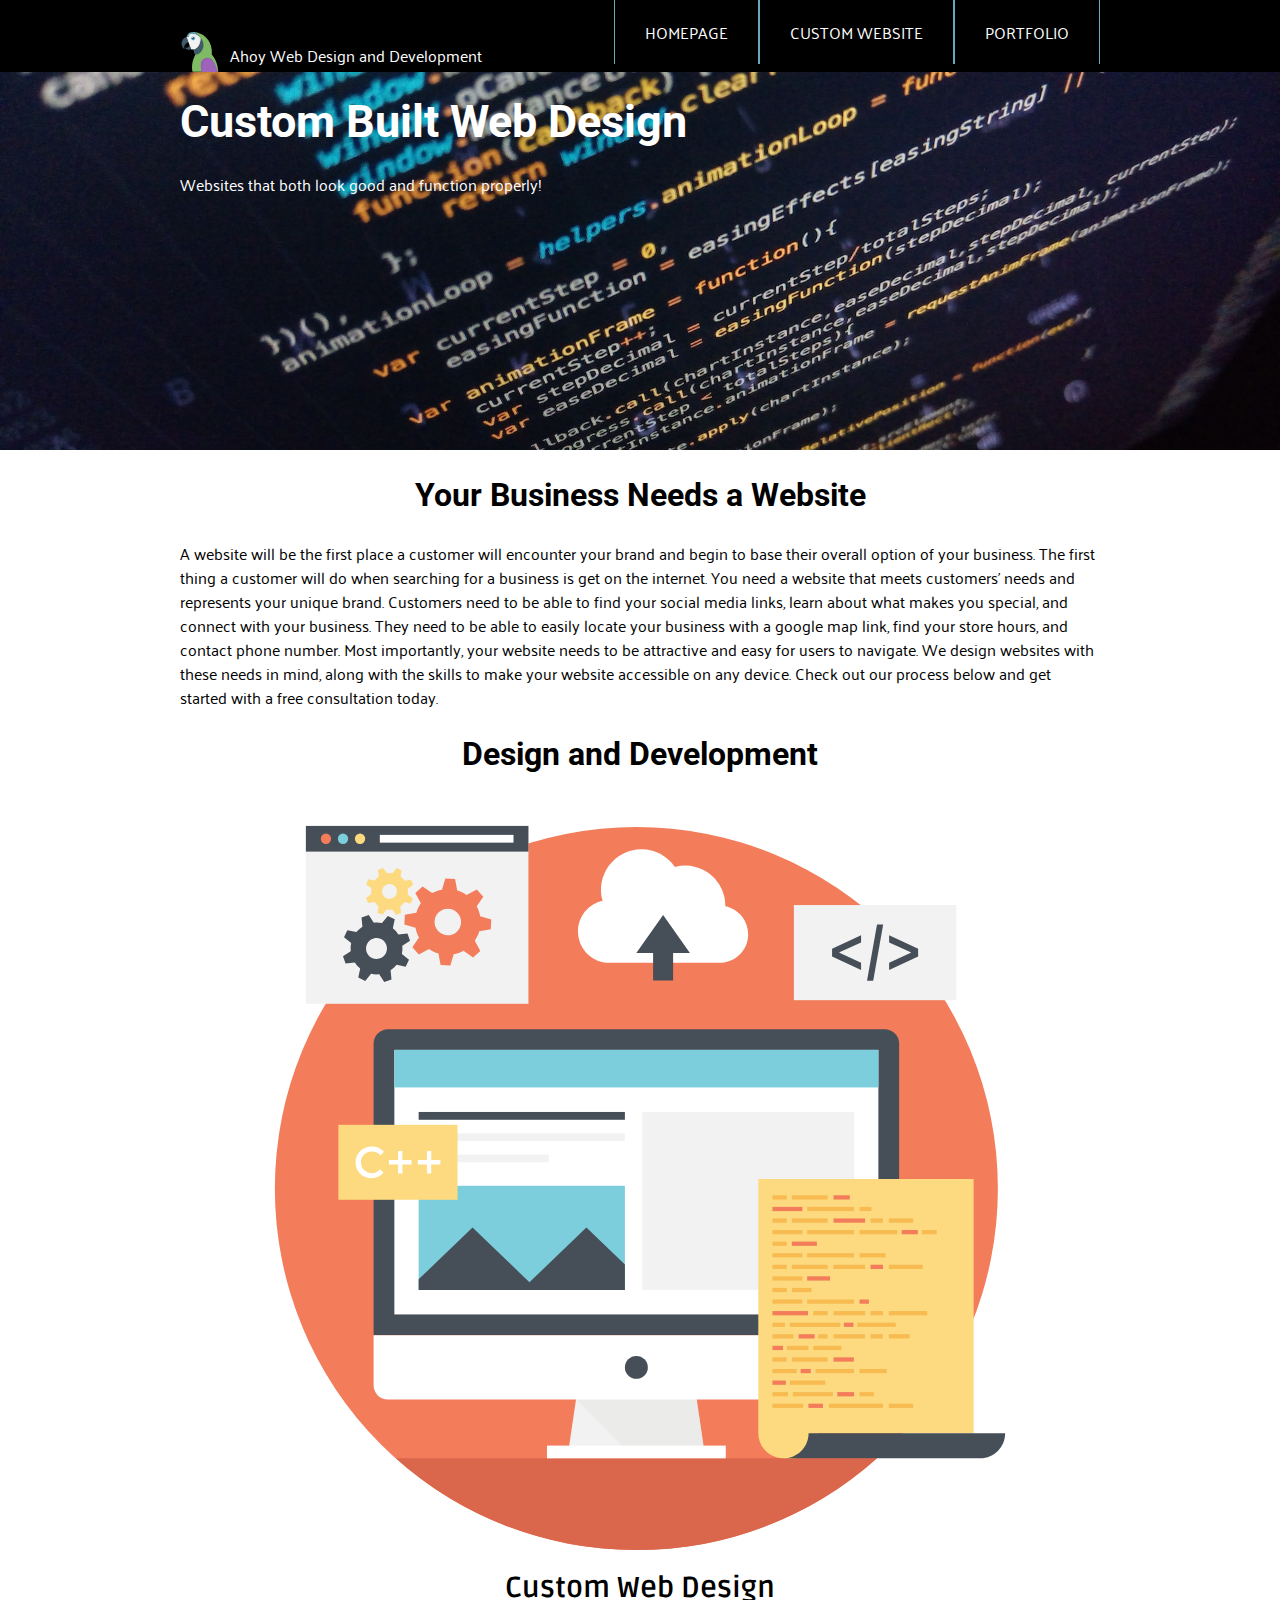
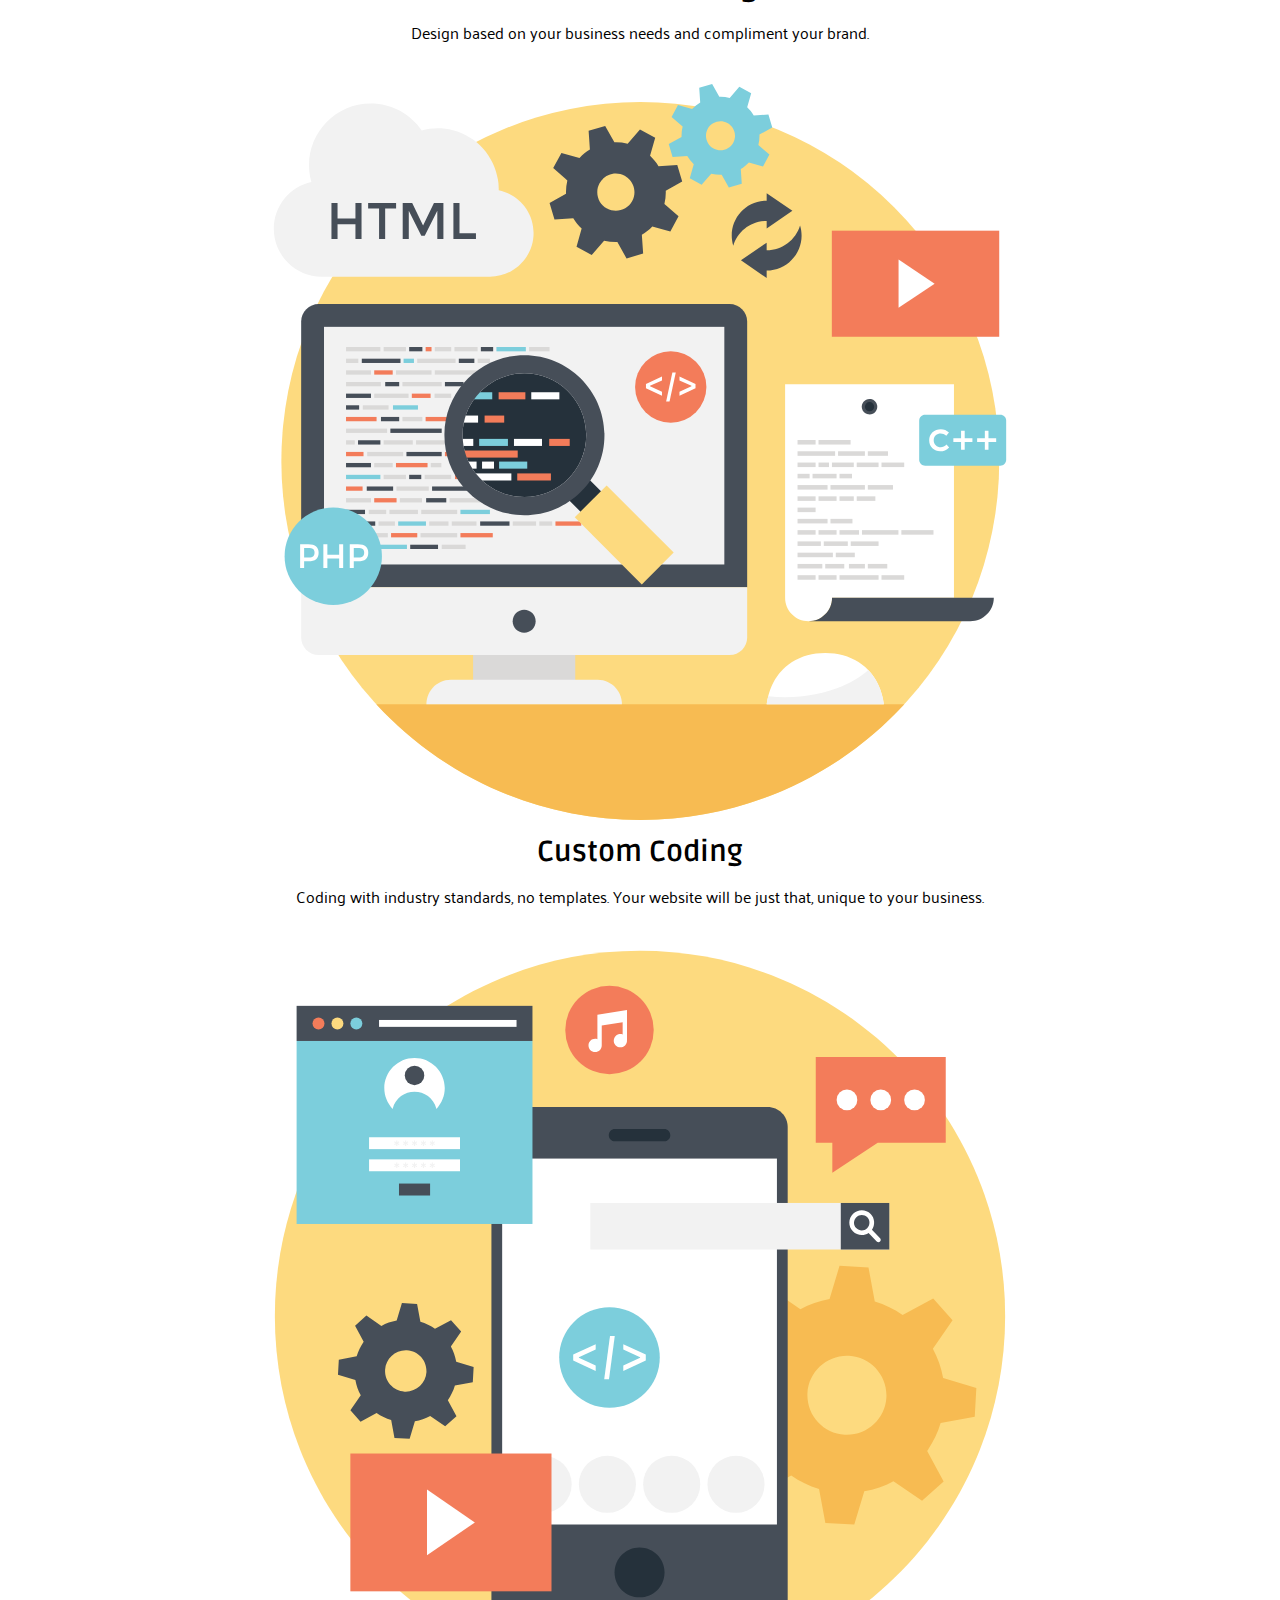
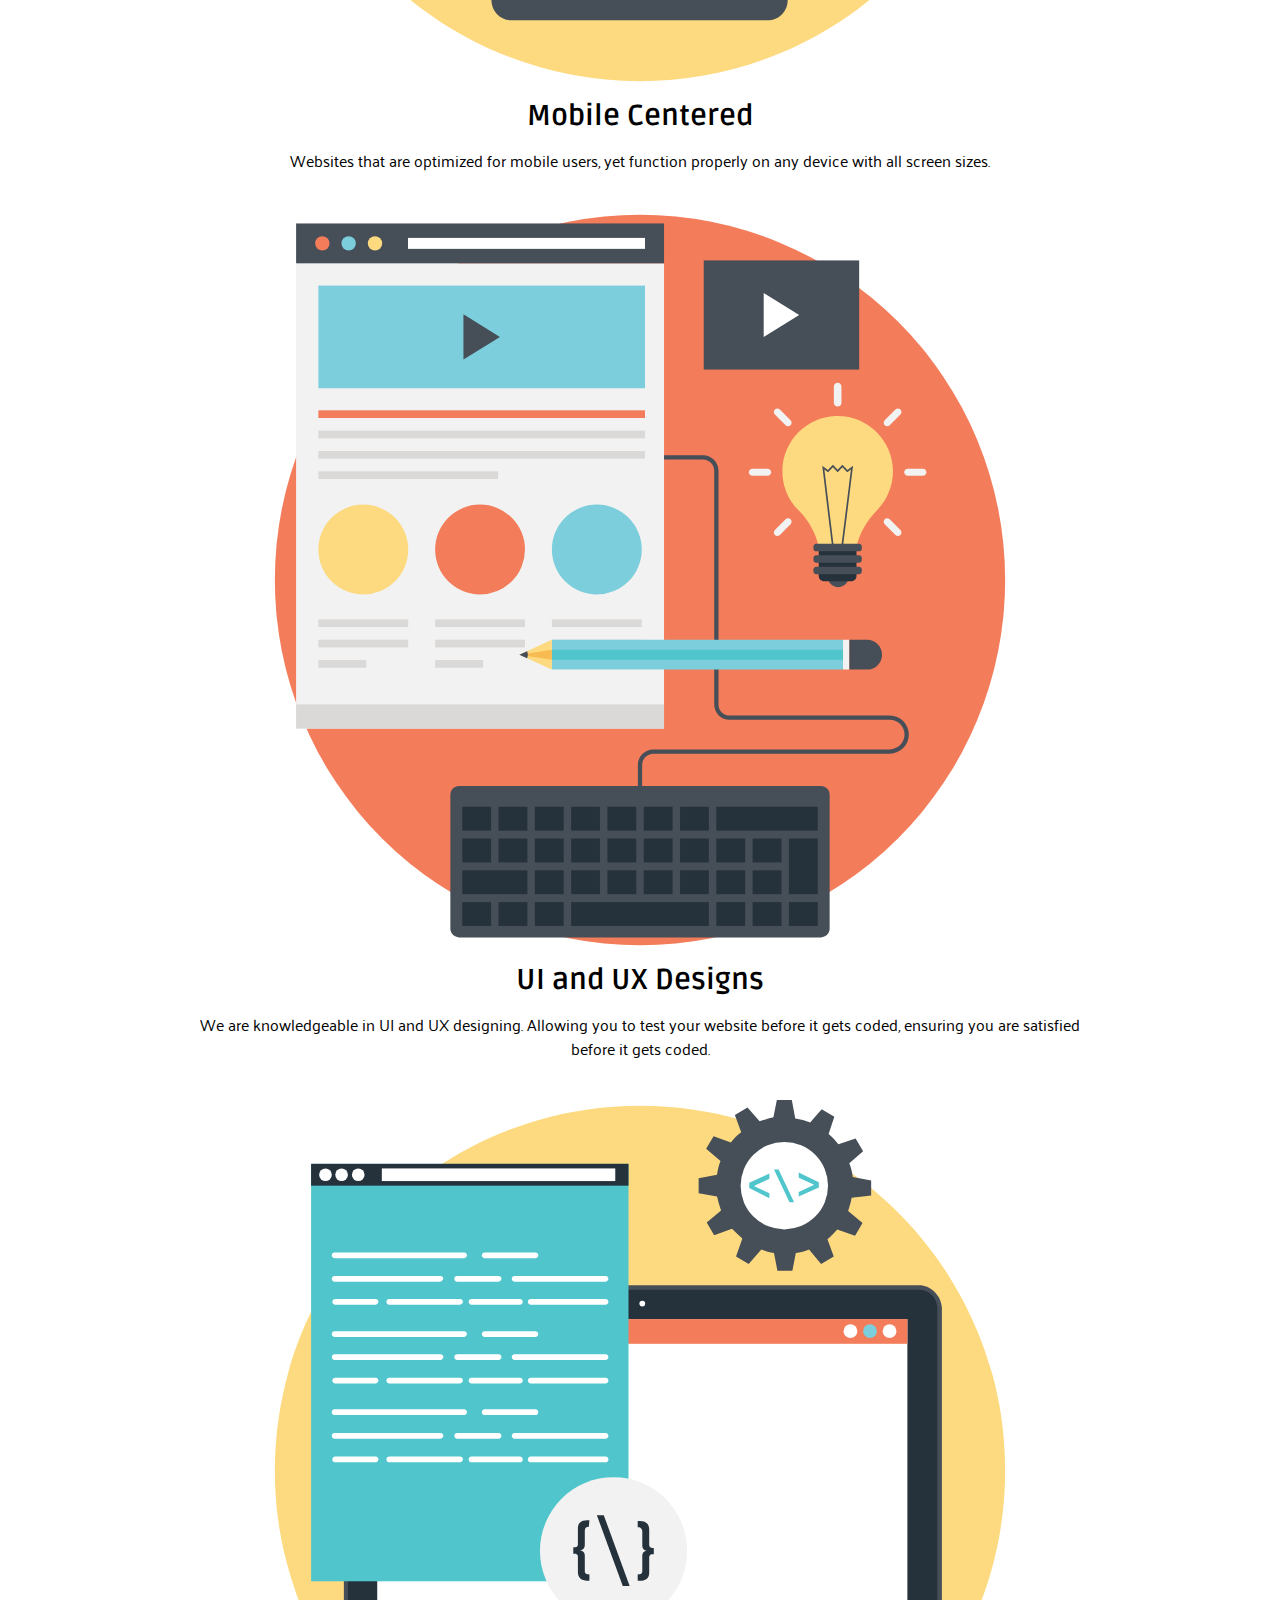
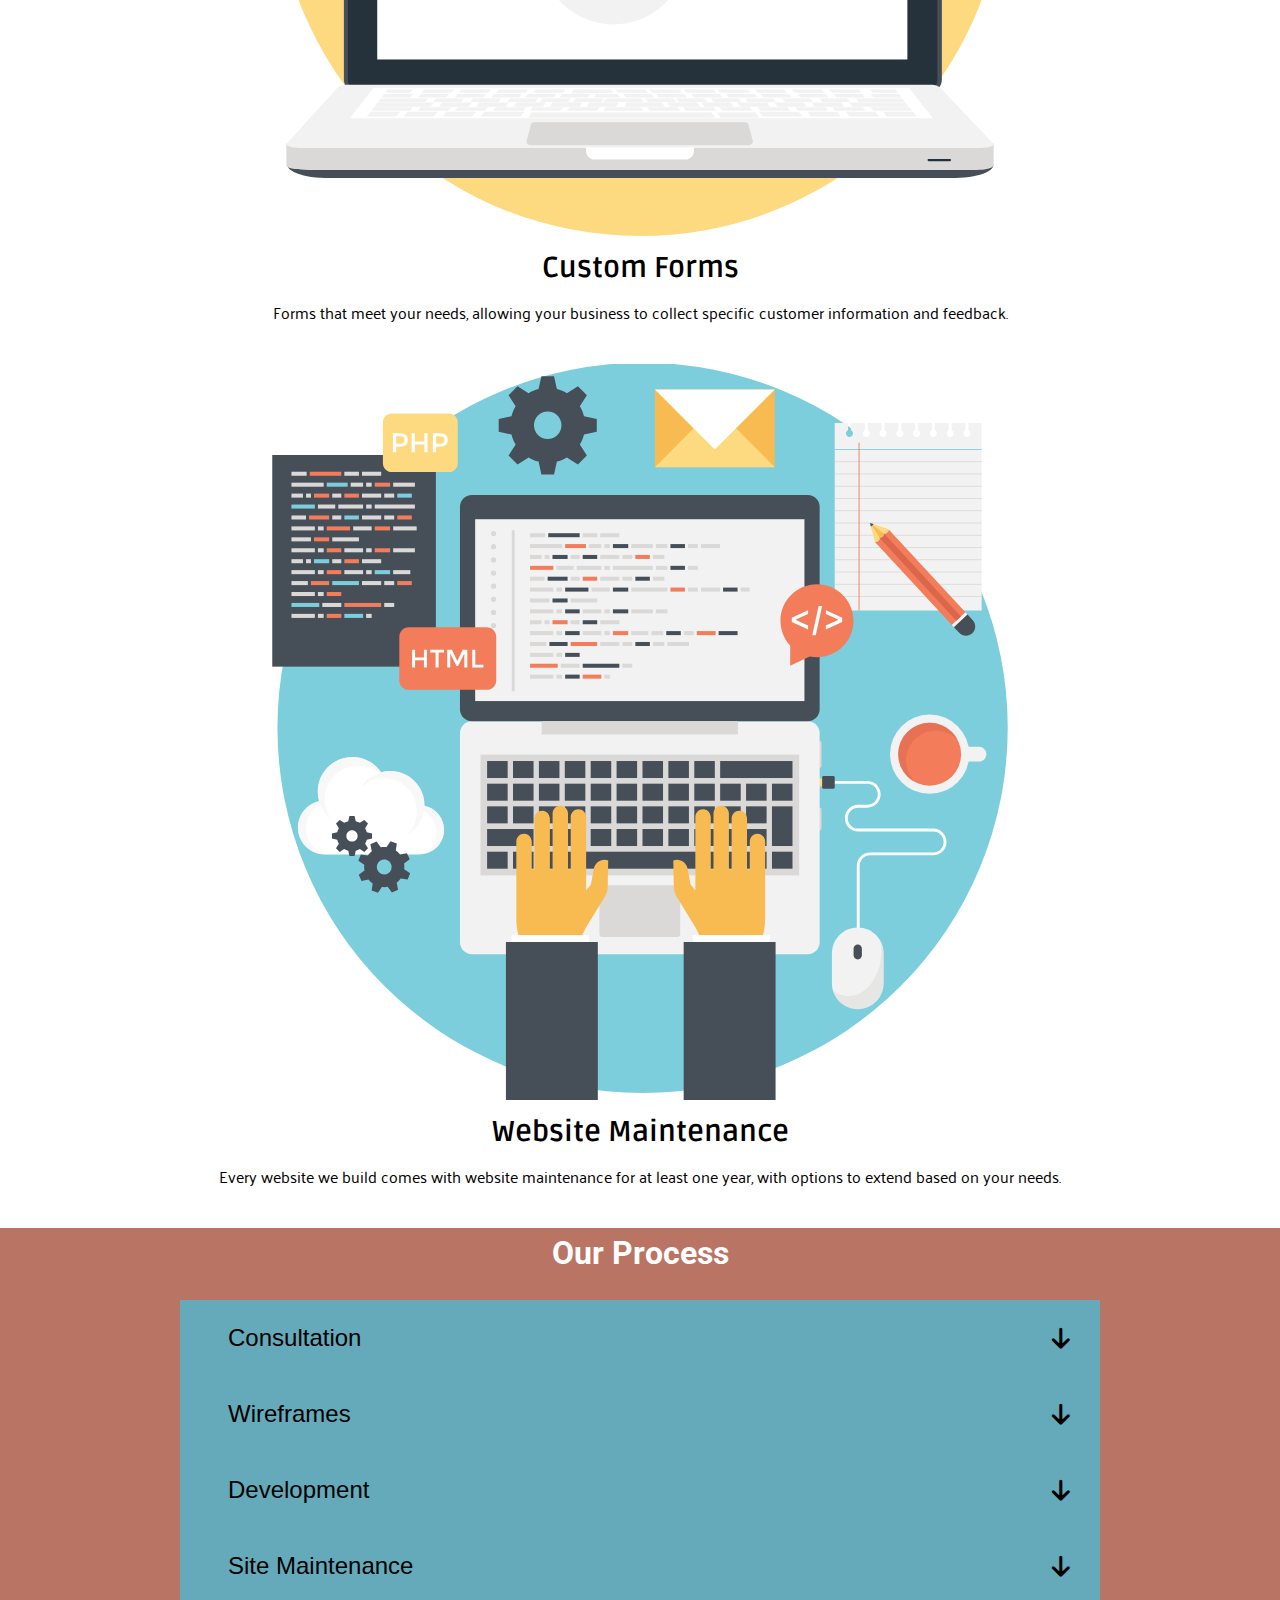
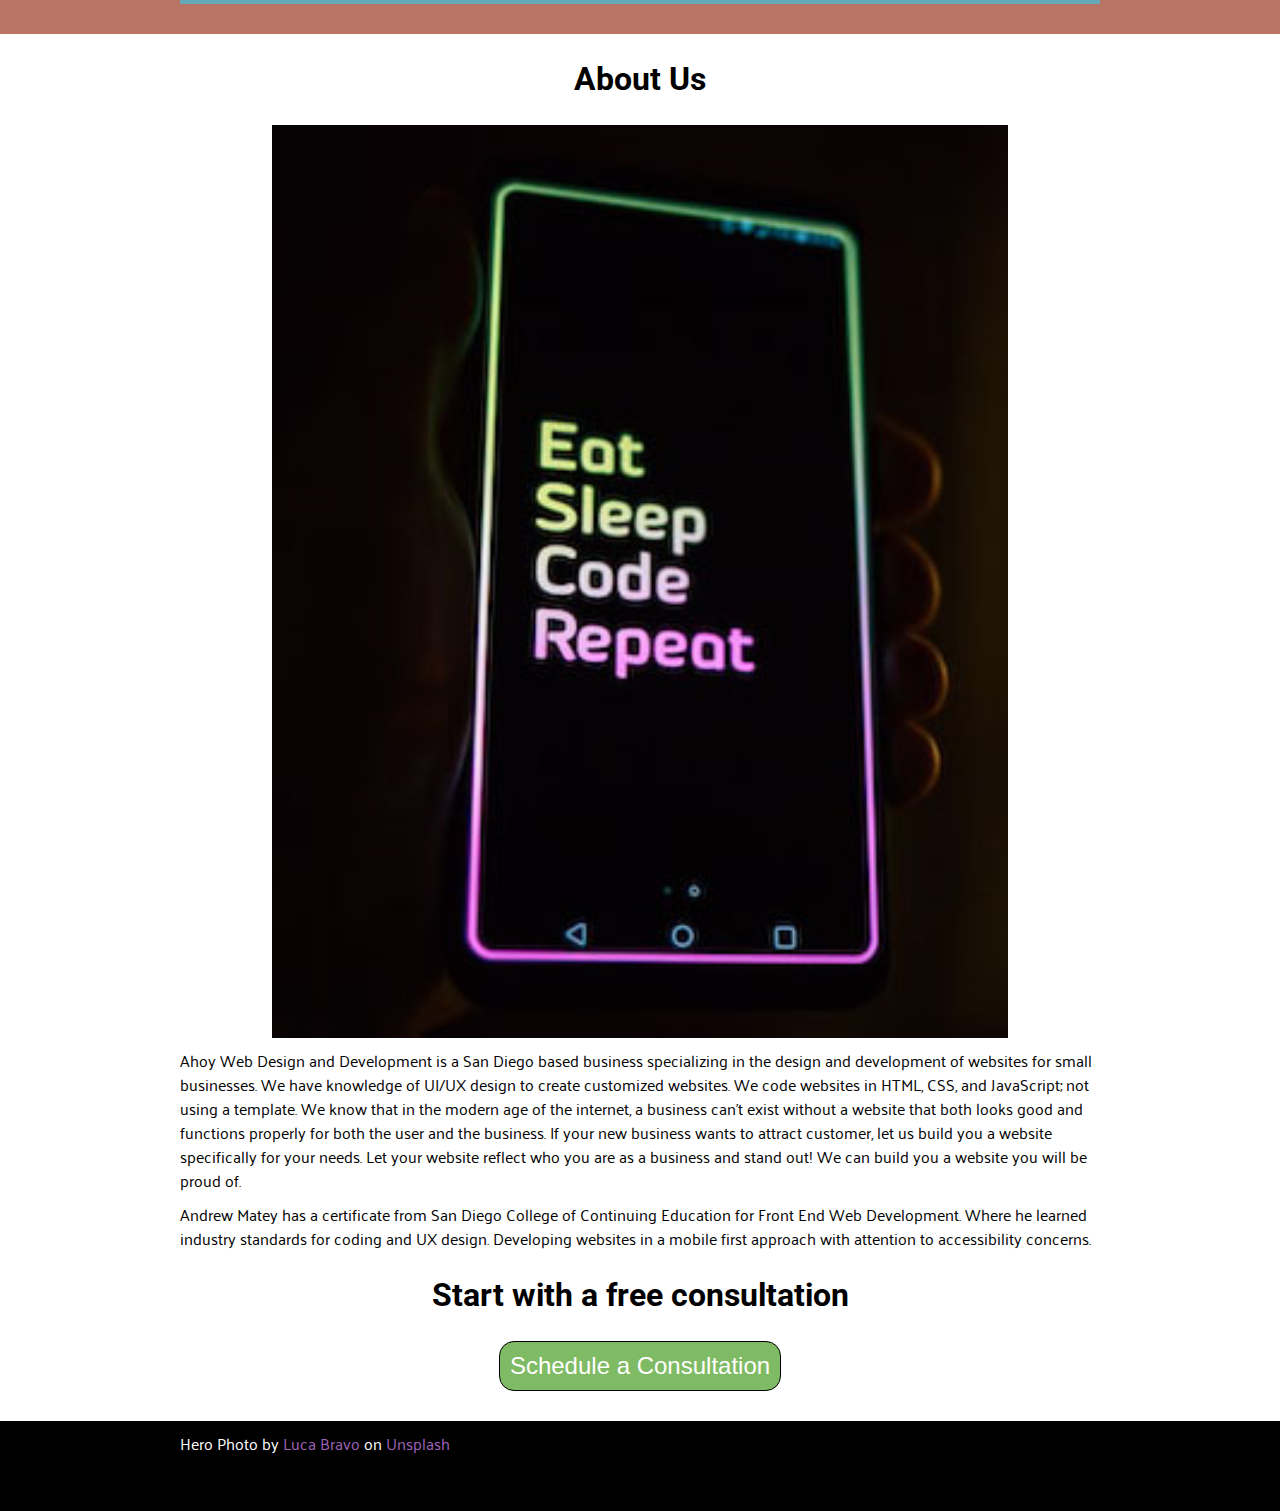
==== index.html @ 1ece4325 "navigation fixed" ====
<!DOCTYPE html>
<html lang="en">
<head>
    <meta charset="UTF-8">
    <meta http-equiv="X-UA-Compatible" content="IE=edge">
    <meta name="viewport" content="width=device-width, initial-scale=1.0">
    <!-- font awesome -->
    <link rel="stylesheet" href="https://cdnjs.cloudflare.com/ajax/libs/font-awesome/6.4.0/css/all.min.css">
    
    <!-- google fonts -->
    <link rel="preconnect" href="https://fonts.googleapis.com">
    <link rel="preconnect" href="https://fonts.gstatic.com" crossorigin>
    <link href="https://fonts.googleapis.com/css2?family=Palanquin:wght@100;200;300;400;500;600;700&family=Roboto:ital,wght@0,100;0,300;0,400;0,500;0,700;0,900;1,100;1,300;1,400;1,500;1,700;1,900&family=Ruda:wght@400;500;600;700;800;900&display=swap" rel="stylesheet">
      
    <!-- custom CSS -->
    <link rel="stylesheet" href="css/styles.css">

    <title>Ahoy Web Design and Development</title>
</head>
<body>
    <header>
        <div class="navBar">
            <div class="container">
                <nav class="header">
                    <a href="./index.html" class="logo icon"><img src="images/bird_parrot_icon.svg" width="40" height="50" alt="parrot logo"></a>
                    <a href="./index.html" class="logo">Ahoy Web Design and Development</a>
                    <input class="menu-btn" type="checkbox" id="menu-btn" />
                    <label class="menu-icon" for="menu-btn"><span class="navicon"></span></label>
                    <ul class="menu">
                      <li><a href="./index.html">HOMEPAGE</a></li>
                      <li><a href="./custom.html">CUSTOM WEBSITE</a></li>
                      <li><a href="./portfolio.html">PORTFOLIO</a></li>
                    </ul>
                </nav>
            </div>
        </div>
        <div class="hero_one">
            <div class="container">
                <h1>Custom Built Web Design</h1>
                <p>Websites that both look good and function properly!</p>
            </div>
        </div>
    </header>
    <main>
        <div class="container">
            <section class="secOne">
                <h2>Your Business Needs a Website</h2>
                <p>A website will be the first place a customer will encounter your brand and begin to base their overall option of your business.  The first thing a customer will do when searching for a business is get on the internet.  You need a website that meets customers' needs and represents your unique brand.  Customers need to be able to find your social media links, learn about what makes you special, and connect with your business.  They need to be able to easily locate your business with a google map link, find your store hours, and contact phone number.  Most importantly, your website needs to be attractive and easy for users to navigate.  We design websites with these needs in mind, along with the skills to make your website accessible on any device.  Check out our process below and get started with a free consultation today.</p>
            </section>
            <section class="secTwo">
                <h2>Design and Development</h2>
                <div id="space">
                    <img src="images/web design_icon.svg" alt="web design icon">
                    <div>
                        <h3>Custom Web Design</h3>
                        <p>Design based on your business needs and compliment your brand.</p>
                    </div>
                </div>
                <div id="space">
                    <img src="images/coding_program_icon.svg" alt="coding icon">
                    <div>
                        <h3>Custom Coding</h3>
                        <p>Coding with industry standards, no templates.  Your website will be just that, unique to your business.</p>
                    </div>
                </div>
                <div id="space">
                    <img src="images/mobile based_icon.svg" alt="mobile icon">
                    <div>
                        <h3>Mobile Centered</h3>
                        <p>Websites that are optimized for mobile users, yet function properly on any device with all screen sizes.</p>
                    </div>
                </div>
                <div id="space">
                    <img src="images/wireframe_icon.svg" alt="wireframe icon">
                    <div>
                        <h3>UI and UX Designs</h3>
                        <p>We are knowledgeable in UI and UX designing.  Allowing you to test your website before it gets coded, ensuring you are satisfied before it gets coded.</p>
                    </div>
                </div>
                <div id="space">
                    <img src="images/forms_icon.svg" alt="forms icon">
                    <div>
                        <h3>Custom Forms</h3>
                        <p>Forms that meet your needs, allowing your business to collect specific customer information and feedback.</p>
                    </div>
                </div>
                <div id="space">
                    <img src="images/maintain site_icon.svg" alt="maintenance icon">
                    <div>
                        <h3>Website Maintenance</h3>
                        <p>Every website we build comes with website maintenance for at least one year, with options to extend based on your needs.</p>
                    </div>
                </div>
            </section>
        </div>
        <div class="colorBlock">
            <div class="container">
                <section class="secThree">
                    <h2>Our Process</h2>
                    <section class="aContainer">
                        <div class="accordion">
                            <header class="aHeader">
                               <h3><button>Consultation
                                    <i class="fa-solid fa-arrow-down"></i>
                                    <i class="fa-sharp fa-solid fa-arrow-up"></i>
                                    </button>
                               </h3>
                            </header>
                            <article class="aContent">
                                <div class="aInner">
                                    <img src="images/krakenimages-376KN_ISplE-unsplash.jpg" alt="Two people in meeting">
                                    <p>We learn about your business needs and get a vision for your website.  We can answer any questions you might have and discuss any concerns.</p>
                                </div>
                            </article>
                        </div>
                        <div class="accordion">
                            <header class="aHeader">
                                <h3><button>Wireframes
                                    <i class="fa-solid fa-arrow-down"></i>
                                    <i class="fa-sharp fa-solid fa-arrow-up"></i>
                                    </button>
                               </h3>
                            </header>
                            <article class="aContent">
                                <div class="aInner">
                                    <img src="images/sigmund-_dJCBtdUu74-unsplash.jpg" alt="wireframe image">
                                    <p>User personas are created that represent customers.  We design wireframes based on both your business and customer needs.  We are then able to demo the website before coding begins.</p>
                                </div>
                            </article>
                        </div>
                        <div class="accordion">
                            <header class="aHeader">
                                <h3><button>Development
                                    <i class="fa-solid fa-arrow-down"></i>
                                    <i class="fa-sharp fa-solid fa-arrow-up"></i>
                                    </button>
                               </h3>
                            </header>
                            <article class="aContent">
                                <div class="aInner">
                                    <img src="images/procreator-ux-design-studio-VzJjPuk53sk-unsplash.jpg" alt="person coding">
                                    <p>We custom code the website mobile ready and functional on any screen size.  This website is unique and made just for your business needs.</p>
                                </div>
                            </article>
                        </div>
                        <div class="accordion">
                            <header class="aHeader">
                                <h3><button>Site Maintenance
                                    <i class="fa-solid fa-arrow-down"></i>
                                    <i class="fa-sharp fa-solid fa-arrow-up"></i>
                                    </button>
                               </h3>
                            </header>
                            <article class="aContent">
                                <div class="aInner">
                                    <img src="images/john-schnobrich-FlPc9_VocJ4-unsplash.jpg" alt="pointing at computer screen">
                                    <p>We will fix problems, update your business contact information, even update staff pictures and bios.  Every website we build comes with website maintenance for at least one year, with options to extend based on your needs.</p>
                                </div>
                            </article>
                        </div>
                    </section>
                </section>
            </div>
        </div>
        <div class="container">
            <section class="secFour">
                <h2>About Us</h2>
                <div>
                    <img src="images/roman-synkevych-crop-unsplash.jpg" alt="phone with neon writing">
                    <div>
                        <p>Ahoy Web Design and Development is a San Diego based business specializing in the design and development of websites for small businesses.  We have knowledge of UI/UX design to create customized websites.  We code websites in HTML, CSS, and JavaScript; not using a template.  We know that in the modern age of the internet, a business can't exist without a website that both looks good and functions properly for both the user and the business.  If your new business wants to attract customer, let us build you a website specifically for your needs.  Let your website reflect who you are as a business and stand out!  We can build you a website you will be proud of.</p>
                        <p>Andrew Matey has a certificate from San Diego College of Continuing Education for Front End Web Development.  Where he learned industry standards for coding and UX design.  Developing websites in a mobile first approach with attention to accessibility concerns.</p>
                    </div>
                </div>
            </section>
            <section class="secFive">
                <h2>Start with a free consultation</h2>
                <button>Schedule a Consultation</button>
            </section>
        </div>
    </main>
    <footer>
        <div class="container" id="split">
            <div class="artist">
                <p>Hero Photo by <a href="https://unsplash.com/@lucabravo?utm_source=unsplash&utm_medium=referral&utm_content=creditCopyText">Luca Bravo</a> on <a href="https://unsplash.com/photos/XJXWbfSo2f0?utm_source=unsplash&utm_medium=referral&utm_content=creditCopyText">Unsplash</a>
                </p>
            </div>
            <div class="footNav">
                <ul>
                    <li>HOMEPAGE</li>
                    <li><a href=""></a> CUSTOM WEBSITE</li>
                    <li><a href=""></a> PORTFOLIO</li>
                </ul>
            </div>
        </div>
    </footer>
    <script src="scripts/accordion.js"></script>
</body>
</html>
---- css/styles.css ----
/* GLOBAL VARIABLES */
:root {
    --primary_color: #BA7464;
    --secondary_color: #64AABA;
    --btn_color: #7FBA64;
    --link_color: #9F64BA;
    --dark_color: #000;
    --light_color: #fff;
    --primary_margin: 10px;
    --primary_padding: 10px;
    --primary_font: 'Roboto', sans-serif;
    --secondary_font: 'Ruda', sans-serif;
    --text_font: 'Palanquin', sans-serif;
    --large_size: 2.8em;
    --medium_size: 2em;
    --small_size: 1.8em;
    --standard_size: 1em;

}
/* RESET */
* {
    margin: 0;
    padding: 0;
    box-sizing: border-box;
}
/* DEFINE ELEMENTS STYLING */
body {
    font-family: var(--text_font);
    font-size: var(--standard_size);
    line-height: calc(var(--standard_size) * 1.5);
}
h1 {
    font-family: var(--primary_font);
    color: var(--light_color);
    font-size: var(--large_size);
}
h2 {
    font-family: var(--primary_font);
    color: var(--dark_color);
    font-size: var(--medium_size);
    margin: calc(var(--primary_margin) * 2) 0;
    line-height: calc(var(--medium_size) * .8);
}
h3 {
    font-family: var(--secondary_font);
    color: var(--dark_color);
    font-size: var(--small_size);
    margin: calc(var(--primary_margin) * 2) 0;
}
p {
    font-size: var(--standard_size);
}
a {
    color: var(--link_color);
    text-decoration: none;
}
a:hover, a:active {
    color: var(--link_color);
}

/* HOMEPAGE */
/*******************************************************************************/

/* NAVIGATION */
header .navBar {
    background-color: var(--dark_color);
    width: 100%;
    color: var(--light_color);
    position: fixed;
    height: 8vh;
    z-index: 2;
}
.container {
    width: 370px;
    margin: 0 auto;
    padding: 0 10px;
}
.header a {
    color: var(--light_color);
}  
.header ul {
    margin: 0;
    padding: 0;
    list-style: none;
    overflow: hidden;
    background-color: var(--dark_color);
}
  
.header li a {
    display: block;
    padding: 20px 20px;
    border-right: 1px solid var(--secondary_color);
    text-decoration: none;
}
.header li a:first-of-type {
    border-left: 1px solid var(--secondary_color);
}
  
.header li a:hover, .header .menu-btn:hover {
    background-color: var(--secondary_color);
}
  
.header .logo {
    display: block;
    float: left;
    font-size: var(--standard_size);
    text-decoration: none; 
}
.header .logo:nth-of-type(1) {
    position: absolute;
    bottom: 0;
    margin-bottom: -5px;
}
.header .logo:nth-of-type(2) {
    position: absolute;
    bottom: 5px;
    margin-left: 50px;
}
  
/* menu */
  
.header .menu {
    clear: both;
    max-height: 0;
    transition: max-height .2s ease-out;
}
  
/* menu icon */
  
.header .menu-icon {
    cursor: pointer;
    display: inline-block;
    float: right;
    padding: 28px 20px;
    position: relative;
    user-select: none;
}
  
.header .menu-icon .navicon {
    background: var(--light_color);
    display: block;
    height: 2px;
    position: relative;
    transition: background .2s ease-out;
    width: 18px;
}
  
.header .menu-icon .navicon:before, .header .menu-icon .navicon:after {
    background: var(--light_color);
    content: '';
    display: block;
    height: 100%;
    position: absolute;
    transition: all .2s ease-out;
    width: 100%;
}
  
.header .menu-icon .navicon:before {
    top: 5px;
}
  
.header .menu-icon .navicon:after {
    top: -5px;
}
  
/* menu btn */
  
.header .menu-btn {
    display: none;
}
  
.header .menu-btn:checked ~ .menu {
    max-height: 240px;
    z-index: 3;
}
  
.header .menu-btn:checked ~ .menu-icon .navicon {
    background: transparent;
}
  
.header .menu-btn:checked ~ .menu-icon .navicon:before {
    transform: rotate(-45deg);
}
  
.header .menu-btn:checked ~ .menu-icon .navicon:after {
    transform: rotate(45deg);
}
  
.header .menu-btn:checked ~ .menu-icon:not(.steps) .navicon:before, .header .menu-btn:checked ~ .menu-icon:not(.steps) .navicon:after {
    top: 0;
}
/* HERO */

.hero_one {
    padding-top: 8vh;
    background-image: url('../images/Hero/irvan-smith-5eBW5GomfhY-unsplash.jpg');
    background-repeat: no-repeat;
    background-size: cover;
    height: 50vh;
}
.hero_one div h1 {
    line-height: calc(var(--large_size) * 0.8);
}
.hero_one div p {
    color: var(--light_color);
}
/* MAIN */

.secOne h2 {
    text-align: center;
}
.secTwo {
    display: flex;
    flex-direction: column;
}
.secTwo #space {
    padding: calc(var(--primary_padding) * 2) 0;
}
.secTwo #space div h3 {
    text-align: center;
}
.secTwo #space div p {
    text-align: center;
}
.secTwo h2 {
    text-align: center;
}
.secTwo img {
    display: block;
    margin-left: auto;
    margin-right: auto;
    width: 80%;
    height: 80%;
}
.colorBlock {
    background-color: var(--primary_color);
}
.secThree h2 {
    color: var(--light_color);
    text-align: center;
}
/* ACCORDION */

.aContainer {
    padding-bottom: calc(var(--primary_padding) * 3);
}
.accordion {
    position: relative;
    background-color: var(--light_color);
    z-index: 1;
}
.accordion::before {
    position: absolute;
    top: 0;
    bottom: 0;
    left: 0;
    width: 1em;
    content: "";
}
.accordion:first-child {
    border-top-left-radius: 1.5em;
    border-top-right-radius: 1.5em;
}
.accordion:last-child {
    border-bottom-left-radius: 1.5em;
    border-bottom-right-radius: 1.5em;
}
.accordion:first-child::before {
    border-top-left-radius: 1.5em; 
}
.accordion:last-child::before {
    border-bottom-left-radius: 1.5em; 
}
.aHeader h3 {
    background-color: var(--secondary_color);
    font-size: 1.5em;
    margin: 0;
}
.aHeader button {
    display: flex;
    justify-content: space-between;
    align-items: center;
    width: calc(100% - 1rem);
    margin-left: 1rem;
    padding: 1.5rem 2rem;
    border: 0;
    text-align: left;
    font-size: 1.5rem;
    background-color: var(--secondary_color);

}
.fa-arrow-down, .fa-arrow-up {
    width: 1rem;
    font-size: 1.5rem;
}
.fa-arrow-down {
    display: block;
}
.fa-arrow-up {
    display: none;
}
.accordion.isOpen .fa-arrow-up {
    display: block;
}
.accordion.isOpen .fa-arrow-down {
    display: none;
}
.aContent {
    height: 0;
    overflow: hidden;
    transition: height 0.5s ease-out;
}

.aInner {
    padding: 1.5em 3em;
}
.aInner p {
    padding-top: .5em;
}

.aContent img {
    display: block;
    margin-left: auto;
    margin-right: auto;
    width: 80%;
    height: 80%;
}
/* End Accordion */

.secFour h2 {
    text-align: center;
}
.secFour img {
    display: block;
    margin-left: auto;
    margin-right: auto;
    width: 80%;
    height: 80%;
}
.secFour p {
    padding-top: var(--primary_padding);
}
.secFive {
    display: flex;
    flex-direction: column;
}
.secFive h2 {
    text-align: center;
}
.secFive button {
    align-self: center;
    border: 1px solid black;
    border-radius: 15px;
    font-size: 1.5rem;
    background-color: var(--btn_color);
    margin-bottom: calc(var(--primary_margin) * 3);
    color: var(--light_color);
    padding: var(--primary_padding);
    

}
/* FOOTER */

footer {
    background-color: var(--dark_color);
    height: 10vh;
}
#split {
    display: flex;
}
.artist {
    color: var(--light_color);
    padding-top: var(--primary_padding);
}
.footNav ul {
    display: none;
}
.footNav ul li {
    color: var(--light_color);
    list-style-type: none;
}

/* RESPONSIVE */
img {
    max-width: 100%;
    height: auto;
}
/* MEDIA QUERIES */

@media (min-width: 668px) {
    .container {
        width: 649px;
    }
}
@media (min-width: 768px) {
    .container {
        width: 749px;
    }
    
}
@media (min-width: 1020px) {
    .container {
        width: 940px;
    }
   .header li {
    float: left;
  }
  .header li a {
    padding: 20px 30px;
  }
  .header .menu {
    clear: none;
    float: right;
    max-height: none;
  }
  .header .menu-icon {
    display: none;
  }
}
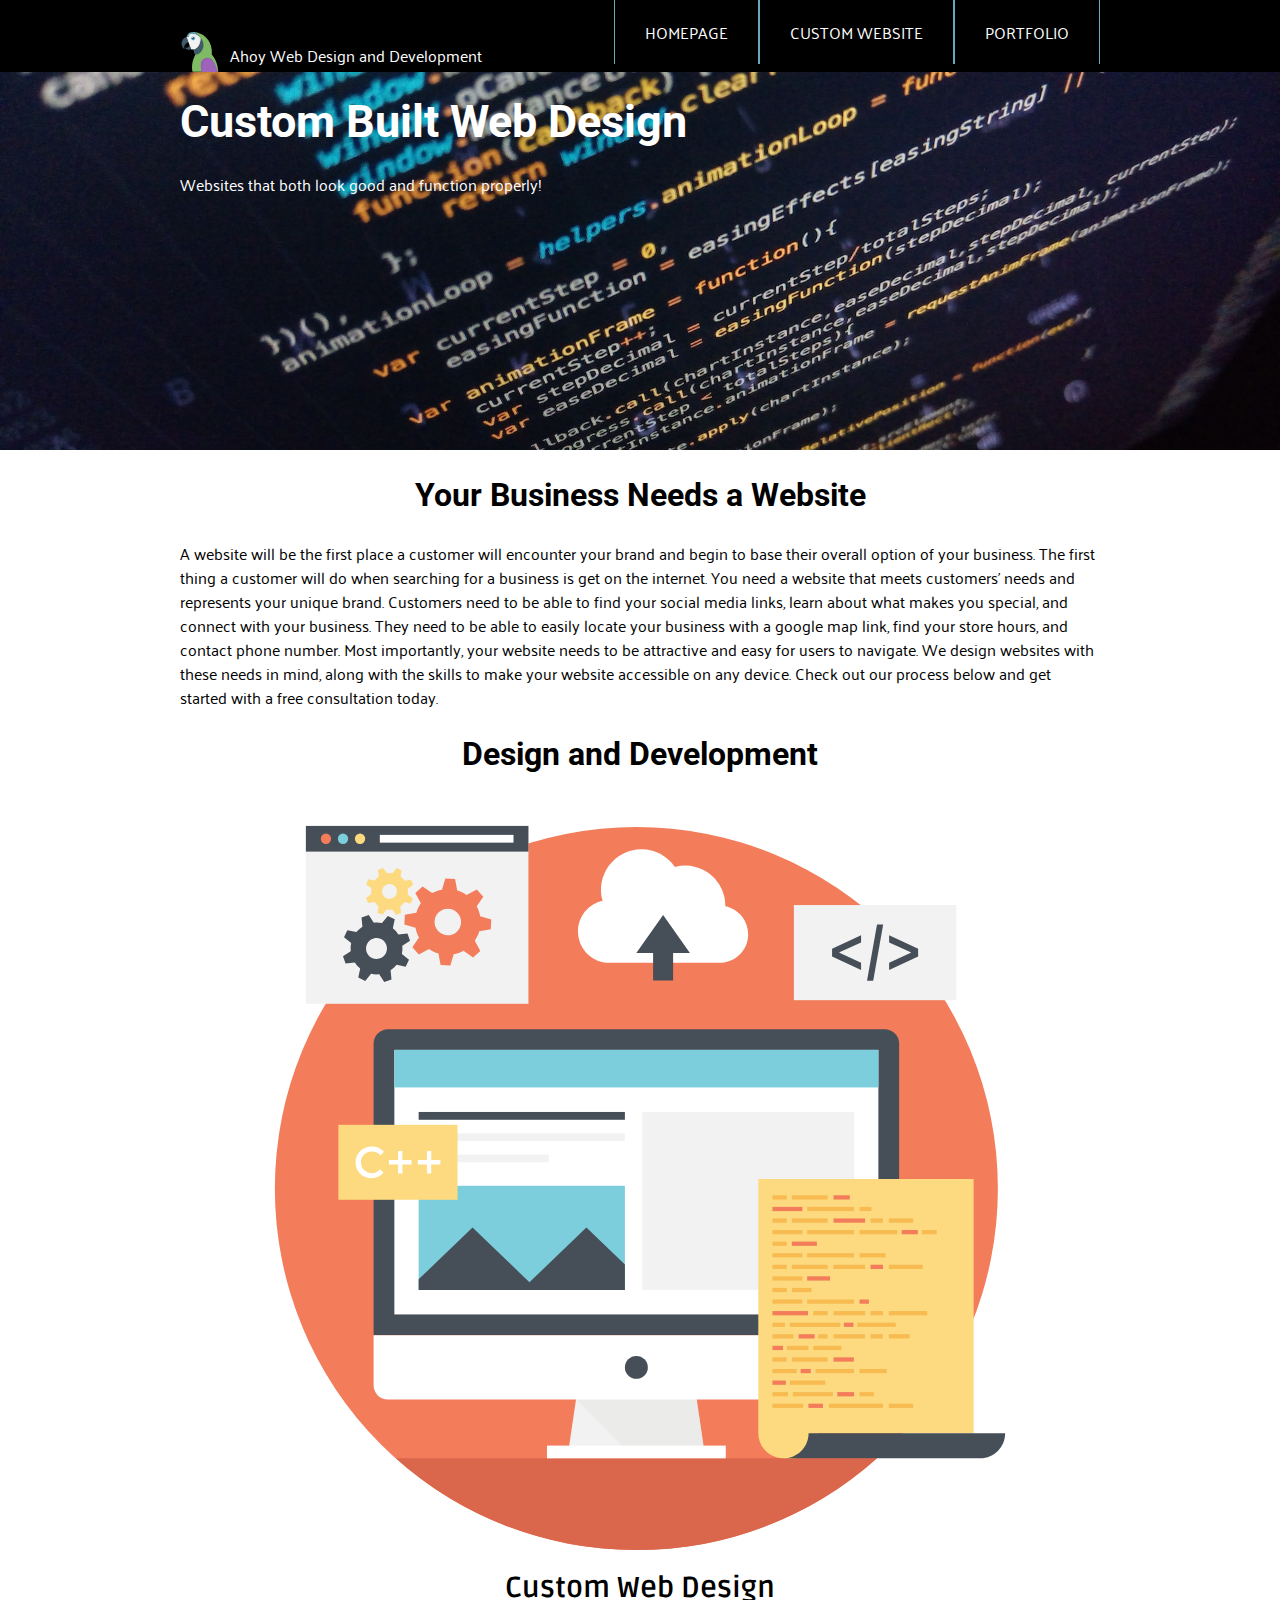
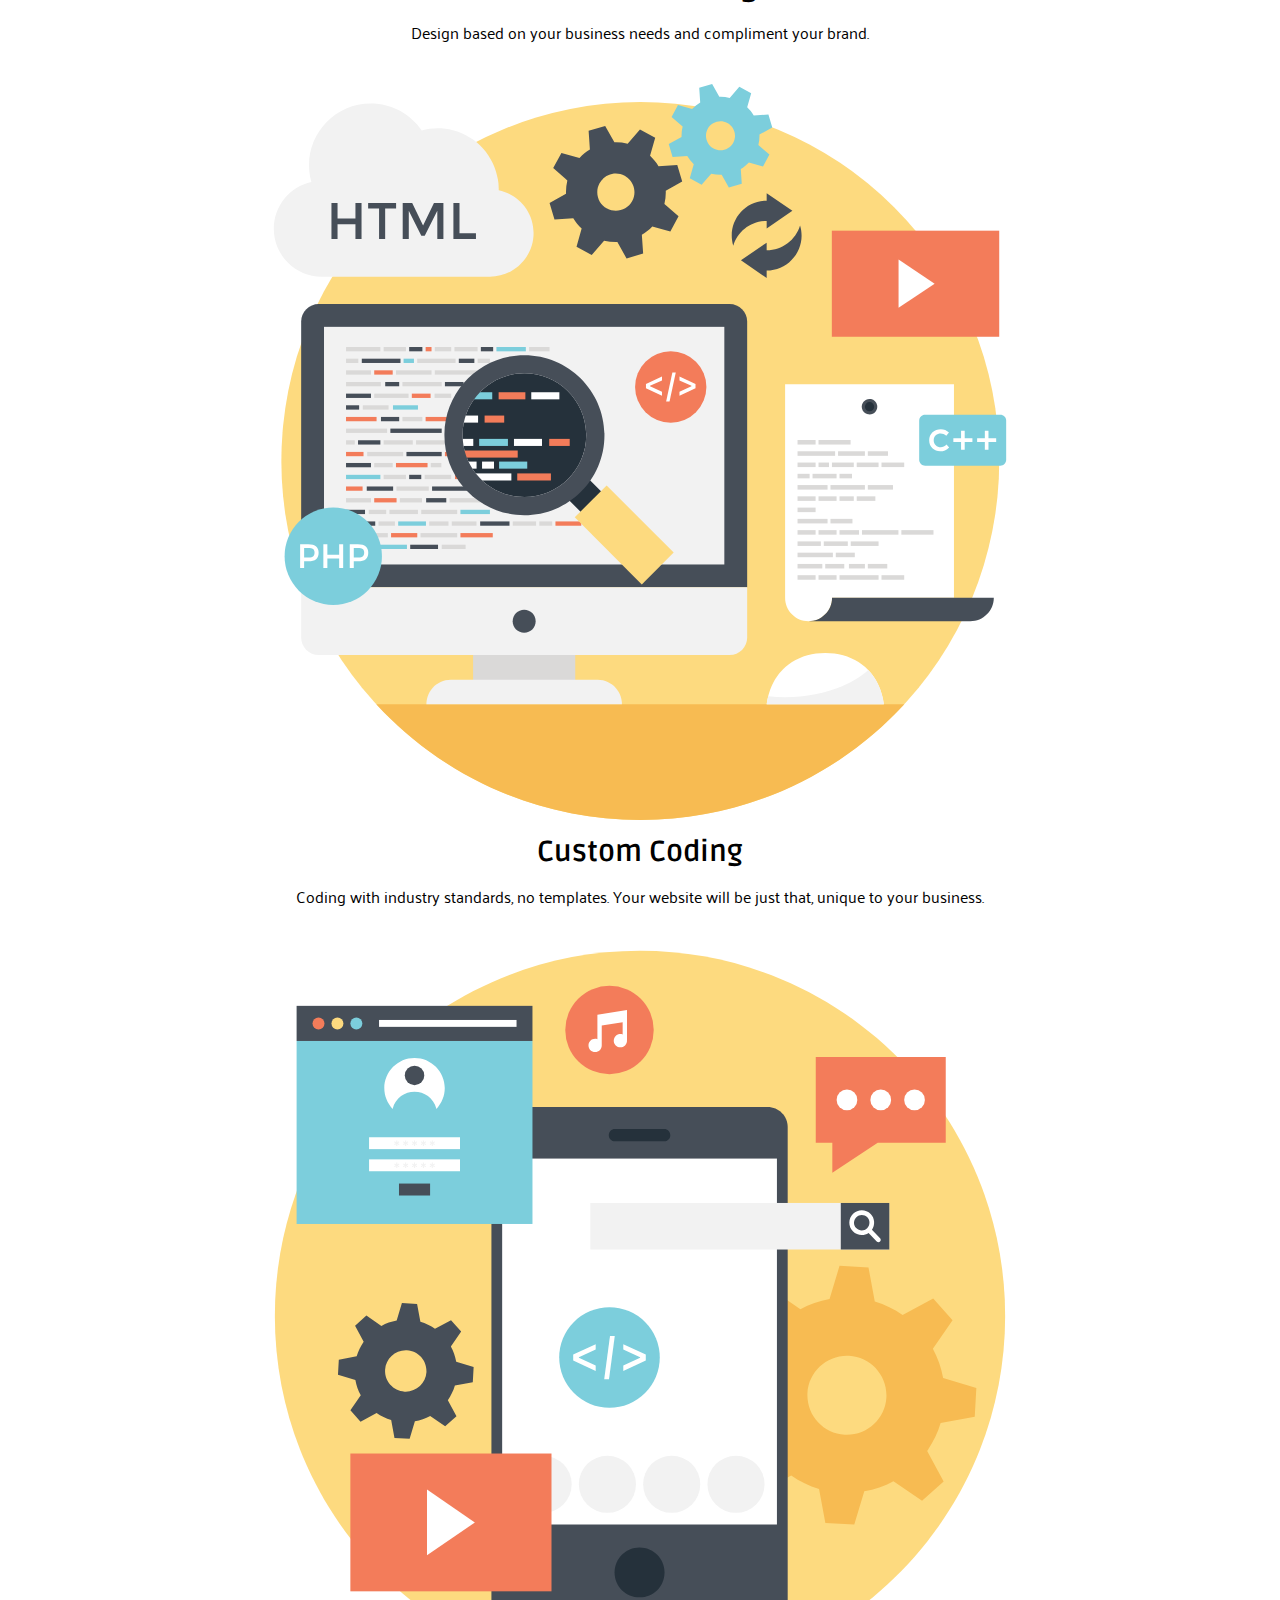
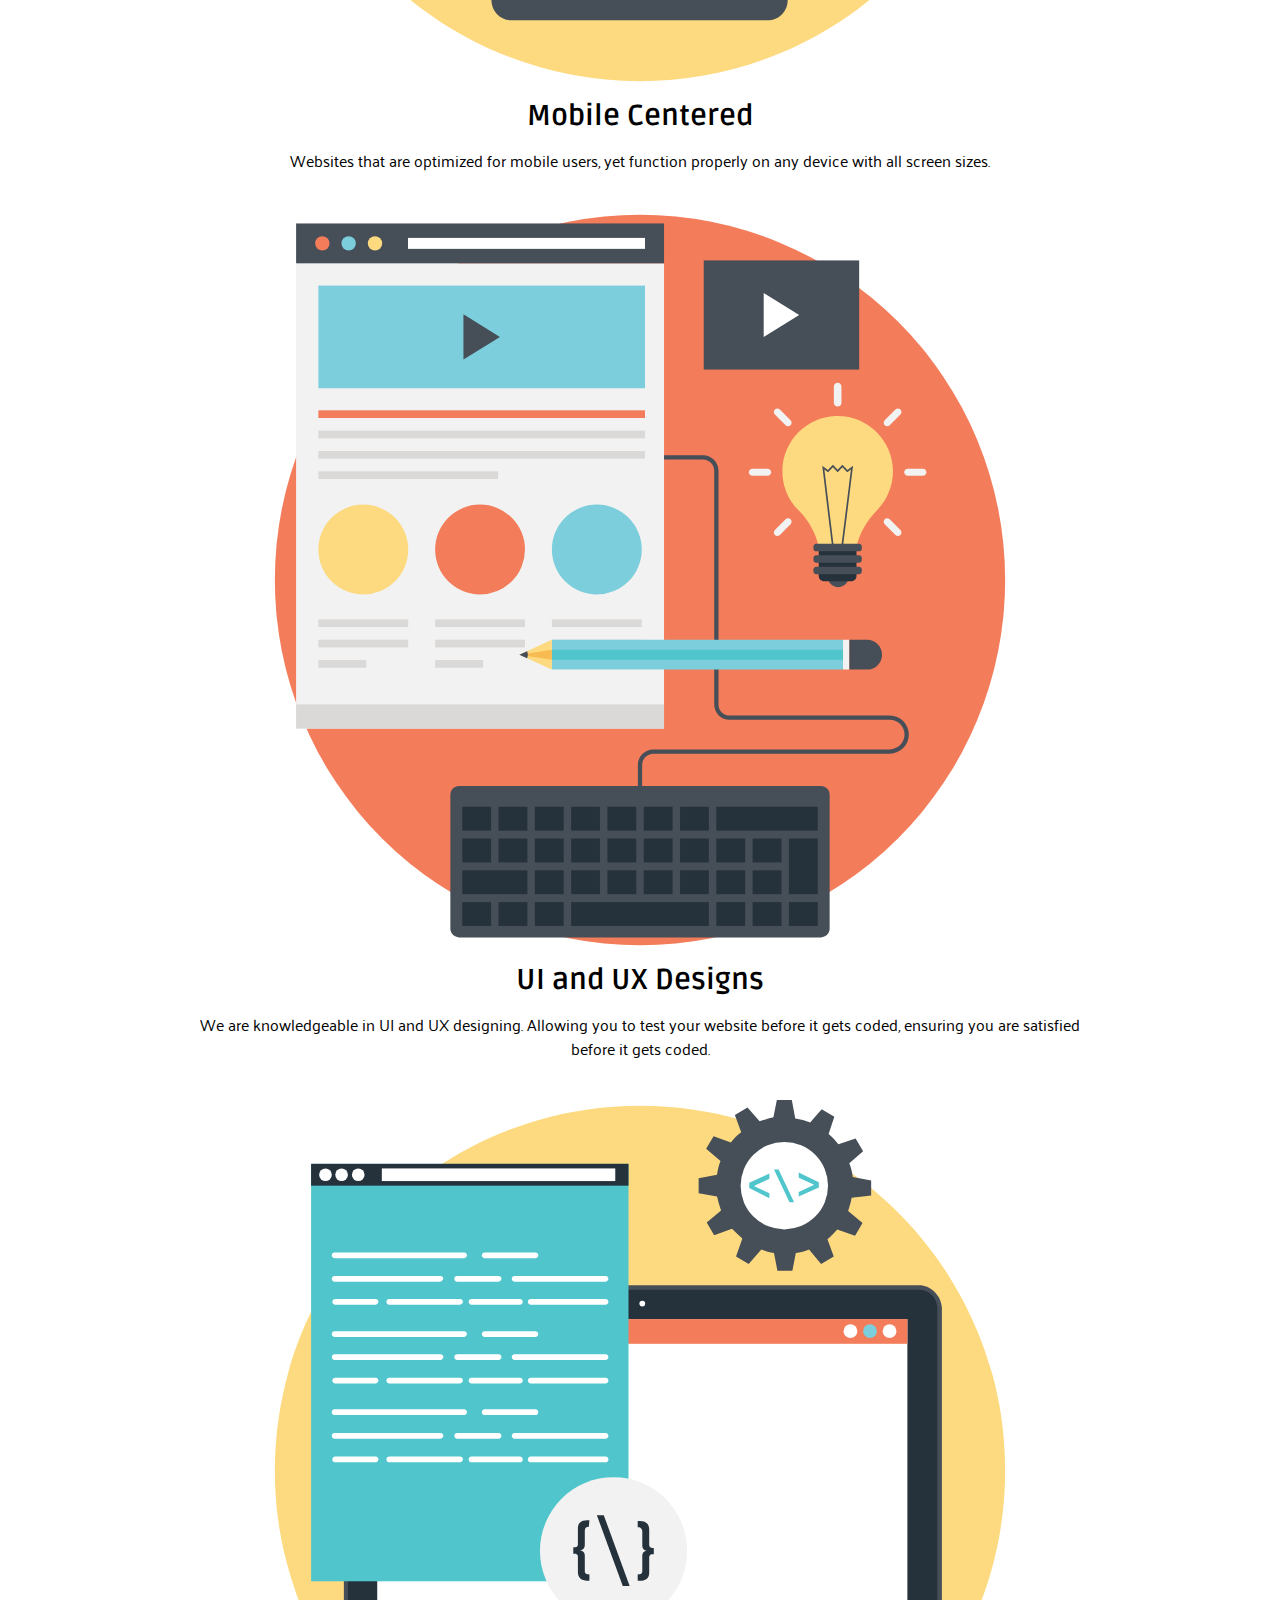
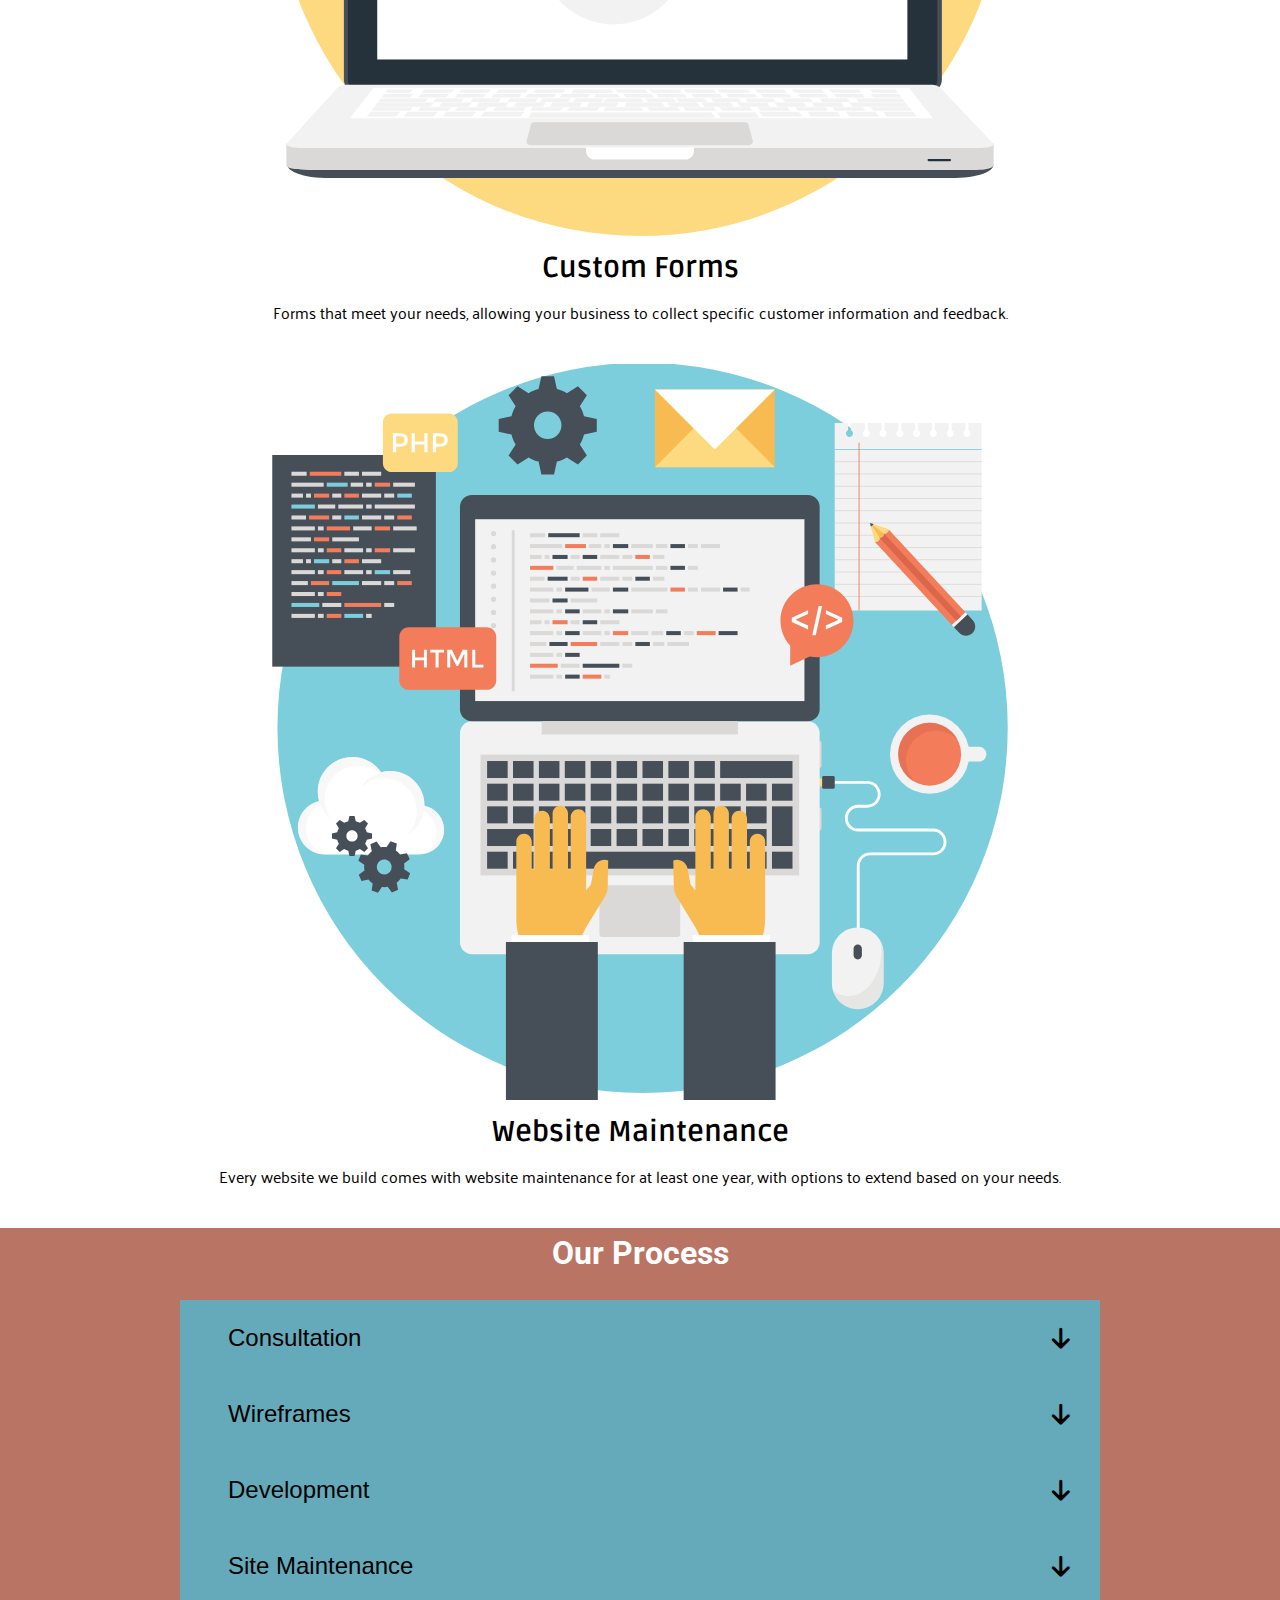
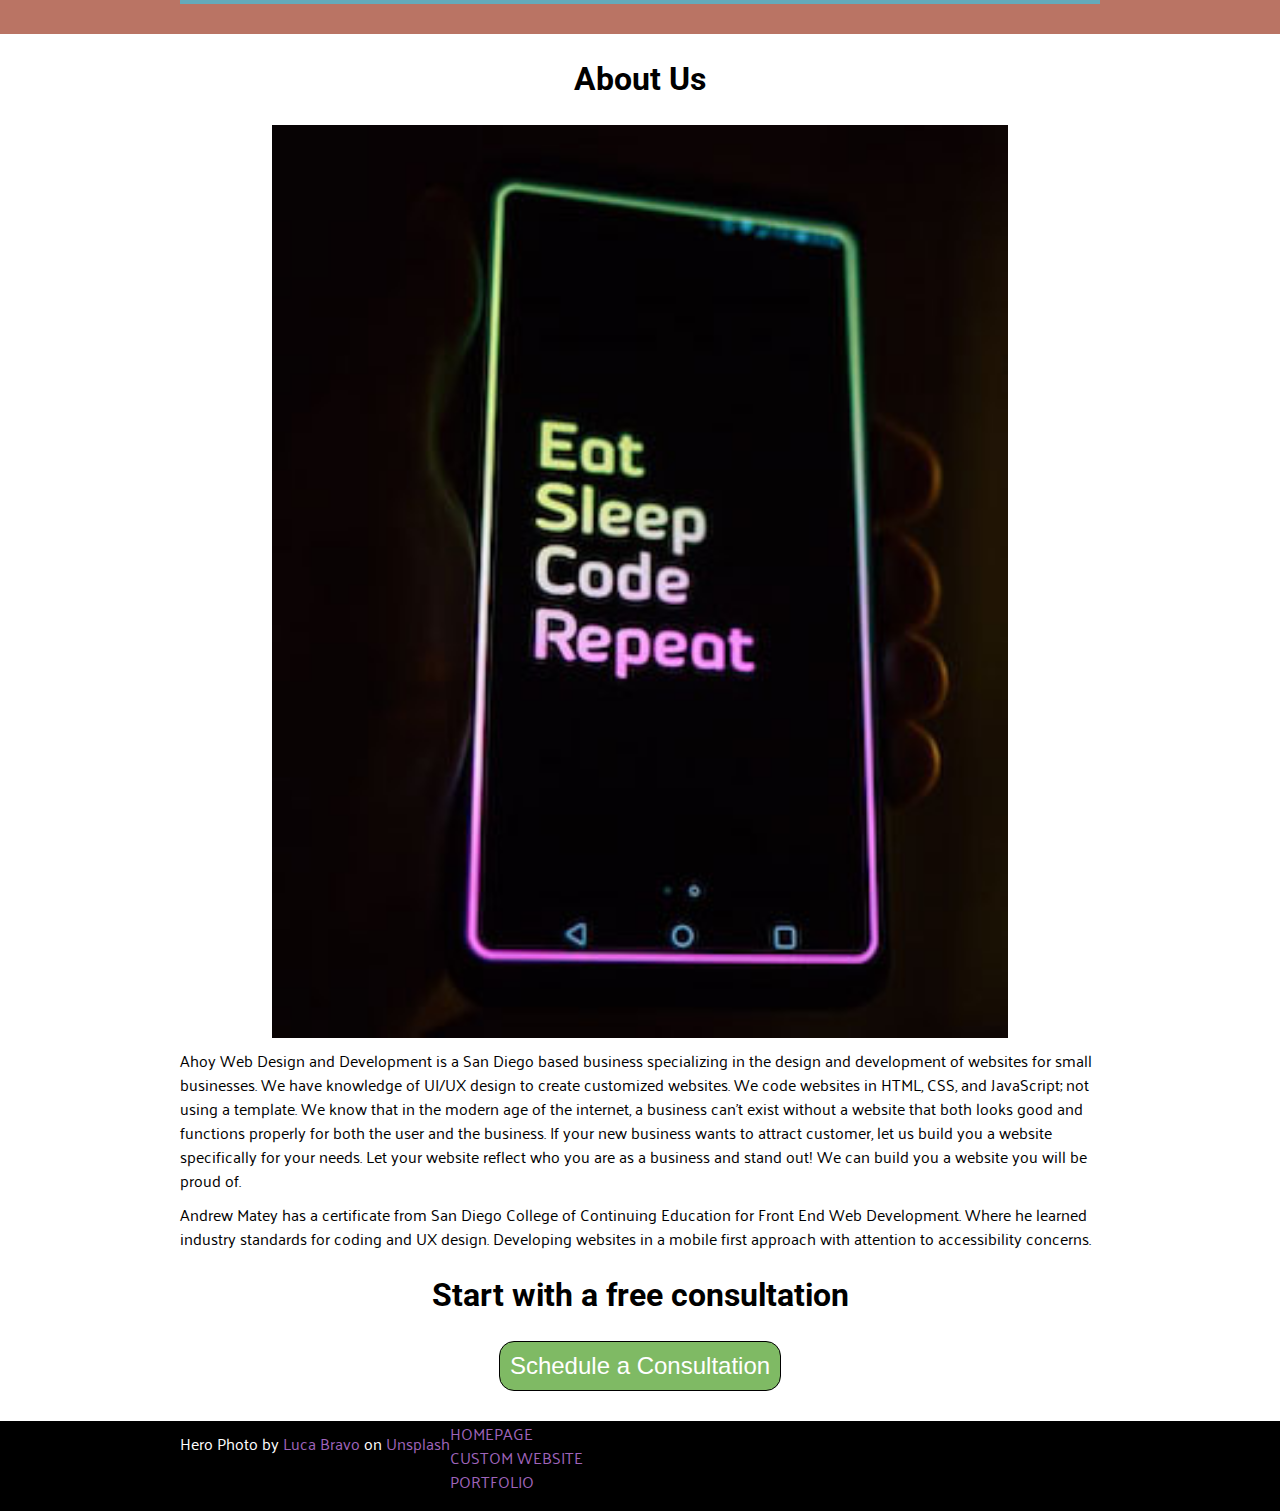
==== commit bd0fcf43: "Other page setup" ====
--- a/index.html
+++ b/index.html
@@ -187,9 +187,9 @@
             </div>
             <div class="footNav">
                 <ul>
-                    <li>HOMEPAGE</li>
-                    <li><a href=""></a> CUSTOM WEBSITE</li>
-                    <li><a href=""></a> PORTFOLIO</li>
+                    <li><a href="./index.html">HOMEPAGE</a></li>
+                    <li><a href="./custom.html">CUSTOM WEBSITE</a></li>
+                    <li><a href="./portfolio.html">PORTFOLIO</a></li>
                 </ul>
             </div>
         </div>
--- a/css/styles.css
+++ b/css/styles.css
@@ -396,7 +396,9 @@
     .container {
         width: 749px;
     }
-    
+    .footNav ul {
+        display: block;
+    }
 }
 @media (min-width: 1020px) {
     .container {
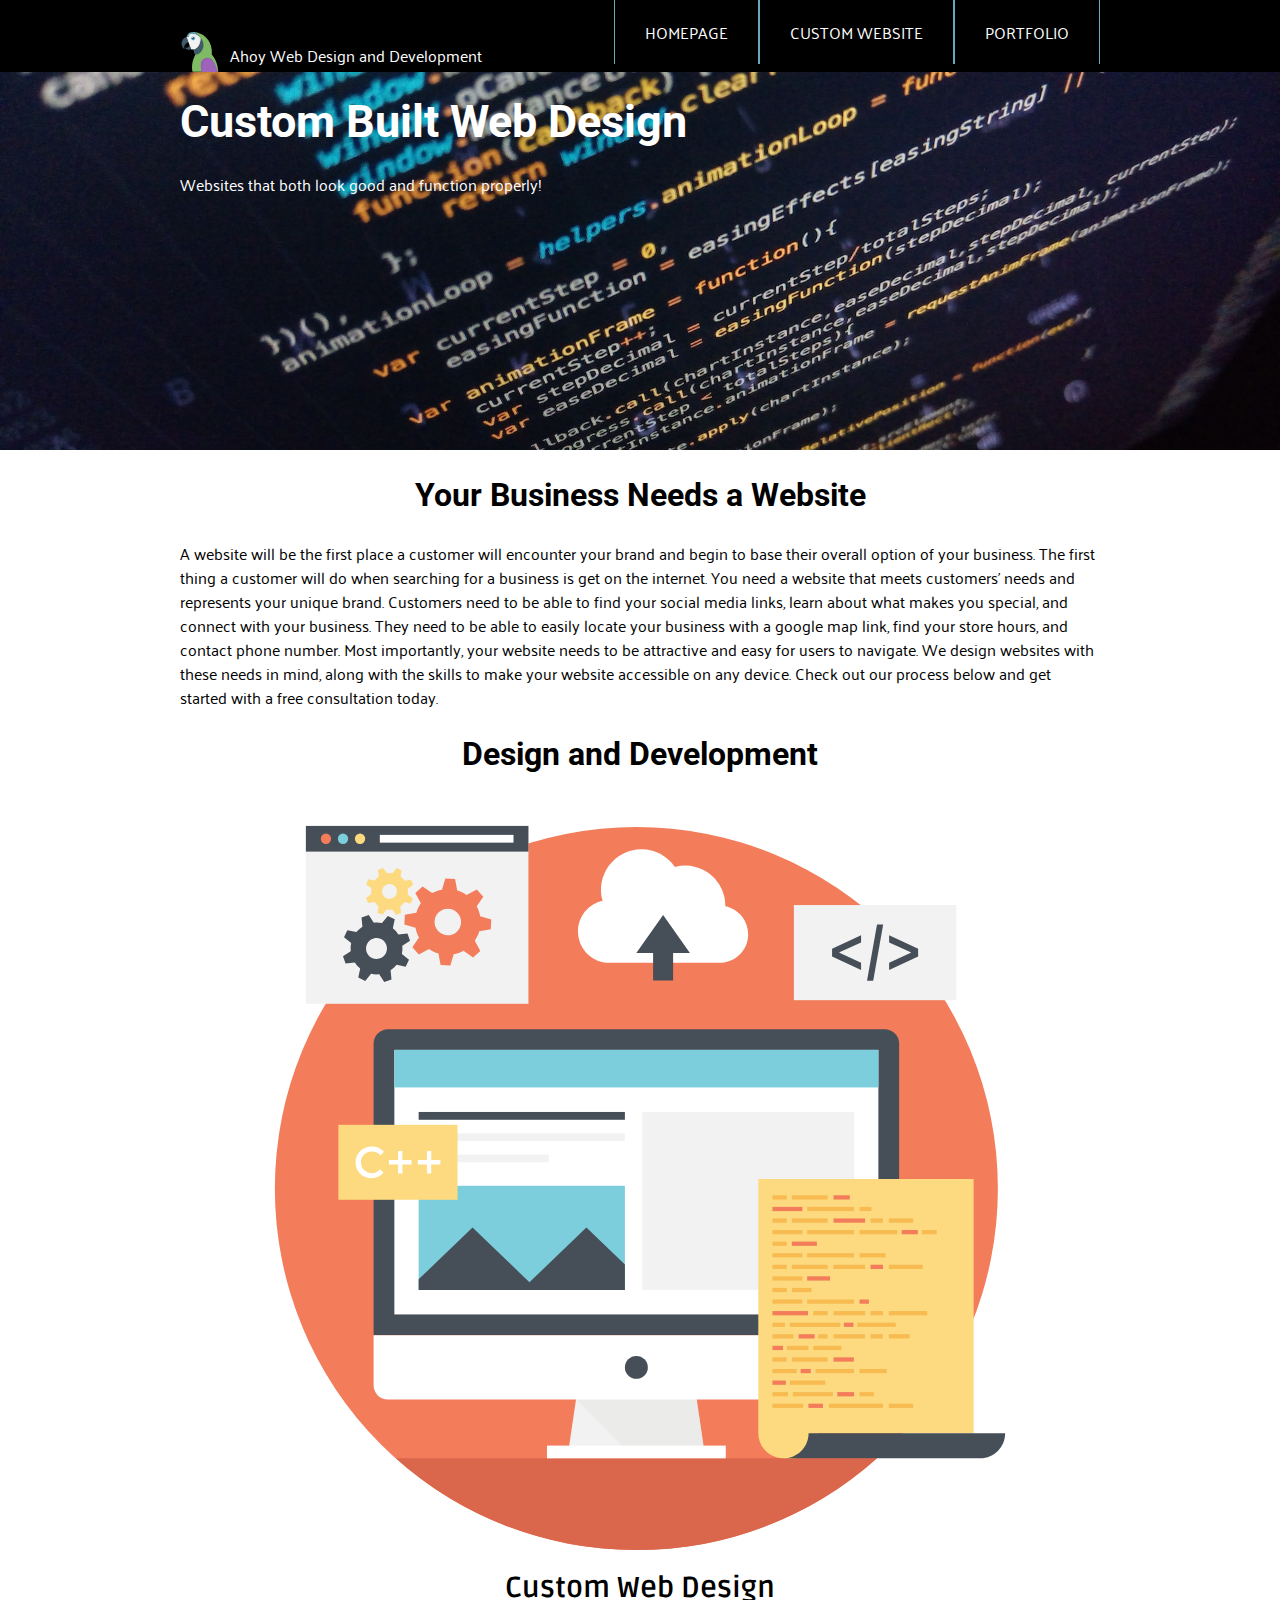
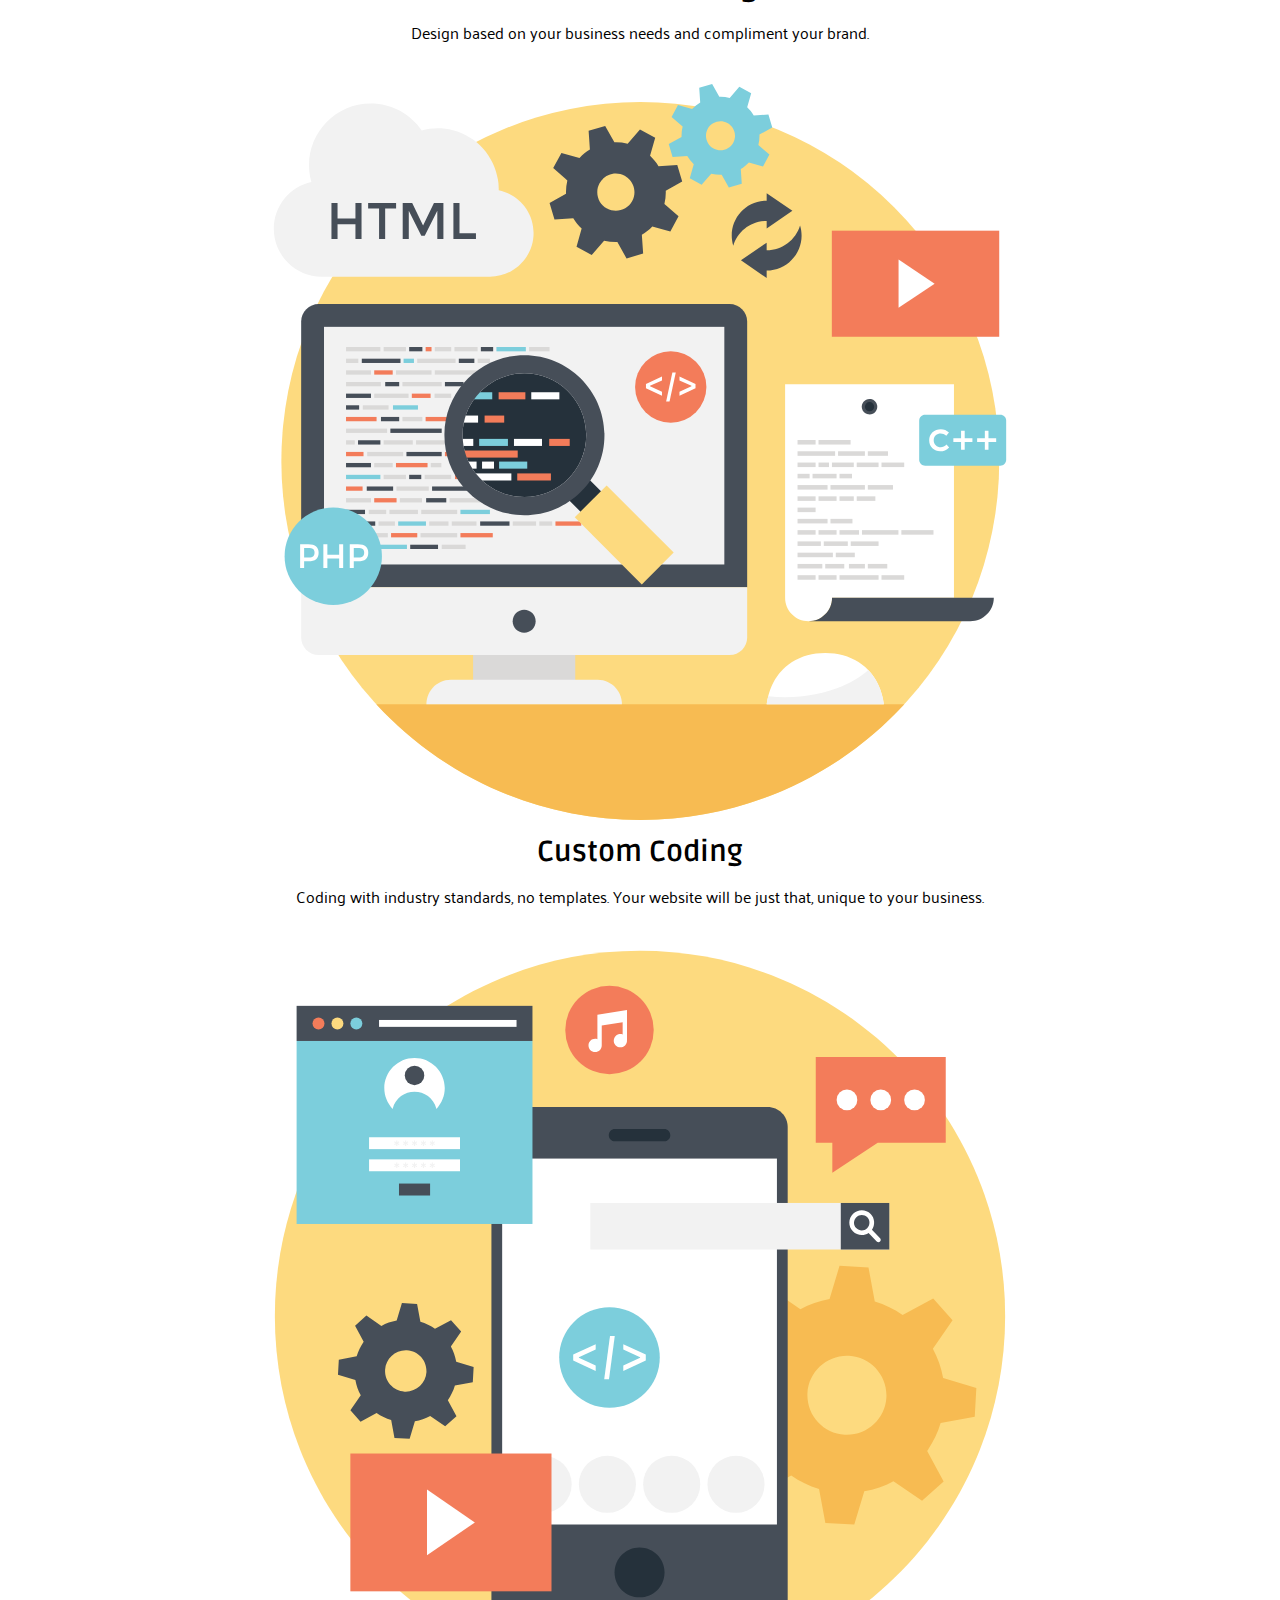
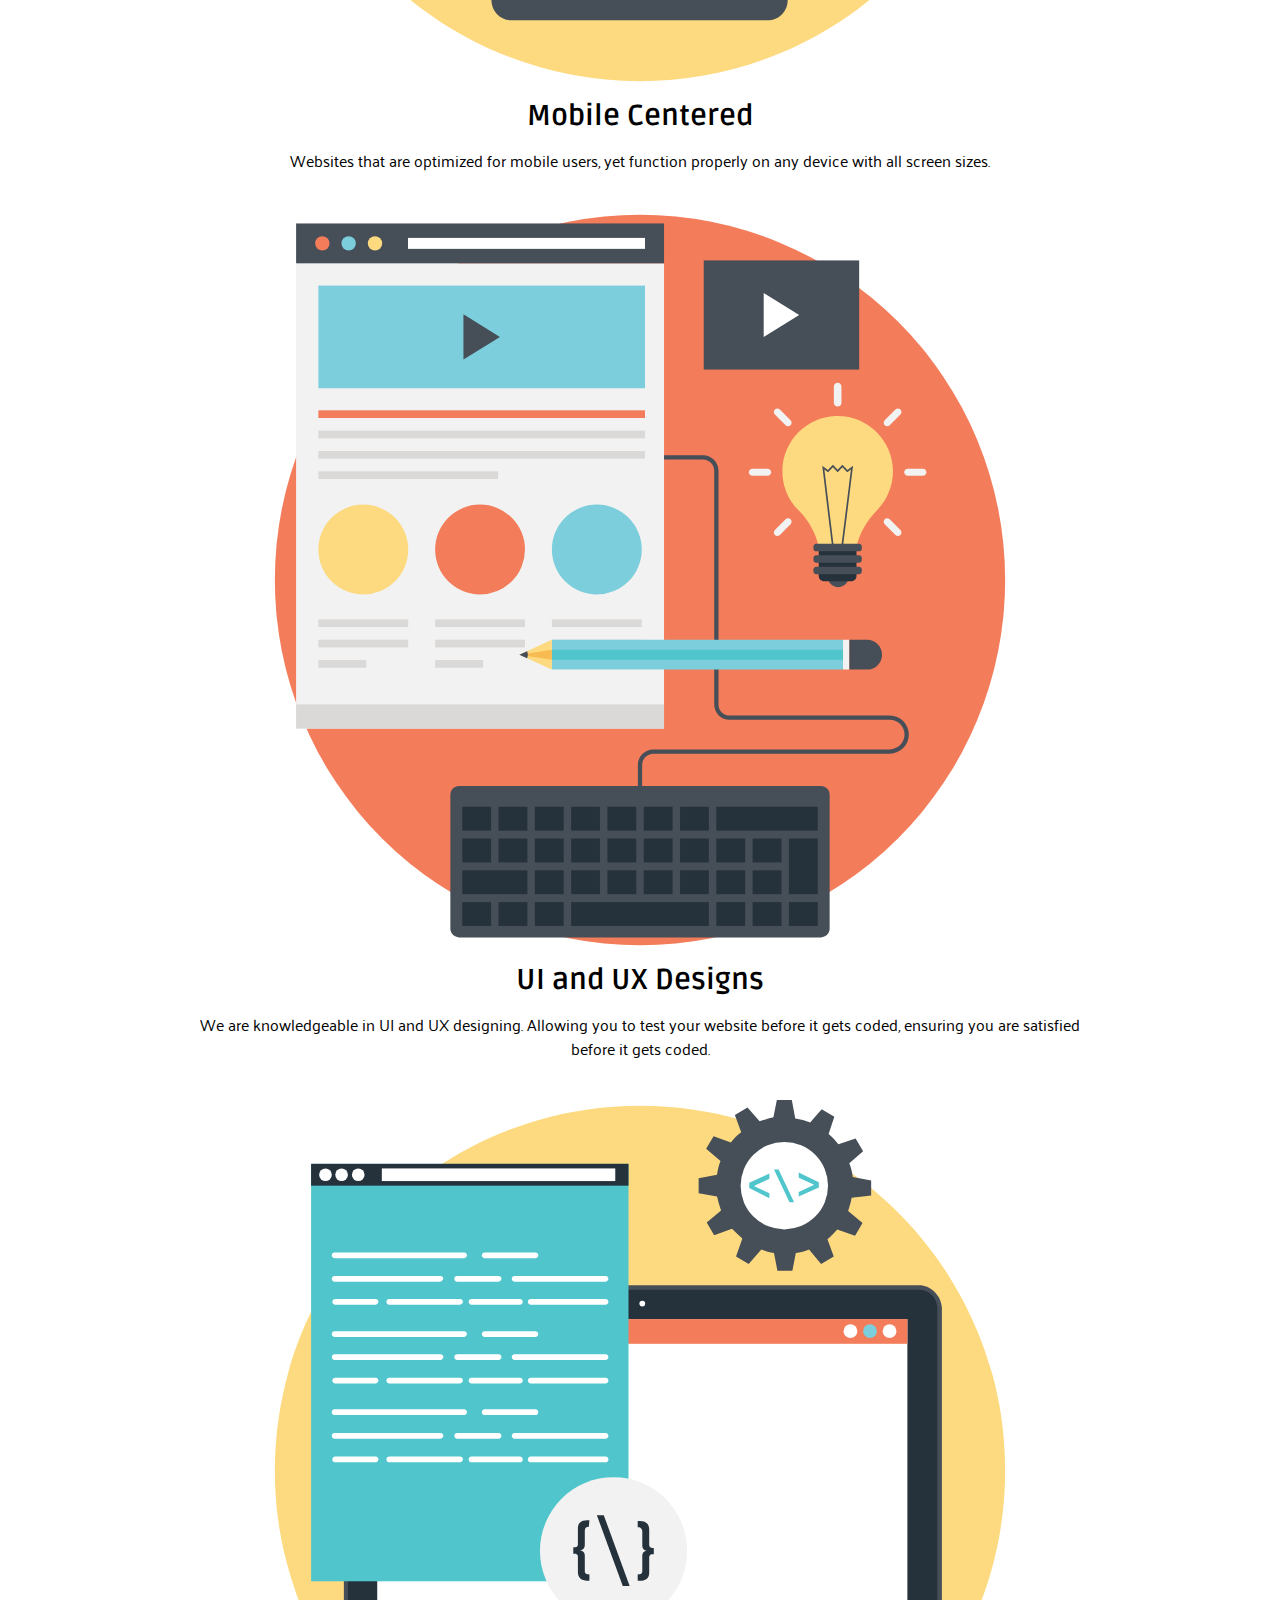
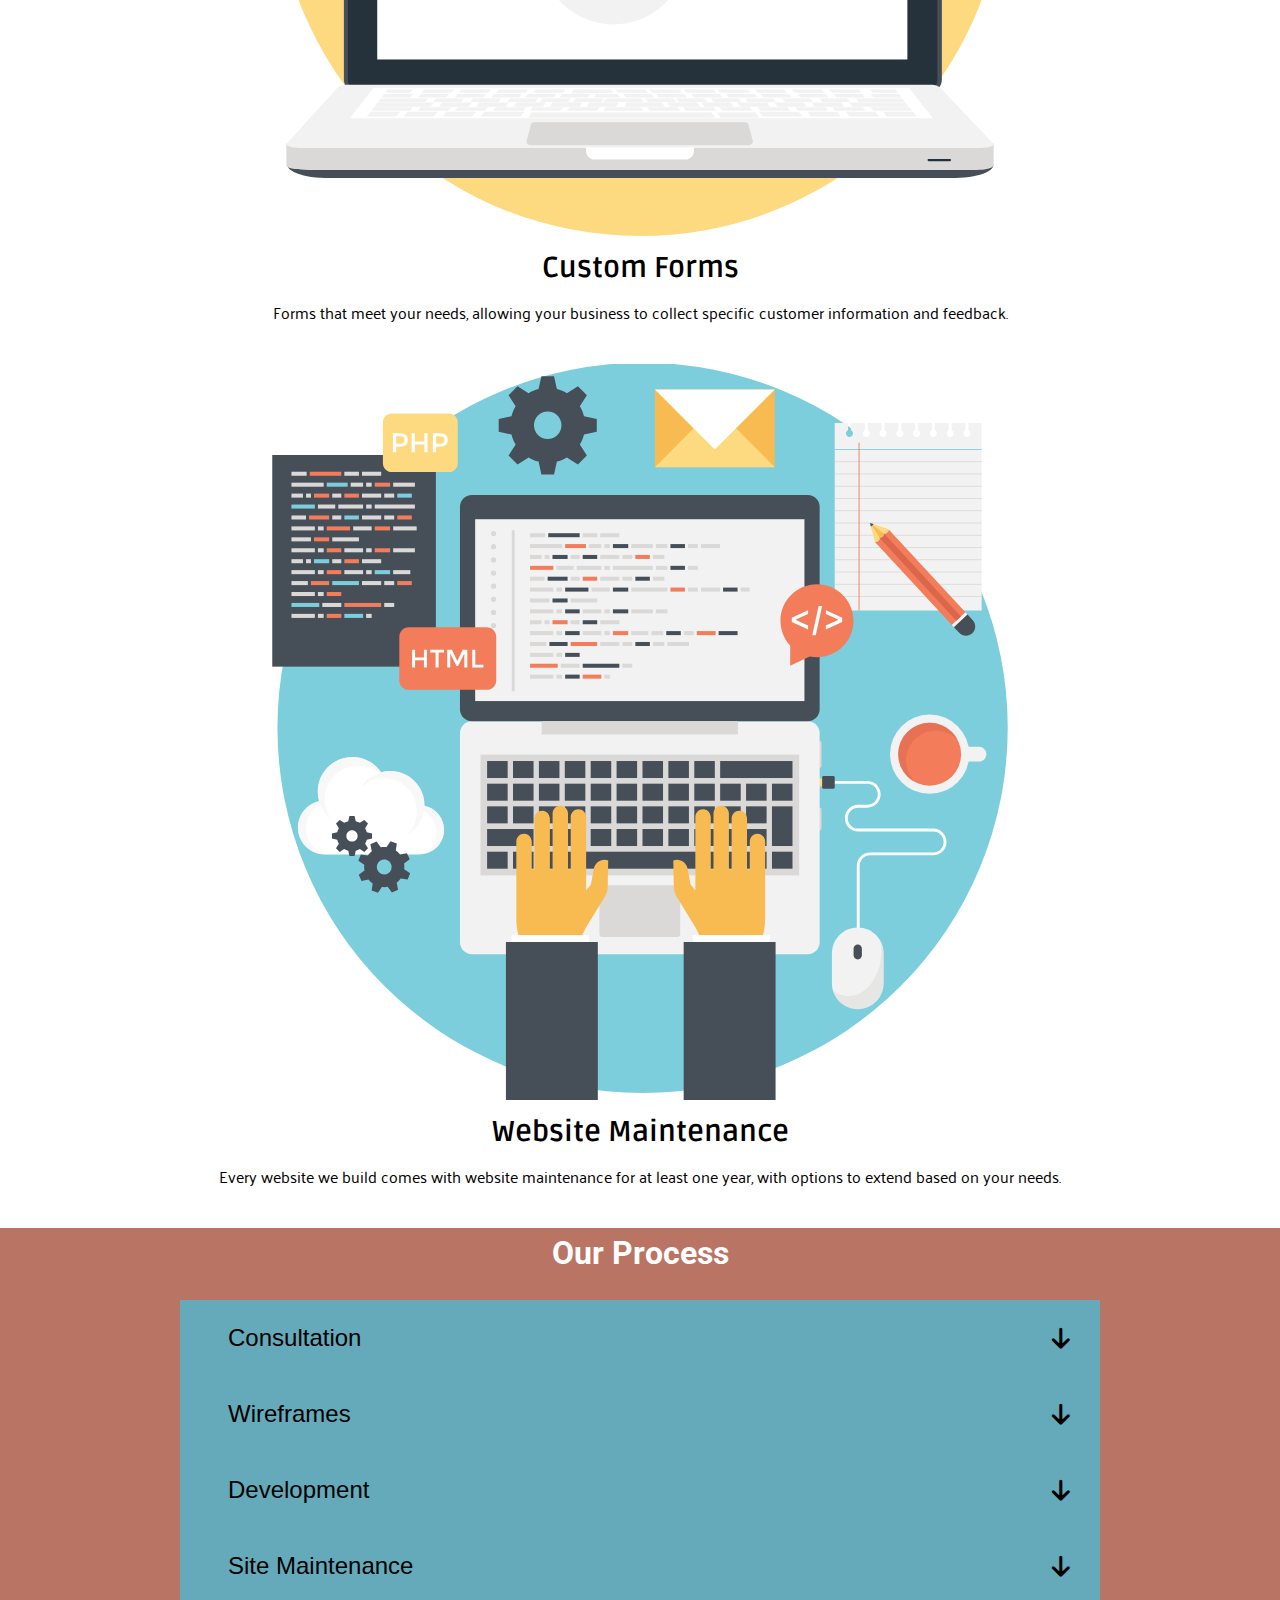
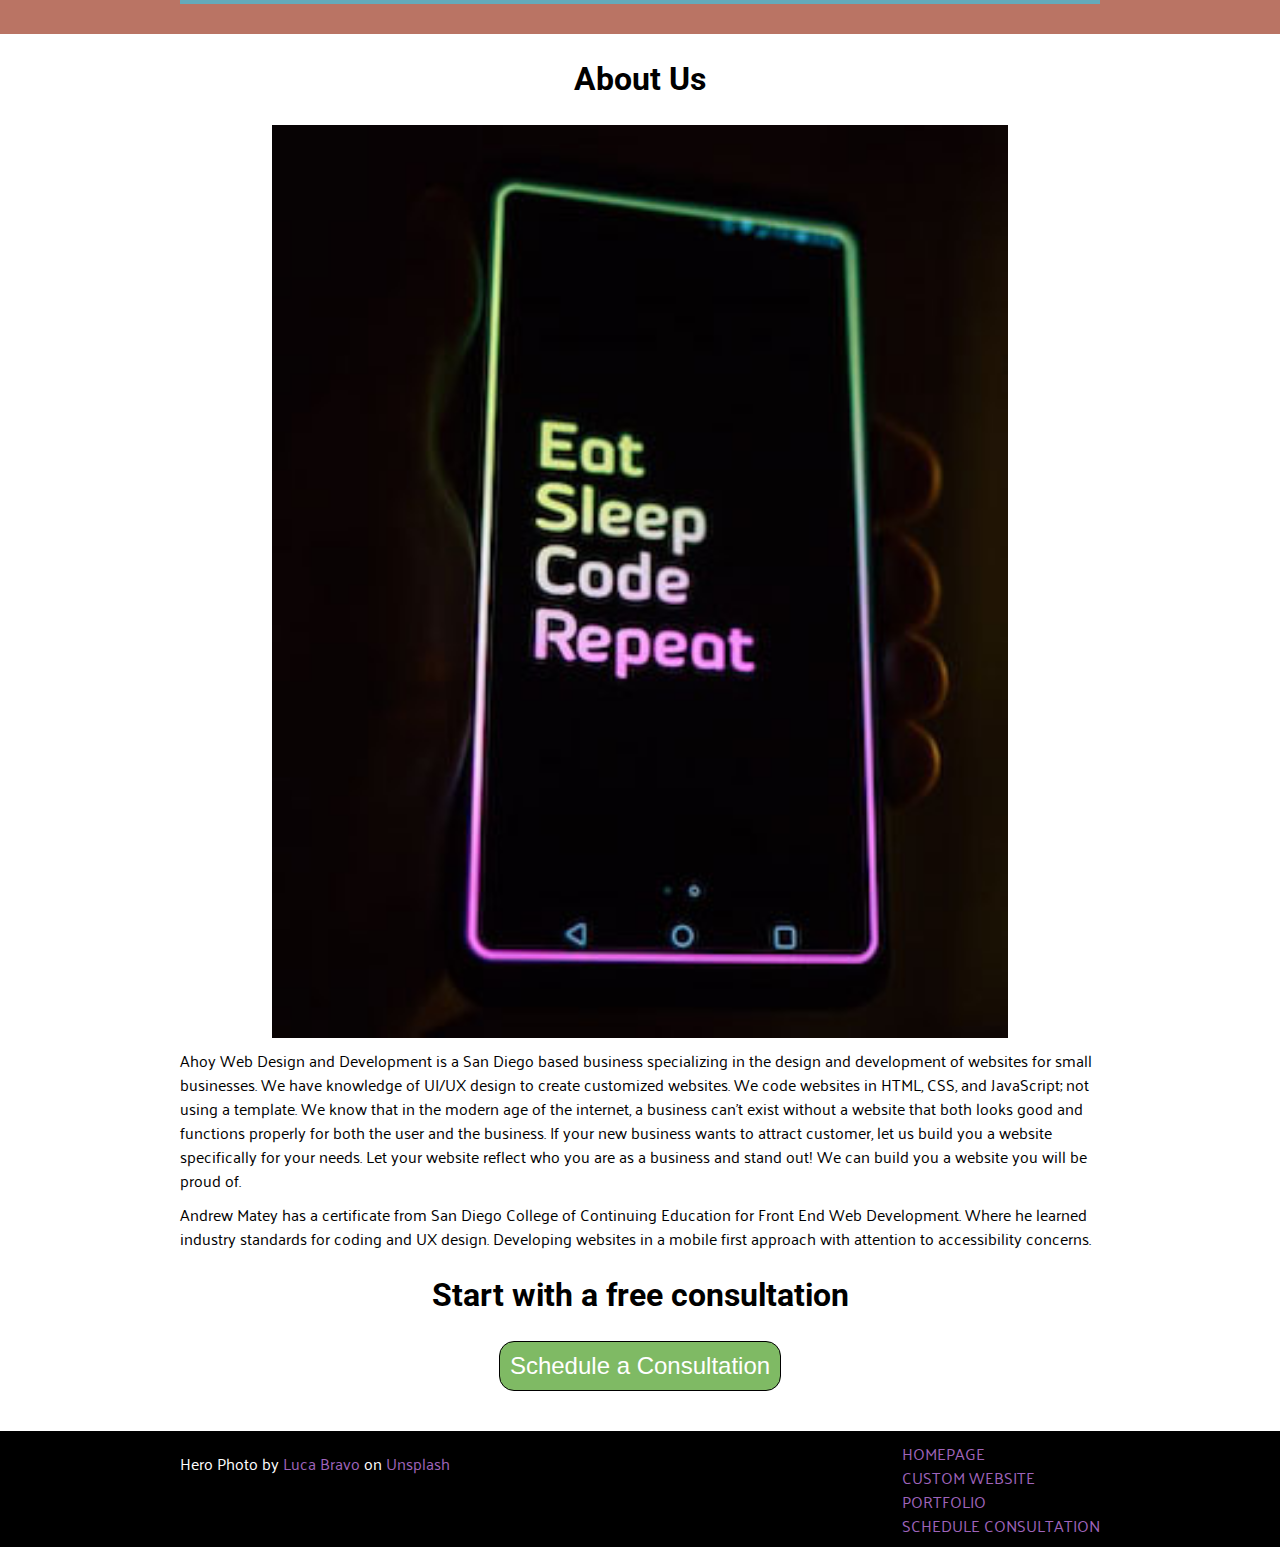
==== commit 365d7fa2: "footer, add additional pages" ====
--- a/index.html
+++ b/index.html
@@ -175,7 +175,7 @@
             </section>
             <section class="secFive">
                 <h2>Start with a free consultation</h2>
-                <button>Schedule a Consultation</button>
+                <button><a href="./form.html">Schedule a Consultation</a></button>
             </section>
         </div>
     </main>
@@ -190,6 +190,7 @@
                     <li><a href="./index.html">HOMEPAGE</a></li>
                     <li><a href="./custom.html">CUSTOM WEBSITE</a></li>
                     <li><a href="./portfolio.html">PORTFOLIO</a></li>
+                    <li><a href="./form.html">SCHEDULE CONSULTATION</a></li>
                 </ul>
             </div>
         </div>
--- a/css/styles.css
+++ b/css/styles.css
@@ -354,19 +354,22 @@
     font-size: 1.5rem;
     background-color: var(--btn_color);
     margin-bottom: calc(var(--primary_margin) * 3);
-    color: var(--light_color);
     padding: var(--primary_padding);
-    
-
+}
+.secFive button a {
+    color: var(--light_color);
 }
 /* FOOTER */
 
 footer {
     background-color: var(--dark_color);
-    height: 10vh;
+    height: fit-content;
+    margin-top: var(--primary_margin);
+    padding: var(--primary_padding) 0;
 }
 #split {
     display: flex;
+    justify-content: space-between;
 }
 .artist {
     color: var(--light_color);
@@ -397,7 +400,7 @@
         width: 749px;
     }
     .footNav ul {
-        display: block;
+        display: block; 
     }
 }
 @media (min-width: 1020px) {
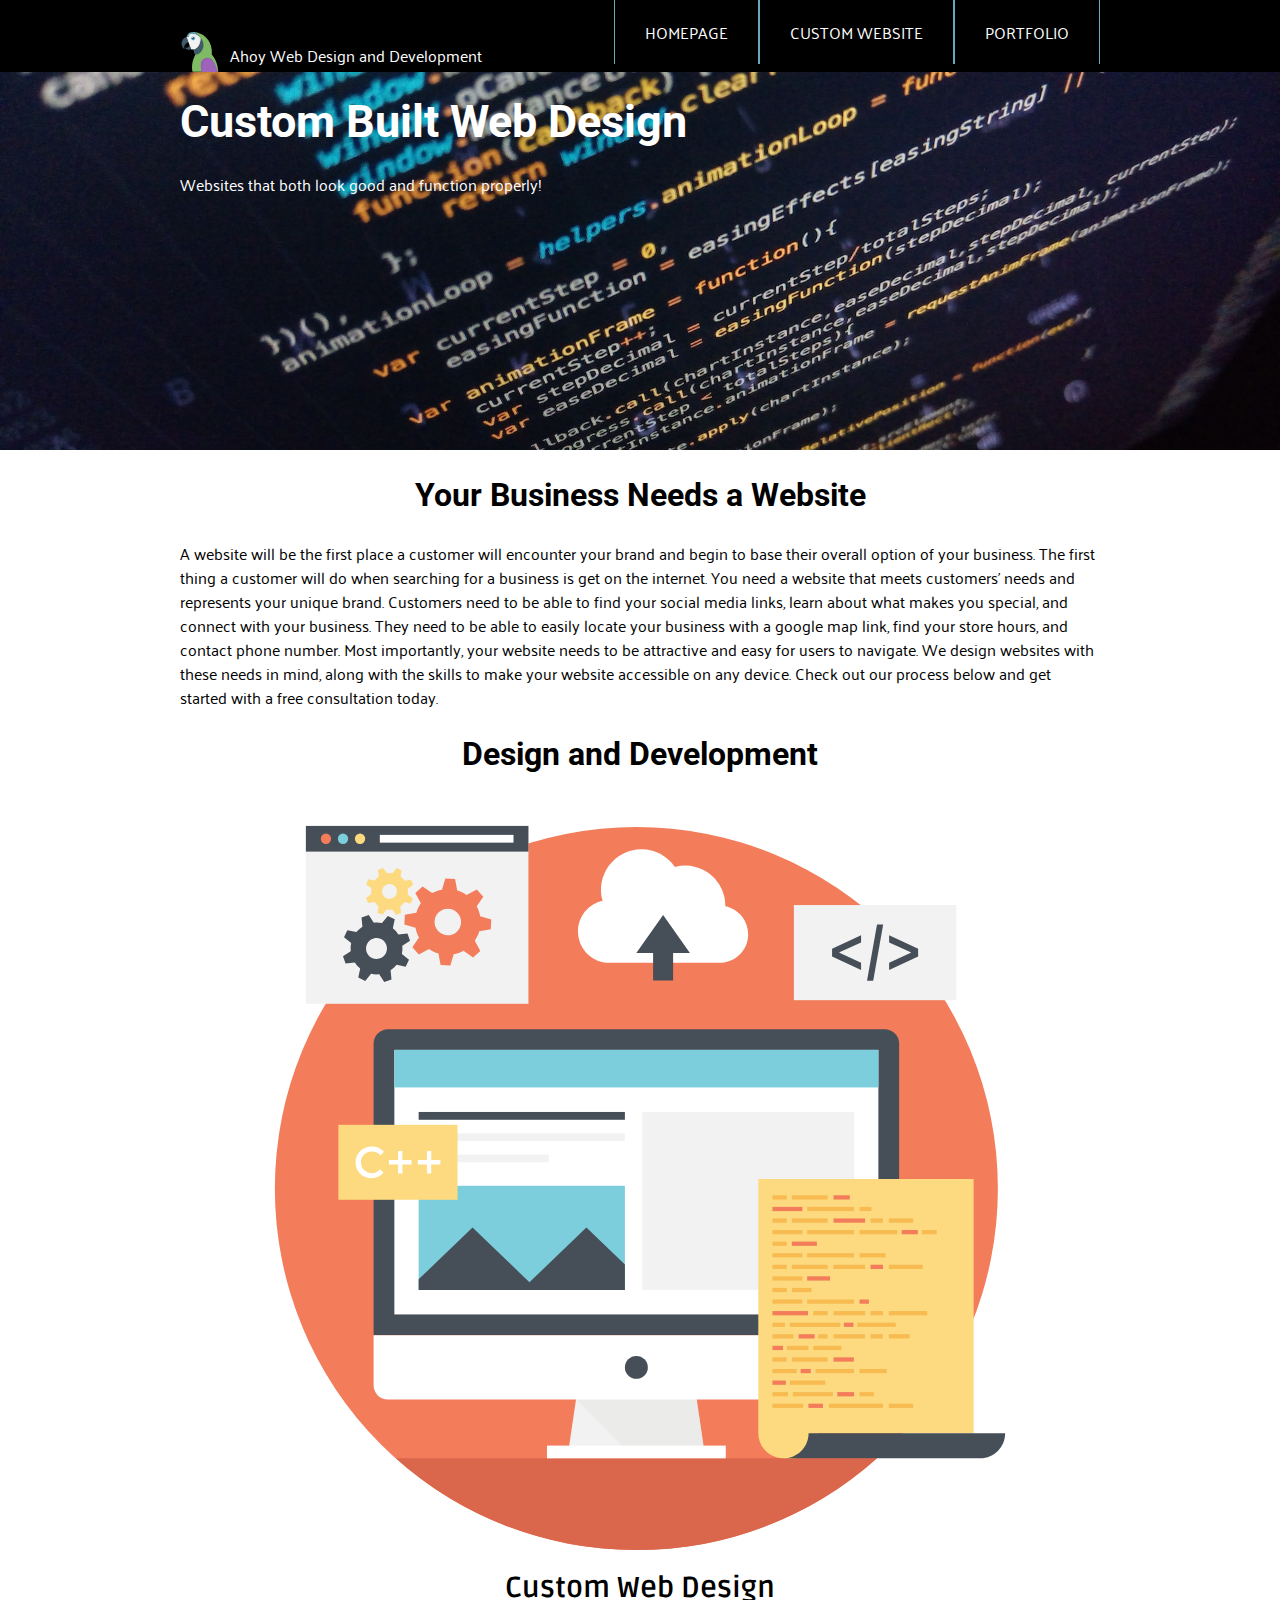
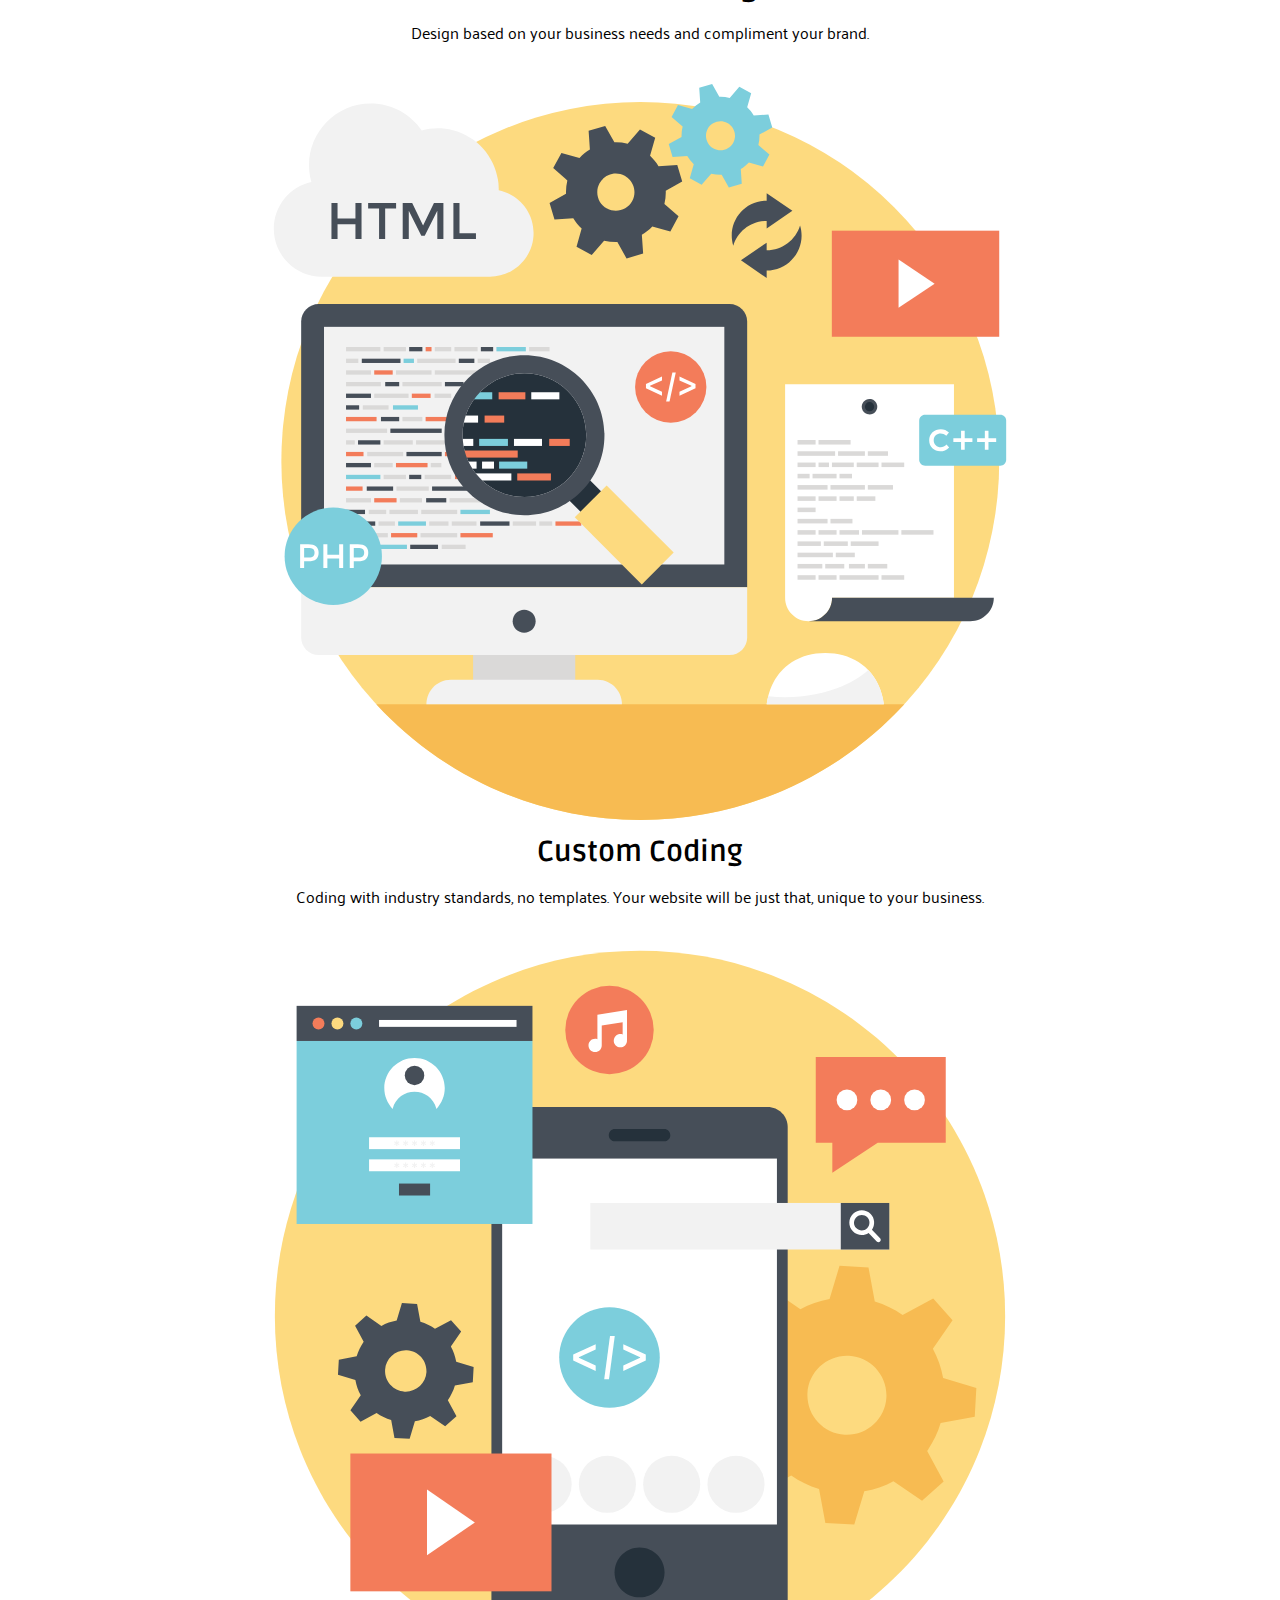
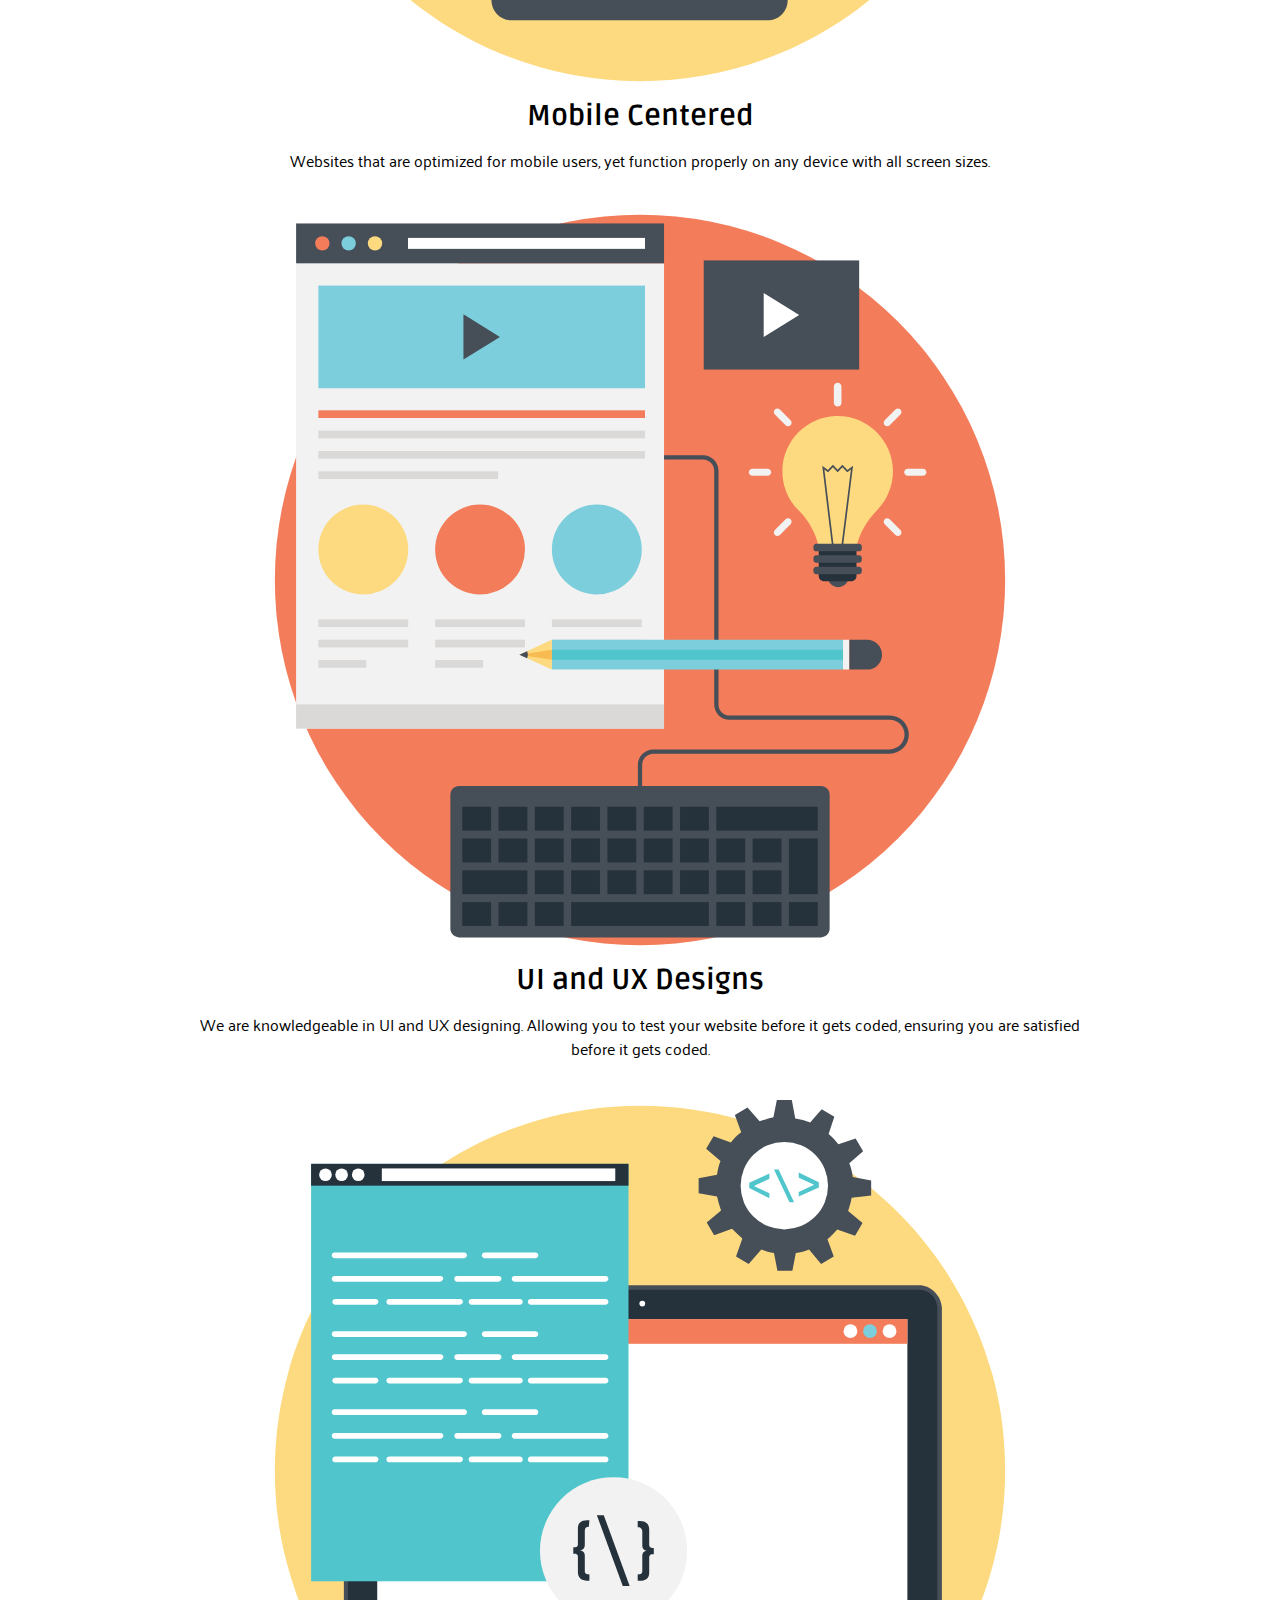
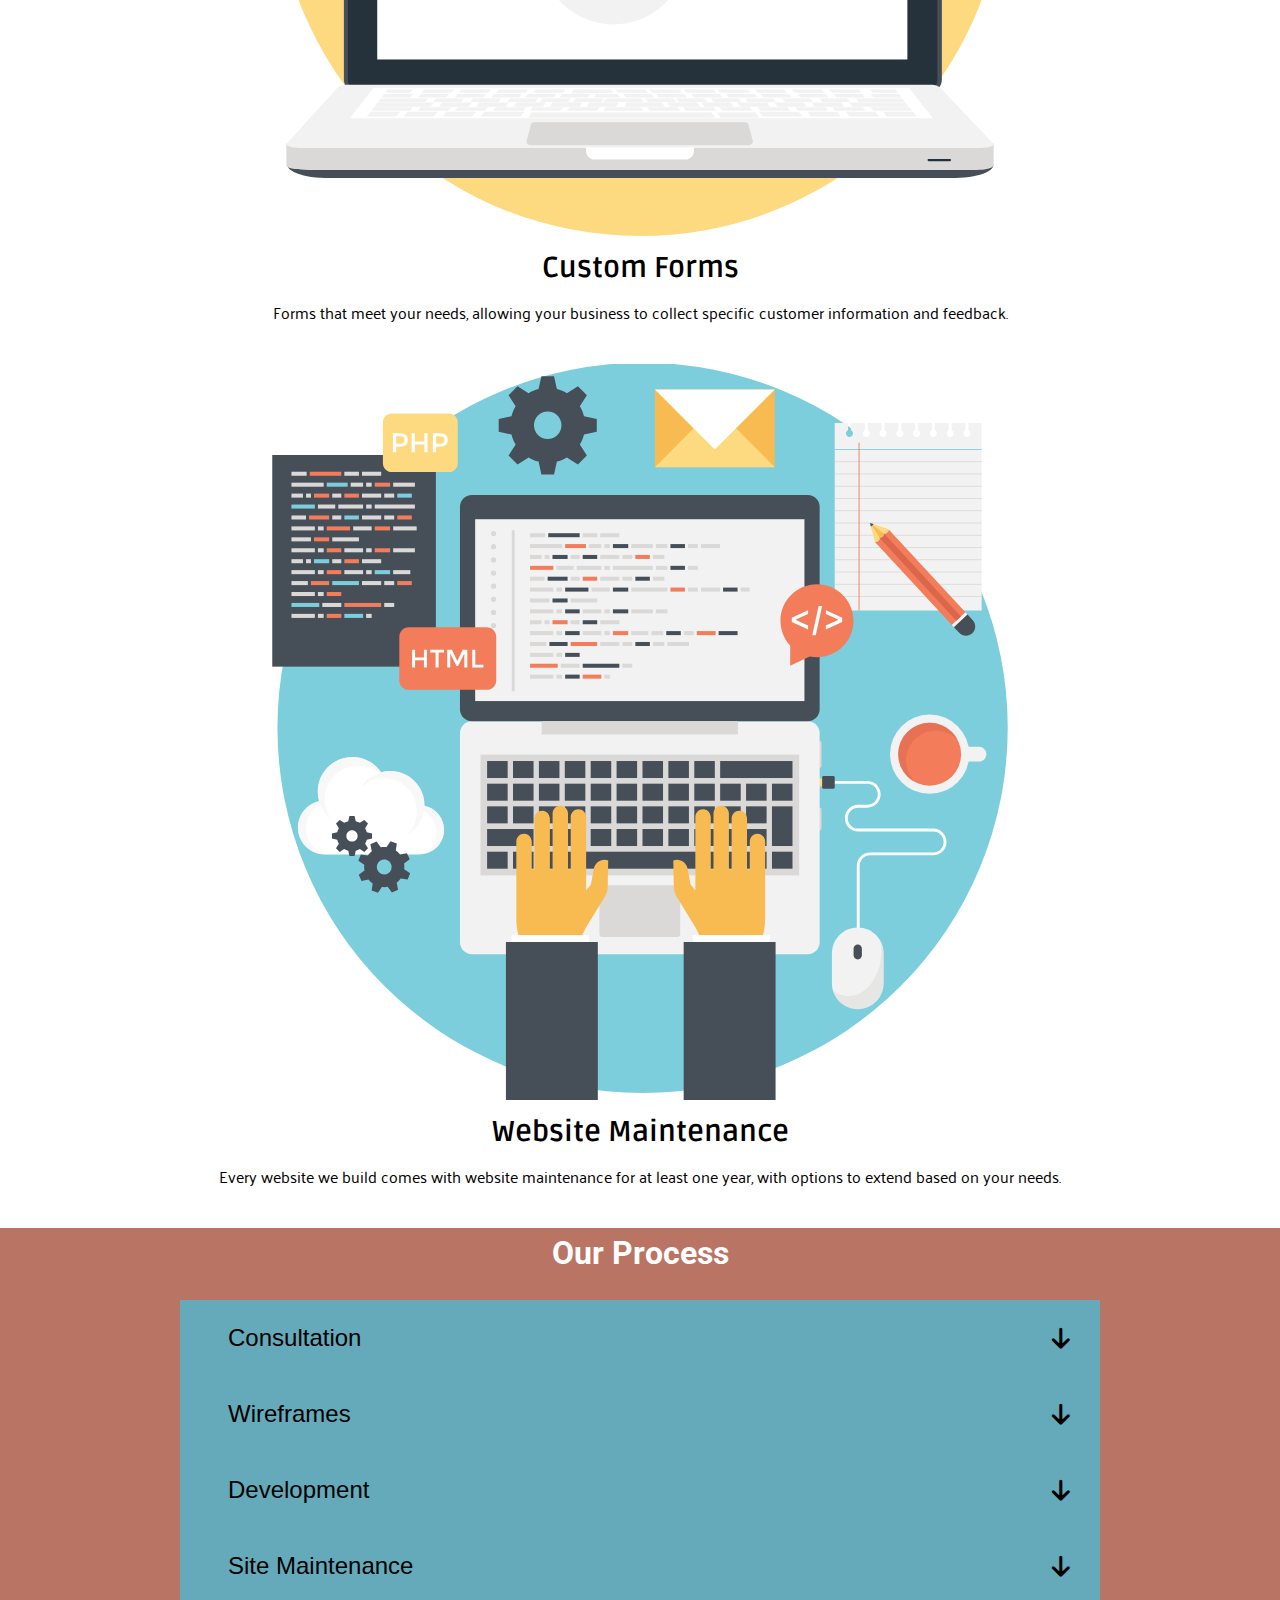
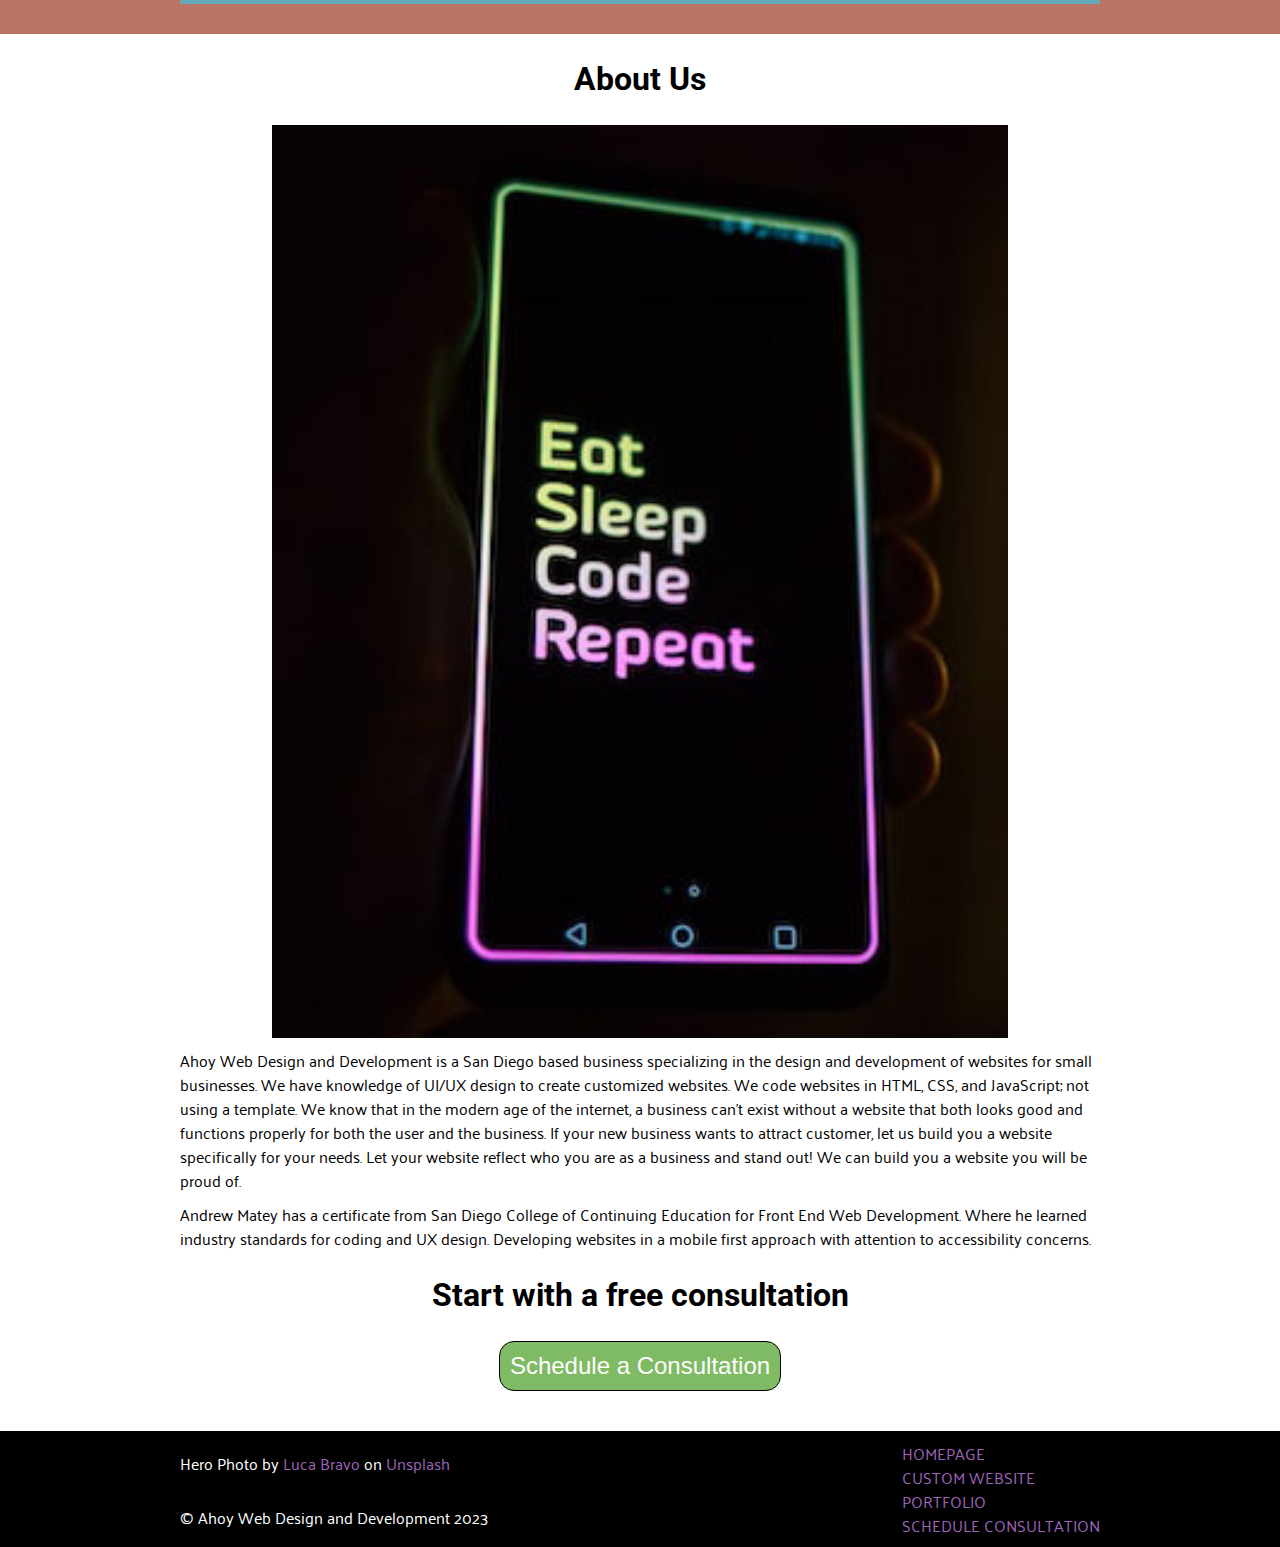
==== commit d147519c: "Portfolio page" ====
--- a/index.html
+++ b/index.html
@@ -184,6 +184,7 @@
             <div class="artist">
                 <p>Hero Photo by <a href="https://unsplash.com/@lucabravo?utm_source=unsplash&utm_medium=referral&utm_content=creditCopyText">Luca Bravo</a> on <a href="https://unsplash.com/photos/XJXWbfSo2f0?utm_source=unsplash&utm_medium=referral&utm_content=creditCopyText">Unsplash</a>
                 </p>
+                <p>&COPY; Ahoy Web Design and Development 2023</p>
             </div>
             <div class="footNav">
                 <ul>
--- a/css/styles.css
+++ b/css/styles.css
@@ -1,13 +1,13 @@
 /* GLOBAL VARIABLES */
 :root {
+    /* colors */
     --primary_color: #BA7464;
     --secondary_color: #64AABA;
     --btn_color: #7FBA64;
     --link_color: #9F64BA;
     --dark_color: #000;
     --light_color: #fff;
-    --primary_margin: 10px;
-    --primary_padding: 10px;
+    /* fonts */
     --primary_font: 'Roboto', sans-serif;
     --secondary_font: 'Ruda', sans-serif;
     --text_font: 'Palanquin', sans-serif;
@@ -15,6 +15,13 @@
     --medium_size: 2em;
     --small_size: 1.8em;
     --standard_size: 1em;
+    /* helpers */
+    --primary_margin: 10px;
+    --primary_padding: 10px;
+    --spacer: 1rem;
+    --spacer-dbl: calc(var(--spacer) * 2);
+    --border-radius: 12px;
+    --shadow: 0 0 8px rgba(0,0,0,.4);
 
 }
 /* RESET */
@@ -35,6 +42,7 @@
     font-size: var(--large_size);
 }
 h2 {
+    text-align: center;
     font-family: var(--primary_font);
     color: var(--dark_color);
     font-size: var(--medium_size);
@@ -194,7 +202,6 @@
 .hero_one {
     padding-top: 8vh;
     background-image: url('../images/Hero/irvan-smith-5eBW5GomfhY-unsplash.jpg');
-    background-repeat: no-repeat;
     background-size: cover;
     height: 50vh;
 }
@@ -375,12 +382,81 @@
     color: var(--light_color);
     padding-top: var(--primary_padding);
 }
+.artist p:last-of-type {
+    margin-top: 30px;
+}
 .footNav ul {
     display: none;
 }
 .footNav ul li {
     color: var(--light_color);
     list-style-type: none;
+}
+/* PORTFOLIO PAGE */
+/************************************************************************************/
+.hero_three {
+    padding-top: 8vh;
+    background-image: url('../images/Hero/vipul-jha-a4X1cdC1QAc-unsplash.jpg');
+    background-size: cover;
+    height: 50vh;
+}
+.hero_three h1 {
+    position: absolute;
+    top: 180px;
+}
+.cards h2 {
+    text-align: center;
+}
+section.cards {
+    display: flex;
+    flex-direction: column;
+    gap: var(--spacer);
+    width: 80%;
+    margin: var(--spacer-dbl) auto;
+}
+section.cards article figure img {
+    border-radius: var(--border-radius) var(--border-radius) 0 0;
+}
+.cards article {
+    margin: auto;
+    background-color: var(--secondary_color);
+    border: solid 1px var(--dark_color);
+    border-radius: var(--border-radius);
+    box-shadow: var(--shadow);
+    max-width: 400px;
+    min-height: 500px;
+}
+.cards h3 {
+    text-align: center;
+    margin-top: 10px;
+    padding: calc(var(--spacer) / 4);
+    border-radius: var(--border-radius) var(--border-radius) 0 0;
+}
+.cards p {
+    text-align: center;
+    margin-bottom: var(--primary_margin);
+    padding: var(--primary_padding);
+}
+.cards figcaption  {
+    text-align: end;
+    font-size: .8rem;
+    font-style: italic;
+    padding: 0 5px 6px 0;
+}
+.center {
+    display: flex;
+}
+.cards article button {
+    border: 1px solid black;
+    border-radius: 15px;
+    font-size: 1.5rem;
+    background-color: var(--btn_color);
+    margin: auto;
+    padding: var(--primary_padding);
+    margin-bottom: var(--primary_margin);
+}
+.cards article button a {
+    color: var(--light_color);
 }
 
 /* RESPONSIVE */
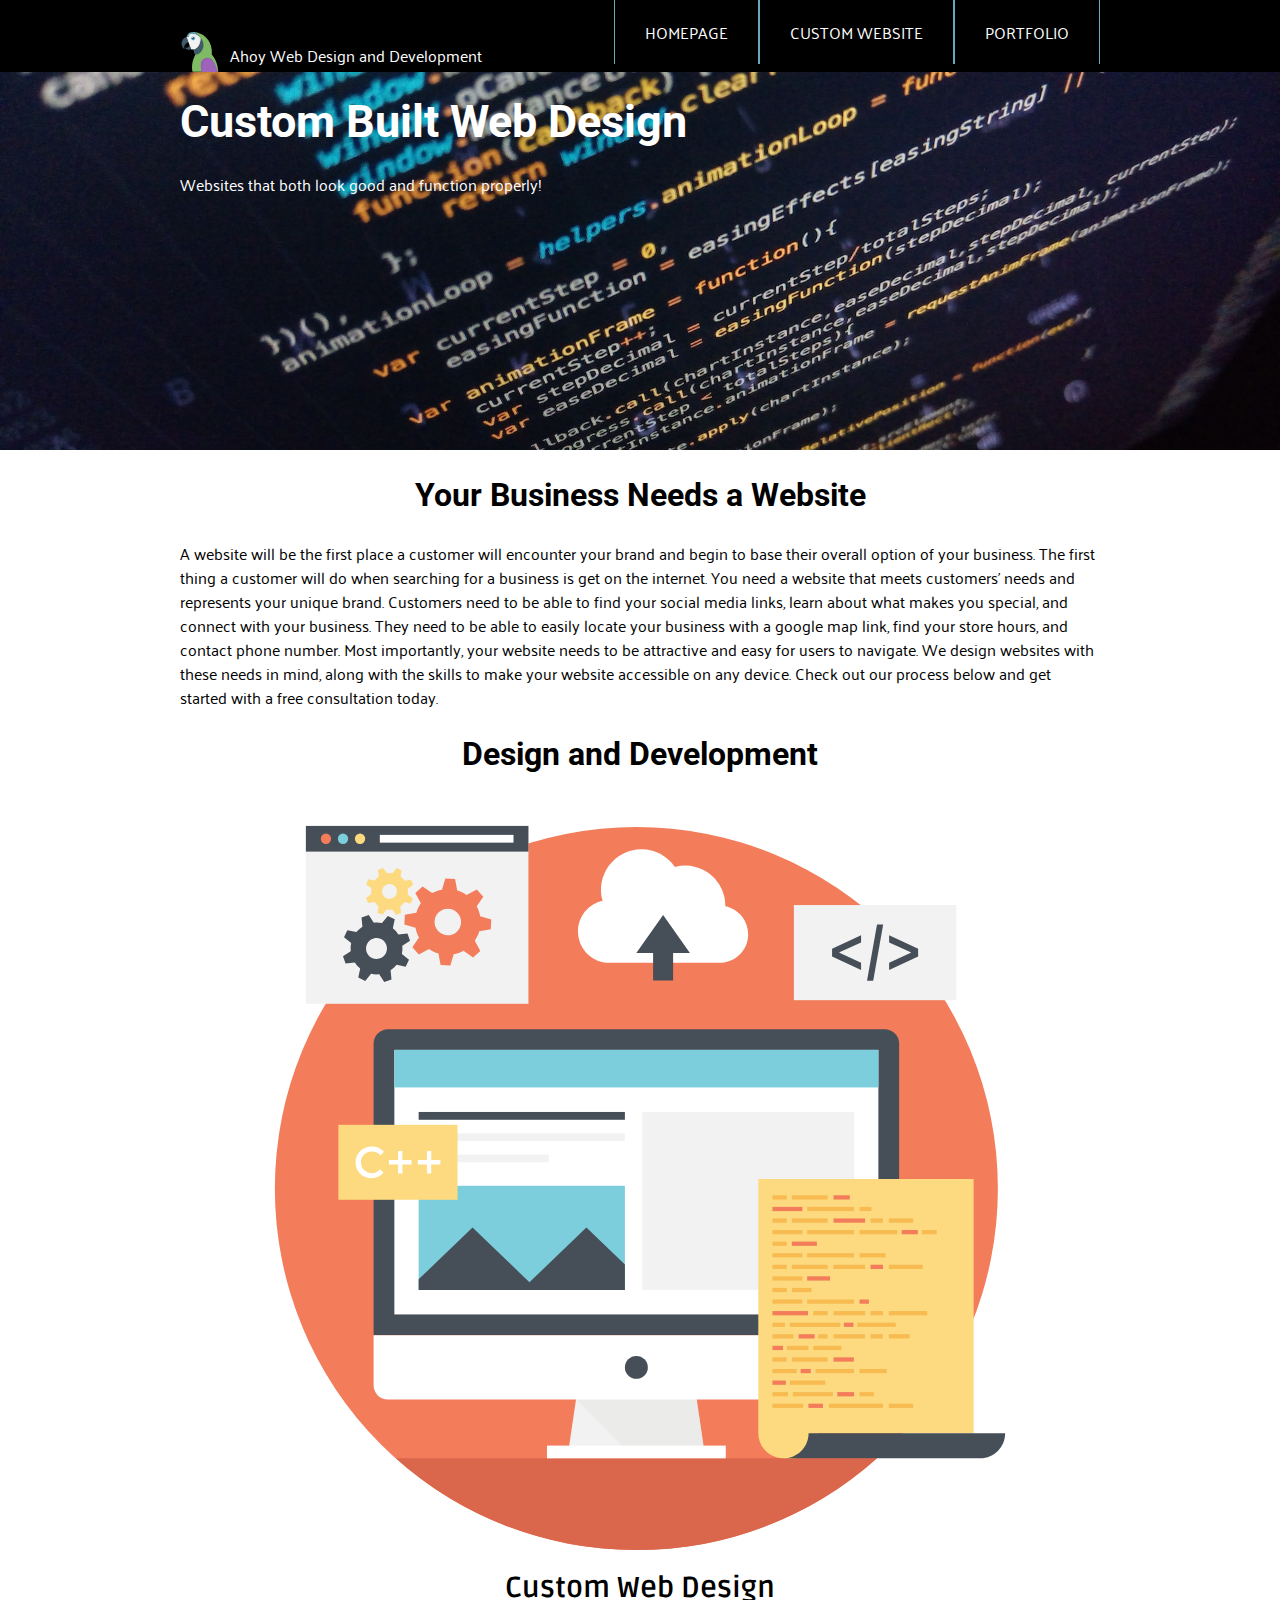
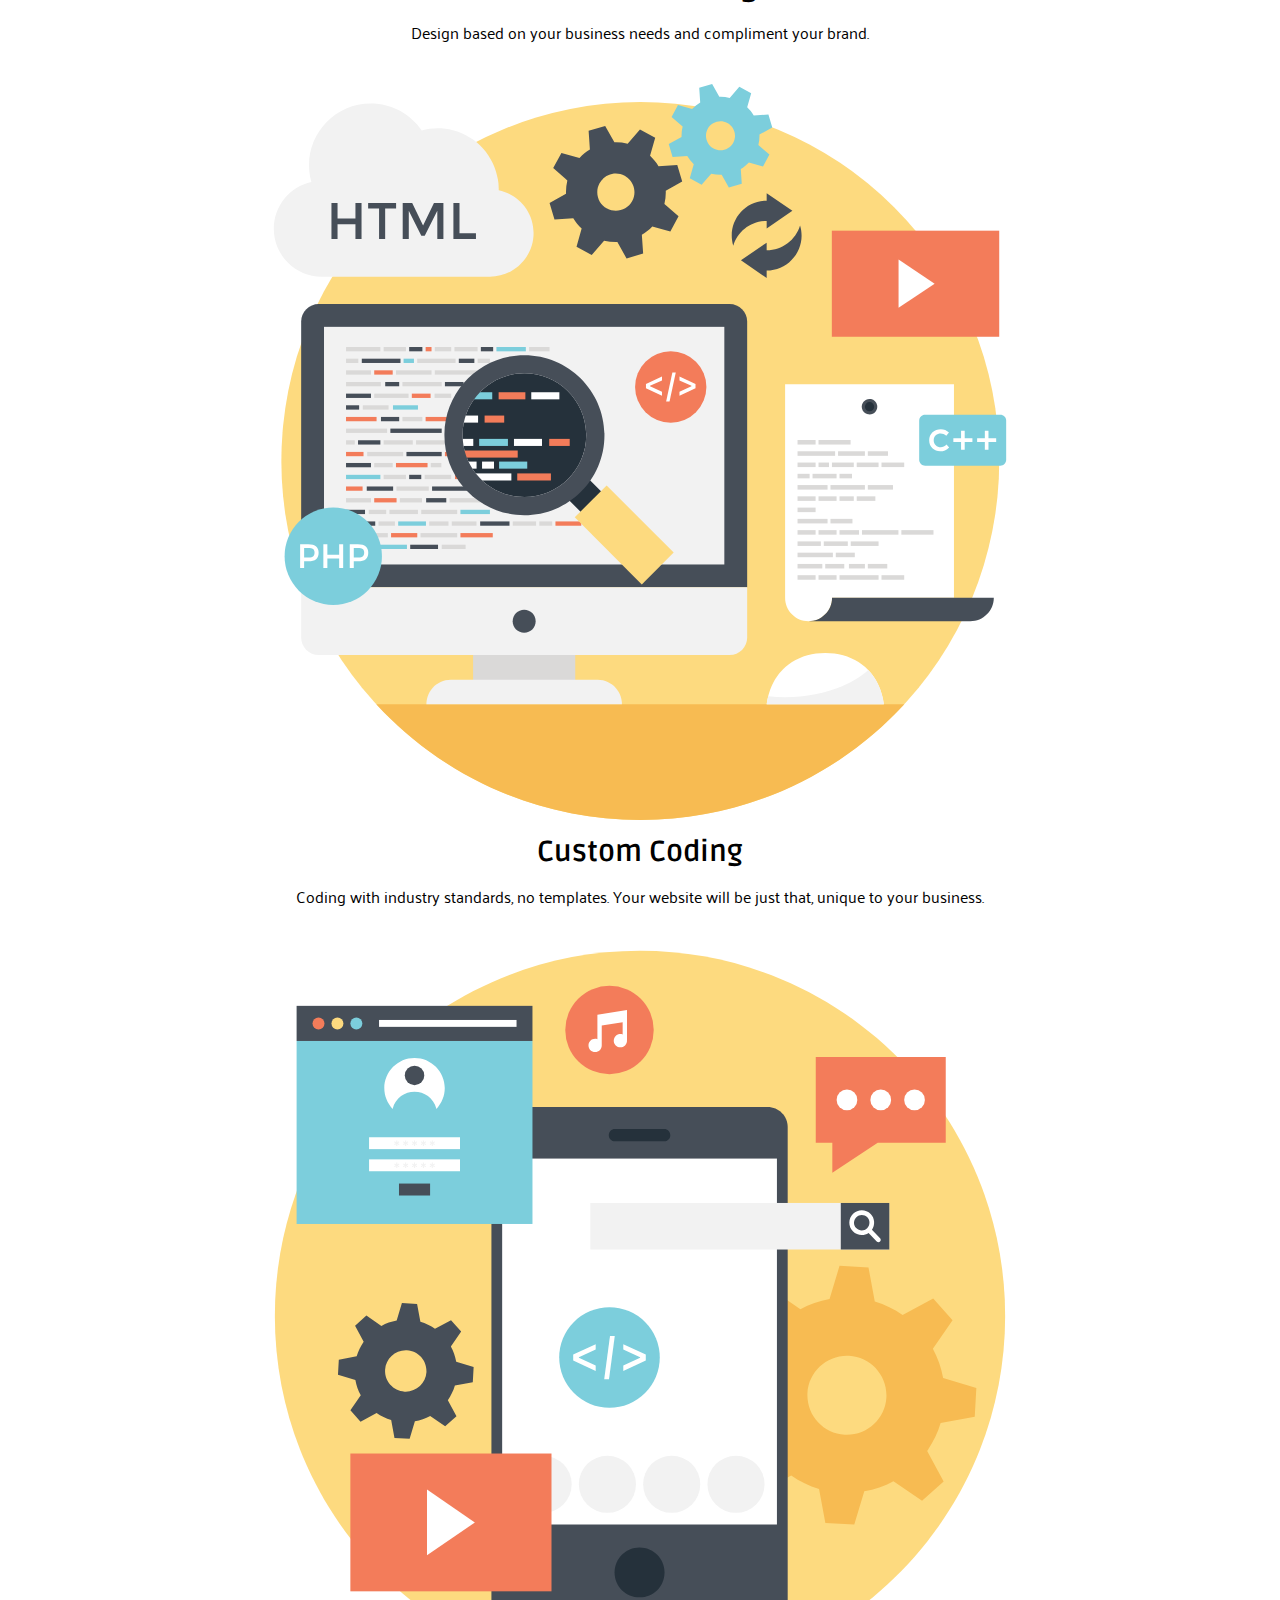
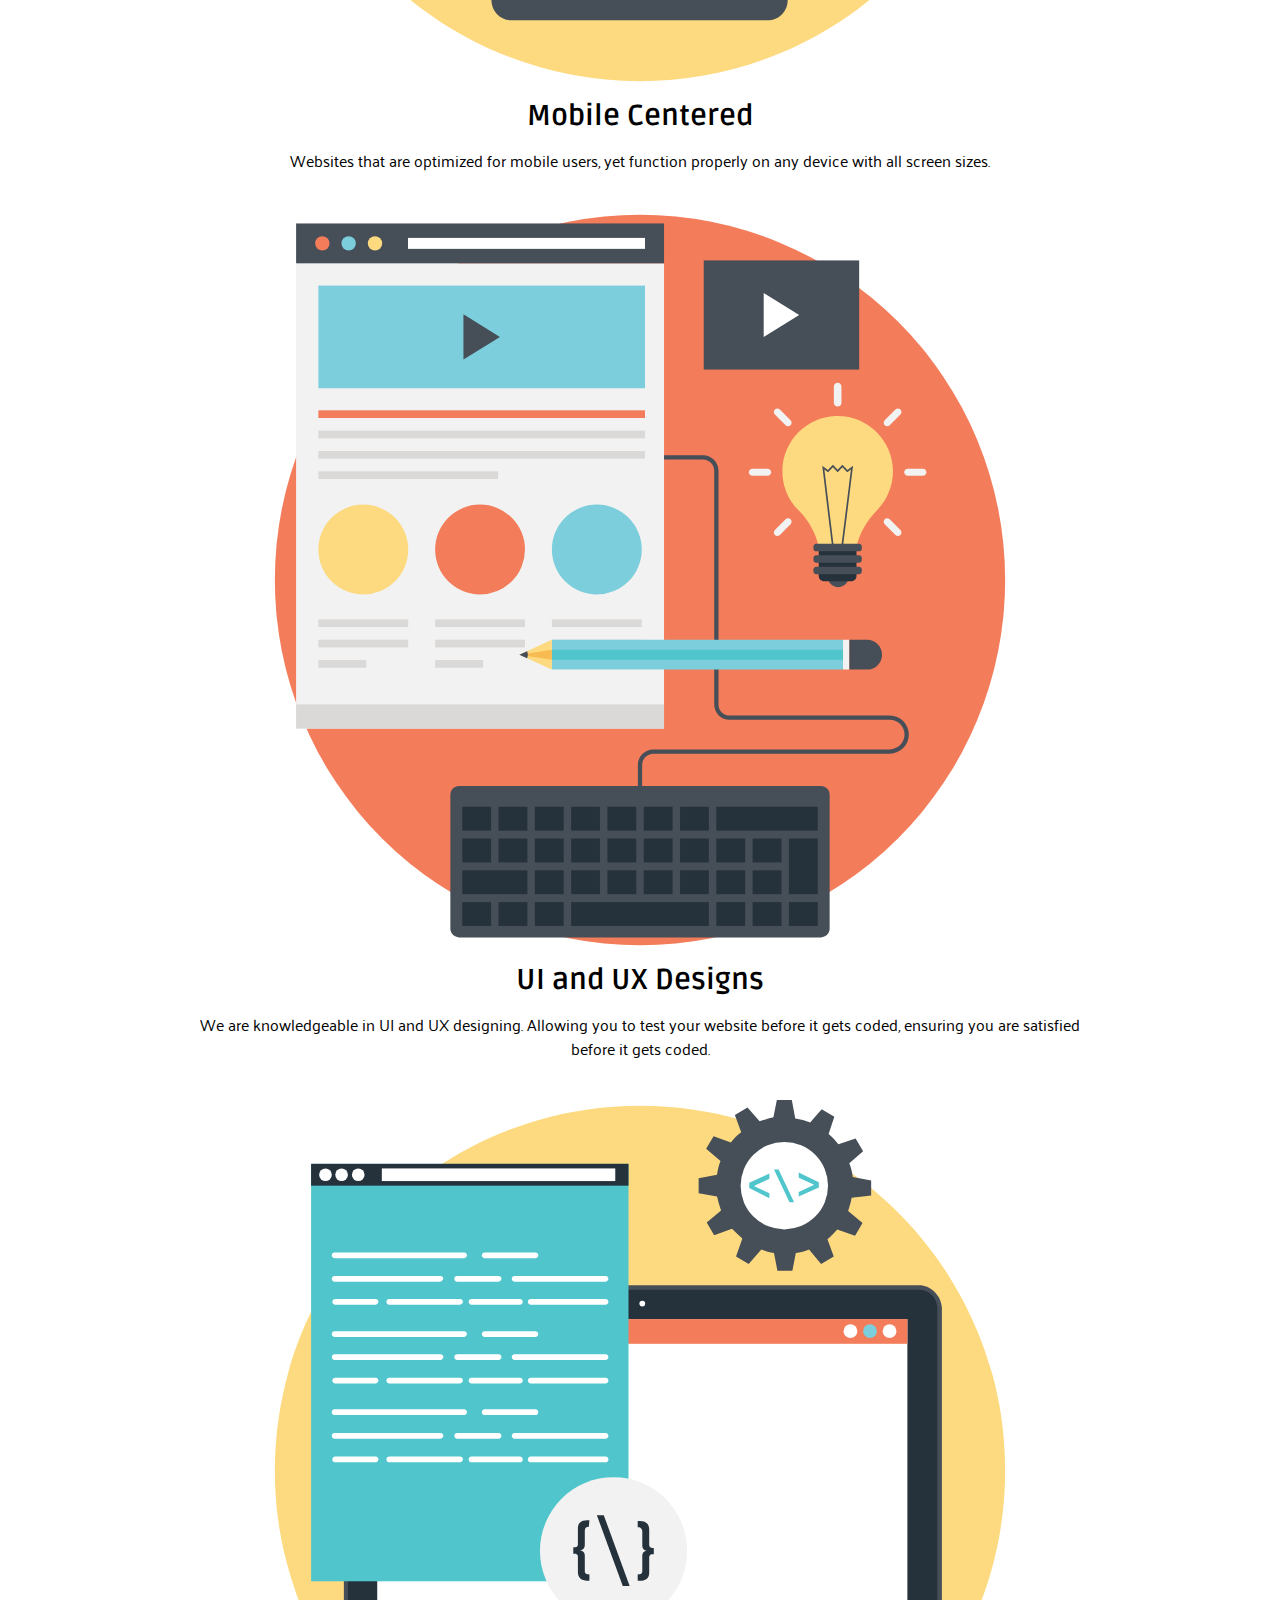
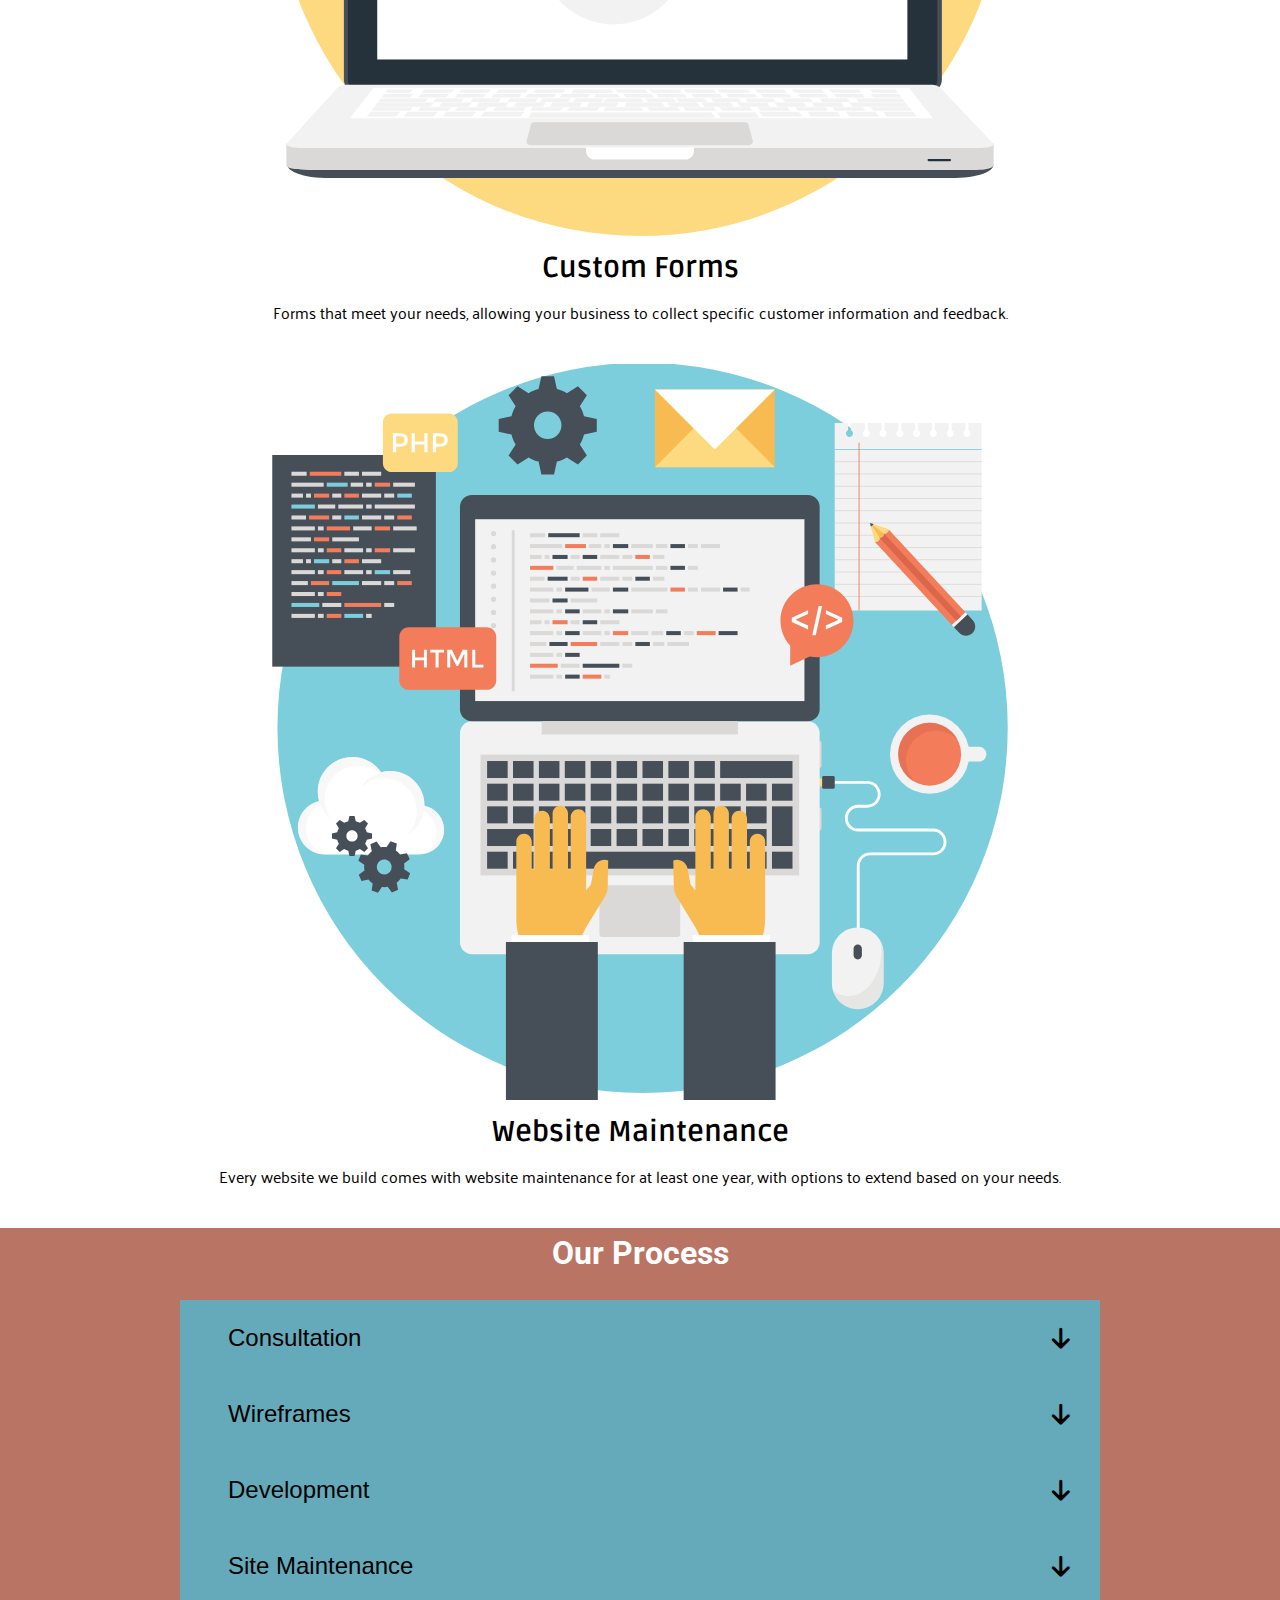
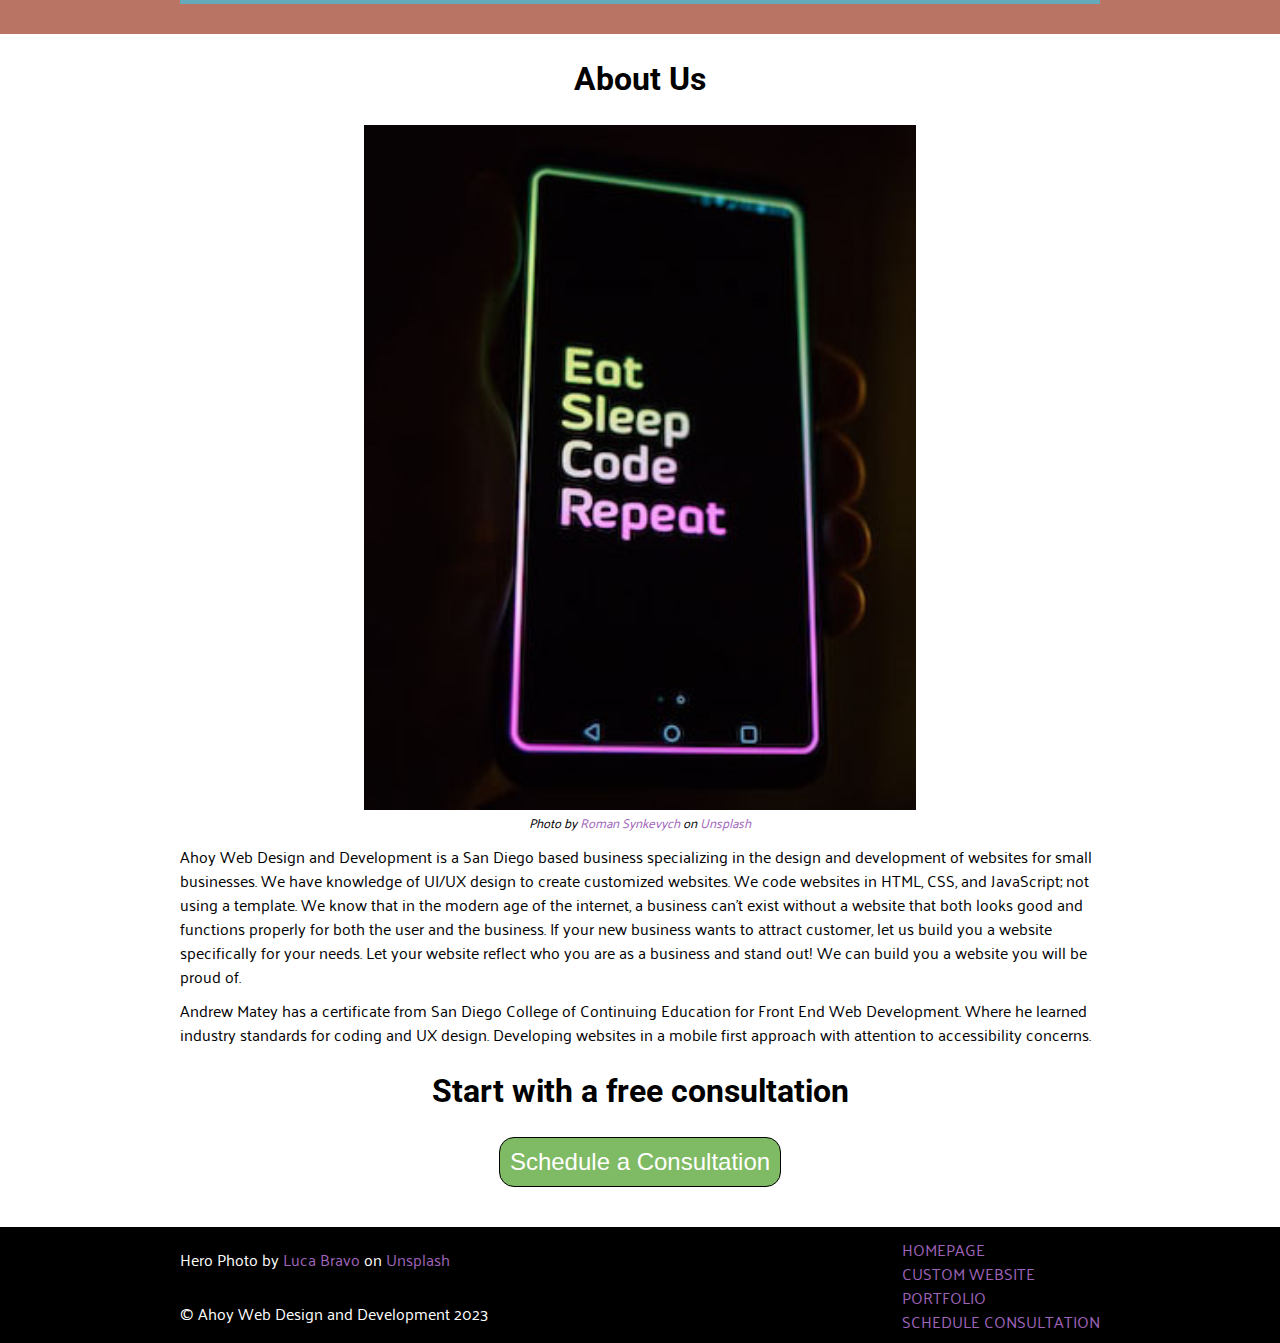
==== commit 11ea4133: "slide show" ====
--- a/index.html
+++ b/index.html
@@ -108,7 +108,11 @@
                             </header>
                             <article class="aContent">
                                 <div class="aInner">
-                                    <img src="images/krakenimages-376KN_ISplE-unsplash.jpg" alt="Two people in meeting">
+                                    <figure>
+                                        <img src="images/krakenimages-376KN_ISplE-unsplash.jpg" alt="Two people in meeting">
+                                        <figcaption>Photo by <a href="https://unsplash.com/@krakenimages?utm_source=unsplash&utm_medium=referral&utm_content=creditCopyText">krakenimages</a> on <a href="https://unsplash.com/photos/376KN_ISplE?utm_source=unsplash&utm_medium=referral&utm_content=creditCopyText">Unsplash</a>
+                                        </figcaption>
+                                    </figure>
                                     <p>We learn about your business needs and get a vision for your website.  We can answer any questions you might have and discuss any concerns.</p>
                                 </div>
                             </article>
@@ -123,7 +127,11 @@
                             </header>
                             <article class="aContent">
                                 <div class="aInner">
-                                    <img src="images/sigmund-_dJCBtdUu74-unsplash.jpg" alt="wireframe image">
+                                    <figure>
+                                        <img src="images/sigmund-_dJCBtdUu74-unsplash.jpg" alt="wireframe image">
+                                        <figcaption>Photo by <a href="https://unsplash.com/@sigmund?utm_source=unsplash&utm_medium=referral&utm_content=creditCopyText">Sigmund</a> on <a href="https://unsplash.com/photos/_dJCBtdUu74?utm_source=unsplash&utm_medium=referral&utm_content=creditCopyText">Unsplash</a>
+                                        </figcaption>
+                                    </figure>
                                     <p>User personas are created that represent customers.  We design wireframes based on both your business and customer needs.  We are then able to demo the website before coding begins.</p>
                                 </div>
                             </article>
@@ -138,7 +146,11 @@
                             </header>
                             <article class="aContent">
                                 <div class="aInner">
-                                    <img src="images/procreator-ux-design-studio-VzJjPuk53sk-unsplash.jpg" alt="person coding">
+                                    <figure>
+                                        <img src="images/procreator-ux-design-studio-VzJjPuk53sk-unsplash.jpg" alt="person coding">
+                                        <figcaption>Photo by <a href="https://unsplash.com/@weareprocreator?utm_source=unsplash&utm_medium=referral&utm_content=creditCopyText">Procreator UX Design Studio</a> on <a href="https://unsplash.com/photos/VzJjPuk53sk?utm_source=unsplash&utm_medium=referral&utm_content=creditCopyText">Unsplash</a>
+                                        </figcaption>
+                                    </figure>
                                     <p>We custom code the website mobile ready and functional on any screen size.  This website is unique and made just for your business needs.</p>
                                 </div>
                             </article>
@@ -153,7 +165,11 @@
                             </header>
                             <article class="aContent">
                                 <div class="aInner">
-                                    <img src="images/john-schnobrich-FlPc9_VocJ4-unsplash.jpg" alt="pointing at computer screen">
+                                    <figure>
+                                        <img src="images/john-schnobrich-FlPc9_VocJ4-unsplash.jpg" alt="pointing at computer screen">
+                                        <figcaption>Photo by <a href="https://unsplash.com/@johnschno?utm_source=unsplash&utm_medium=referral&utm_content=creditCopyText">John Schnobrich</a> on <a href="https://unsplash.com/photos/FlPc9_VocJ4?utm_source=unsplash&utm_medium=referral&utm_content=creditCopyText">Unsplash</a>
+                                        </figcaption>
+                                    </figure>
                                     <p>We will fix problems, update your business contact information, even update staff pictures and bios.  Every website we build comes with website maintenance for at least one year, with options to extend based on your needs.</p>
                                 </div>
                             </article>
@@ -166,7 +182,11 @@
             <section class="secFour">
                 <h2>About Us</h2>
                 <div>
-                    <img src="images/roman-synkevych-crop-unsplash.jpg" alt="phone with neon writing">
+                    <figure>
+                        <img src="images/roman-synkevych-crop-unsplash.jpg" alt="phone with neon writing">
+                        <figcaption>Photo by <a href="https://unsplash.com/@synkevych?utm_source=unsplash&utm_medium=referral&utm_content=creditCopyText">Roman Synkevych</a> on <a href="https://unsplash.com/photos/vXInUOv1n84?utm_source=unsplash&utm_medium=referral&utm_content=creditCopyText">Unsplash</a>
+                        </figcaption>
+                    </figure>
                     <div>
                         <p>Ahoy Web Design and Development is a San Diego based business specializing in the design and development of websites for small businesses.  We have knowledge of UI/UX design to create customized websites.  We code websites in HTML, CSS, and JavaScript; not using a template.  We know that in the modern age of the internet, a business can't exist without a website that both looks good and functions properly for both the user and the business.  If your new business wants to attract customer, let us build you a website specifically for your needs.  Let your website reflect who you are as a business and stand out!  We can build you a website you will be proud of.</p>
                         <p>Andrew Matey has a certificate from San Diego College of Continuing Education for Front End Web Development.  Where he learned industry standards for coding and UX design.  Developing websites in a mobile first approach with attention to accessibility concerns.</p>
--- a/css/styles.css
+++ b/css/styles.css
@@ -332,6 +332,11 @@
     width: 80%;
     height: 80%;
 }
+.aContent figcaption {
+    text-align: center;
+    font-style: italic;
+    font-size: .8em;
+}
 /* End Accordion */
 
 .secFour h2 {
@@ -341,8 +346,13 @@
     display: block;
     margin-left: auto;
     margin-right: auto;
-    width: 80%;
-    height: 80%;
+    width: 60%;
+    height: 60%;
+}
+.secFour figcaption {
+    font-size: .8em;
+    font-style: italic;
+    text-align: center;
 }
 .secFour p {
     padding-top: var(--primary_padding);
@@ -458,7 +468,62 @@
 .cards article button a {
     color: var(--light_color);
 }
-
+/* CUSTOM PAGE */
+/************************************************************************************/
+
+.hero_two {
+    padding-top: 8vh;
+    background-image: url('../images/Hero/fotis-fotopoulos-DuHKoV44prg-unsplash.jpg');
+    background-size: cover;
+    height: 50vh;
+}
+.hero_two h1 {
+    position: absolute;
+    top: 350px;
+}
+#needs {
+    padding-left: calc(var(--primary_padding) * 3);
+    margin: var(--primary_margin) 0;
+}
+.colorBlockTwo {
+    background-color: var(--primary_color);
+    min-height: 200px;
+}
+.colorBlockTwo h3 {
+    text-align: center;
+    font-size: var(--medium_size);
+    padding-top: 30px;
+    color: var(--light_color);
+    line-height: calc(var(--medium_size) * 1.3);
+}
+.example article {
+    border: 5px solid var(--dark_color);
+    border-radius: var(--border-radius);
+    margin-top: calc(var(--primary_margin) * 4);
+}
+.example article:nth-of-type(2) {
+    min-height: 350px;
+}
+.example article h3 {
+    text-align: center;
+}
+.example p {
+    padding: var(--primary_padding);
+}
+
+/* FORM PAGE */
+/************************************************************************************/
+
+.form {
+    padding-top: 8vh;
+}
+.form h1 {
+    color: var(--dark_color);
+    text-align: center;
+    padding: var(--primary_padding);
+    margin: var(--primary_margin);
+    line-height: var(--large_size);
+}
 /* RESPONSIVE */
 img {
     max-width: 100%;
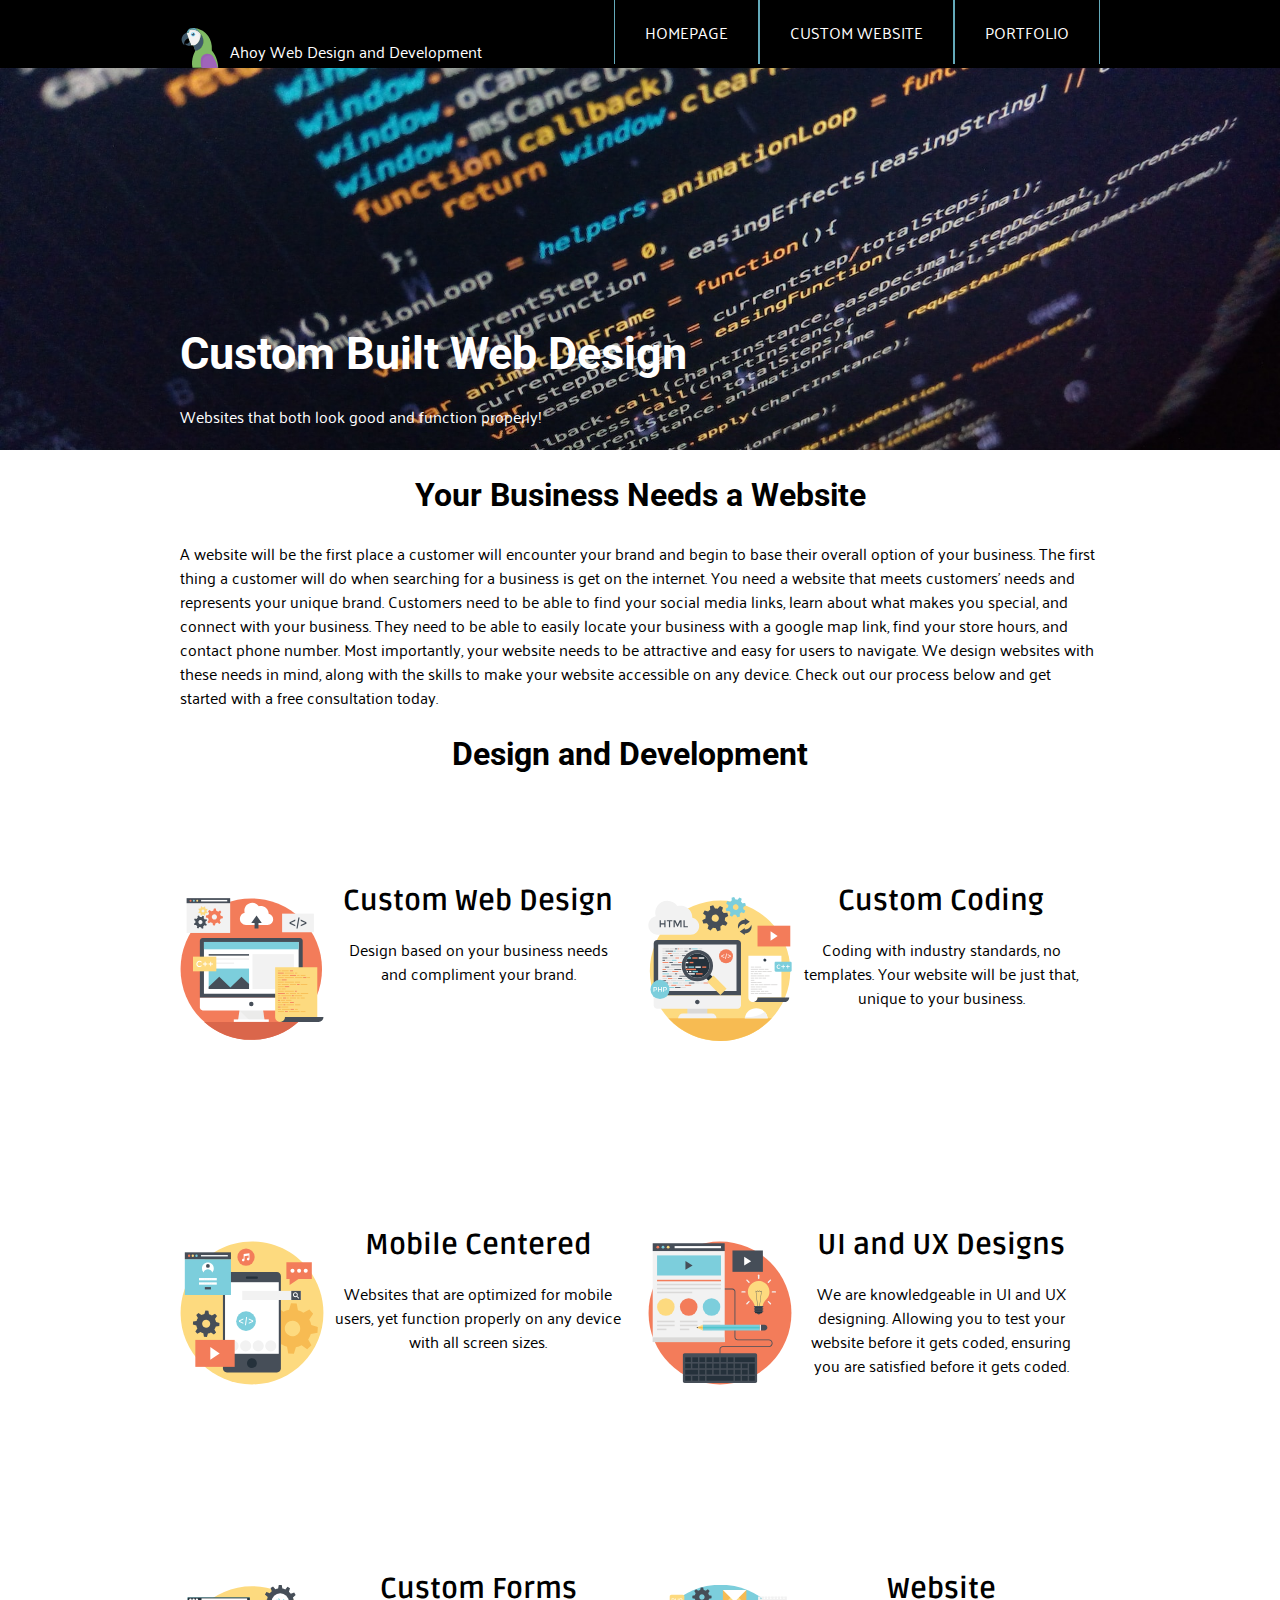
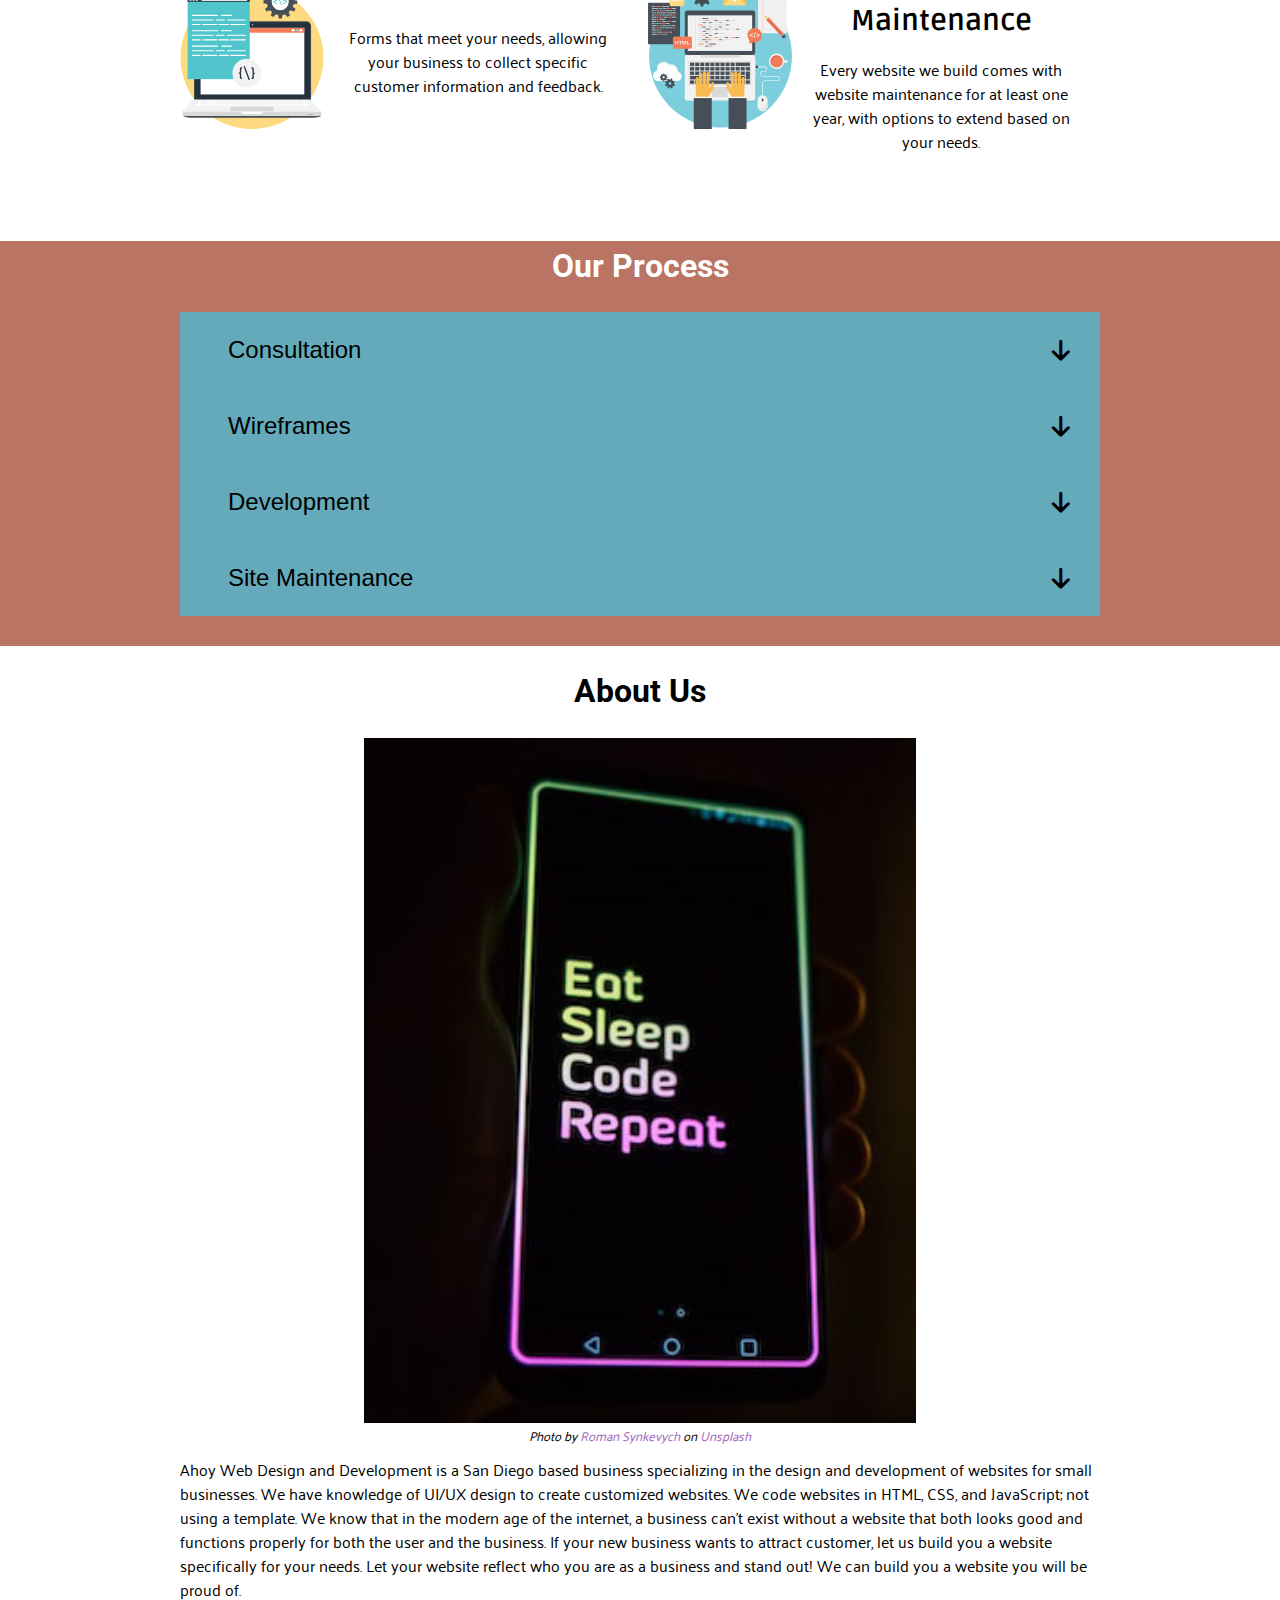
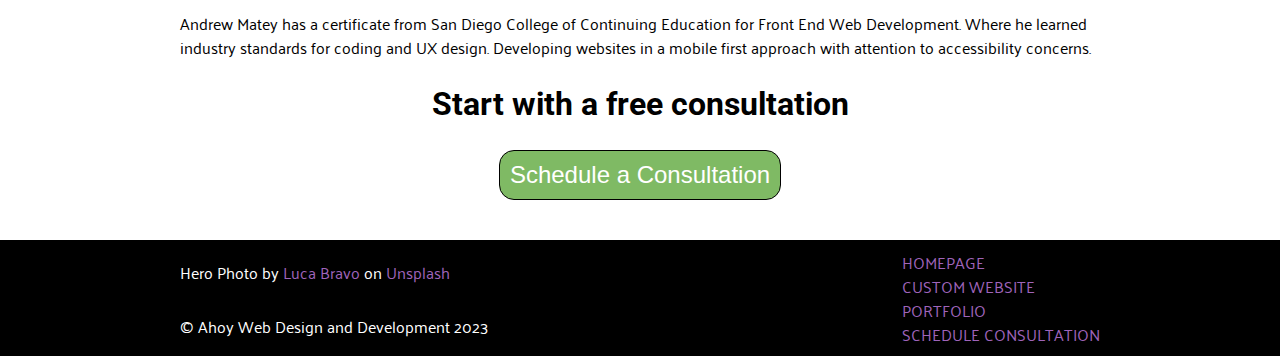
==== commit af479b41: "homepage secTwo grid" ====
--- a/index.html
+++ b/index.html
@@ -34,10 +34,12 @@
                 </nav>
             </div>
         </div>
-        <div class="hero_one">
+        <div class="hero_one heroX">
             <div class="container">
-                <h1>Custom Built Web Design</h1>
-                <p>Websites that both look good and function properly!</p>
+                <div class="heroText">
+                    <h1>Custom Built Web Design</h1>
+                    <p>Websites that both look good and function properly!</p>
+                </div>
             </div>
         </div>
     </header>
@@ -49,44 +51,44 @@
             </section>
             <section class="secTwo">
                 <h2>Design and Development</h2>
-                <div id="space">
+                <div class="design" id="space">
                     <img src="images/web design_icon.svg" alt="web design icon">
-                    <div>
+                    <div id="spaceX">
                         <h3>Custom Web Design</h3>
                         <p>Design based on your business needs and compliment your brand.</p>
                     </div>
                 </div>
-                <div id="space">
+                <div class="design" id="space">
                     <img src="images/coding_program_icon.svg" alt="coding icon">
-                    <div>
+                    <div id="spaceX">
                         <h3>Custom Coding</h3>
                         <p>Coding with industry standards, no templates.  Your website will be just that, unique to your business.</p>
                     </div>
                 </div>
-                <div id="space">
+                <div class="design" id="space">
                     <img src="images/mobile based_icon.svg" alt="mobile icon">
-                    <div>
+                    <div id="spaceX">
                         <h3>Mobile Centered</h3>
                         <p>Websites that are optimized for mobile users, yet function properly on any device with all screen sizes.</p>
                     </div>
                 </div>
-                <div id="space">
+                <div class="design" id="space">
                     <img src="images/wireframe_icon.svg" alt="wireframe icon">
-                    <div>
+                    <div id="spaceX">
                         <h3>UI and UX Designs</h3>
                         <p>We are knowledgeable in UI and UX designing.  Allowing you to test your website before it gets coded, ensuring you are satisfied before it gets coded.</p>
                     </div>
                 </div>
-                <div id="space">
+                <div class="design" id="space">
                     <img src="images/forms_icon.svg" alt="forms icon">
-                    <div>
+                    <div id="spaceX">
                         <h3>Custom Forms</h3>
                         <p>Forms that meet your needs, allowing your business to collect specific customer information and feedback.</p>
                     </div>
                 </div>
-                <div id="space">
+                <div class="design" id="space">
                     <img src="images/maintain site_icon.svg" alt="maintenance icon">
-                    <div>
+                    <div id="spaceX">
                         <h3>Website Maintenance</h3>
                         <p>Every website we build comes with website maintenance for at least one year, with options to extend based on your needs.</p>
                     </div>
--- a/css/styles.css
+++ b/css/styles.css
@@ -75,7 +75,7 @@
     width: 100%;
     color: var(--light_color);
     position: fixed;
-    height: 8vh;
+    height: 7.5vh;
     z-index: 2;
 }
 .container {
@@ -137,9 +137,8 @@
   
 .header .menu-icon {
     cursor: pointer;
-    display: inline-block;
     float: right;
-    padding: 28px 20px;
+    padding: 30px 20px;
     position: relative;
     user-select: none;
 }
@@ -223,6 +222,22 @@
 .secTwo #space {
     padding: calc(var(--primary_padding) * 2) 0;
 }
+.secTwo .design {
+    display: flex;
+}
+.secTwo .design img {
+    height: 40%;
+    width: 40%;
+    display: block;
+    margin: auto;
+}
+.secTwo .design #spaceX {
+    padding-left: var(--primary_padding);
+}
+#spaceX h3 {
+    line-height: 2rem;
+    margin-top: 0;
+}
 .secTwo #space div h3 {
     text-align: center;
 }
@@ -231,13 +246,6 @@
 }
 .secTwo h2 {
     text-align: center;
-}
-.secTwo img {
-    display: block;
-    margin-left: auto;
-    margin-right: auto;
-    width: 80%;
-    height: 80%;
 }
 .colorBlock {
     background-color: var(--primary_color);
@@ -502,7 +510,7 @@
     margin-top: calc(var(--primary_margin) * 4);
 }
 .example article:nth-of-type(2) {
-    min-height: 350px;
+    min-height: 550px;
 }
 .example article h3 {
     text-align: center;
@@ -510,6 +518,22 @@
 .example p {
     padding: var(--primary_padding);
 }
+
+.animation {
+    display: flex;
+    align-items: center;
+    justify-content: center;
+    margin-top: 150px;
+}
+.animation figcaption {
+    font-size: 1rem;
+    font-style: italic;
+    text-align: center;
+}
+.example article:nth-of-type(3) {
+    min-height: 550px;
+}
+
 
 /* FORM PAGE */
 /************************************************************************************/
@@ -530,7 +554,7 @@
     height: auto;
 }
 /* MEDIA QUERIES */
-
+/*************************************************************************************/
 @media (min-width: 668px) {
     .container {
         width: 649px;
@@ -542,6 +566,70 @@
     }
     .footNav ul {
         display: block; 
+    }
+    header .navBar {
+        height: 6.3vh;
+    }
+    #spaceX {
+        margin-top: 40px;
+    }
+    #spaceX h3 {
+        margin-top: 20px;
+    }
+}
+@media (min-width: 800px) {
+    header .navBar {
+        height: 16vh;
+    }
+    .heroX {
+        padding-top: 16vh;
+    }
+    /* GRID LAYOUT FOR DESIGN AND DEVELOPMENT */
+    :root {
+        --grid-cols: 1fr 1fr;
+        --grid-rows: 80px 1fr 1fr 1fr;
+    }
+    .secTwo {
+        display: grid;
+        grid-template-columns: var(--grid-cols);
+        grid-template-rows: var(--grid-rows);
+        gap: var(--spacer);
+        max-width: 900px;
+    }
+    .secTwo h2 {
+        grid-column: 1 / span 2;
+        grid-row: 1 / span 1;
+    }
+    .secTwo div:nth-of-type(1) {
+        grid-column: 1 / span 1;
+        grid-row: 2 / span 1;
+    }
+    .secTwo div:nth-of-type(2) {
+        grid-column: 2 / span 1;
+        grid-row: 2 / span 1;
+    }
+    .secTwo div:nth-of-type(3) {
+        grid-column: 1/ span 1;
+        grid-row: 3/ span 1;
+    }
+    .secTwo div:nth-of-type(4) {
+        grid-column: 2/ span 1;
+        grid-row: 3/ span 1;
+    }
+    .secTwo div:nth-of-type(5) {
+        grid-column: 1/ span 1;
+        grid-row: 4/ span 1;
+    }
+    .secTwo div:nth-of-type(6) {
+        grid-column: 2/ span 1;
+        grid-row: 4/ span 1;
+    }
+    .secTwo .design img {
+        height: 50%;
+        width: 50%;
+    }
+    .secTwo #space:nth-of-type(2), .secTwo #space:nth-of-type(4), .secTwo #space:nth-of-type(6) {
+        padding-left: var(--primary_padding);
     }
 }
 @media (min-width: 1020px) {
@@ -562,4 +650,11 @@
   .header .menu-icon {
     display: none;
   }
+  header .navBar {
+    height: 7.5vh;
+  }
+  .heroText {
+    margin-top: 160px;
+  }  
+
 } 
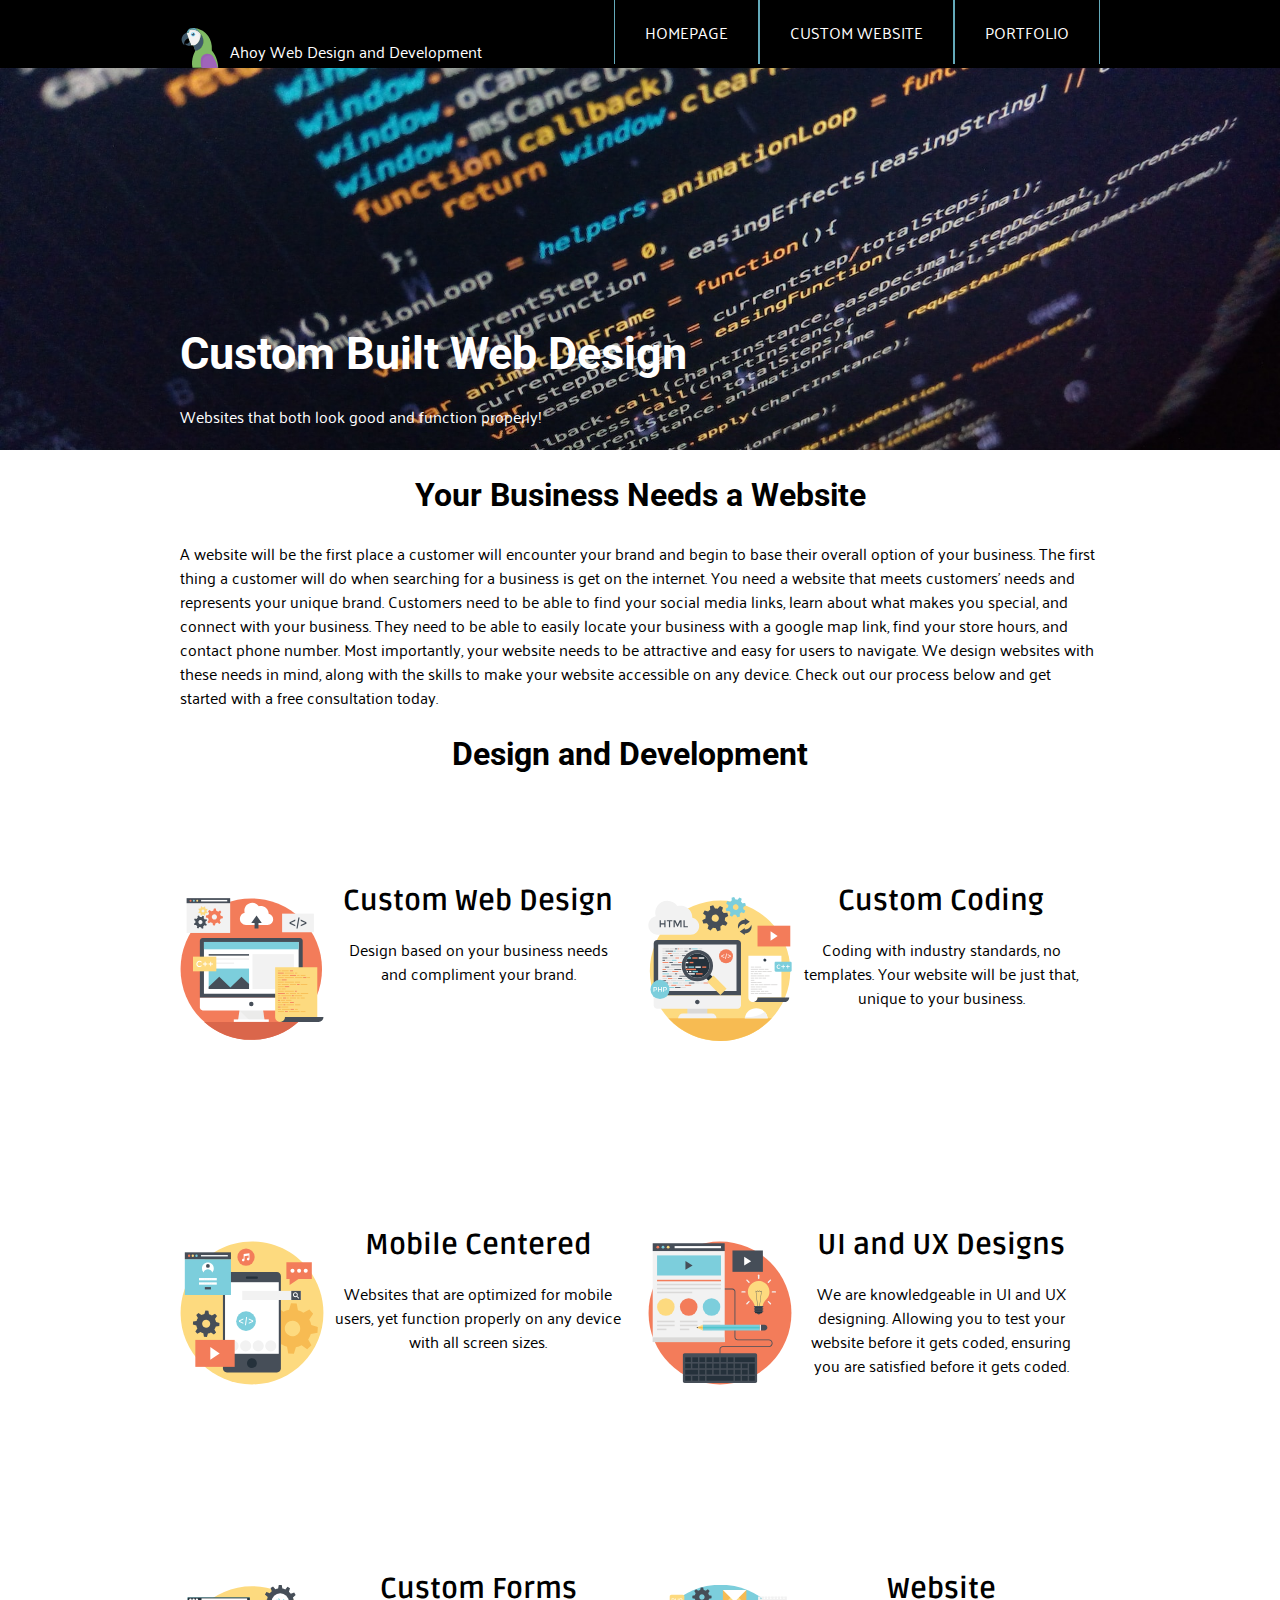
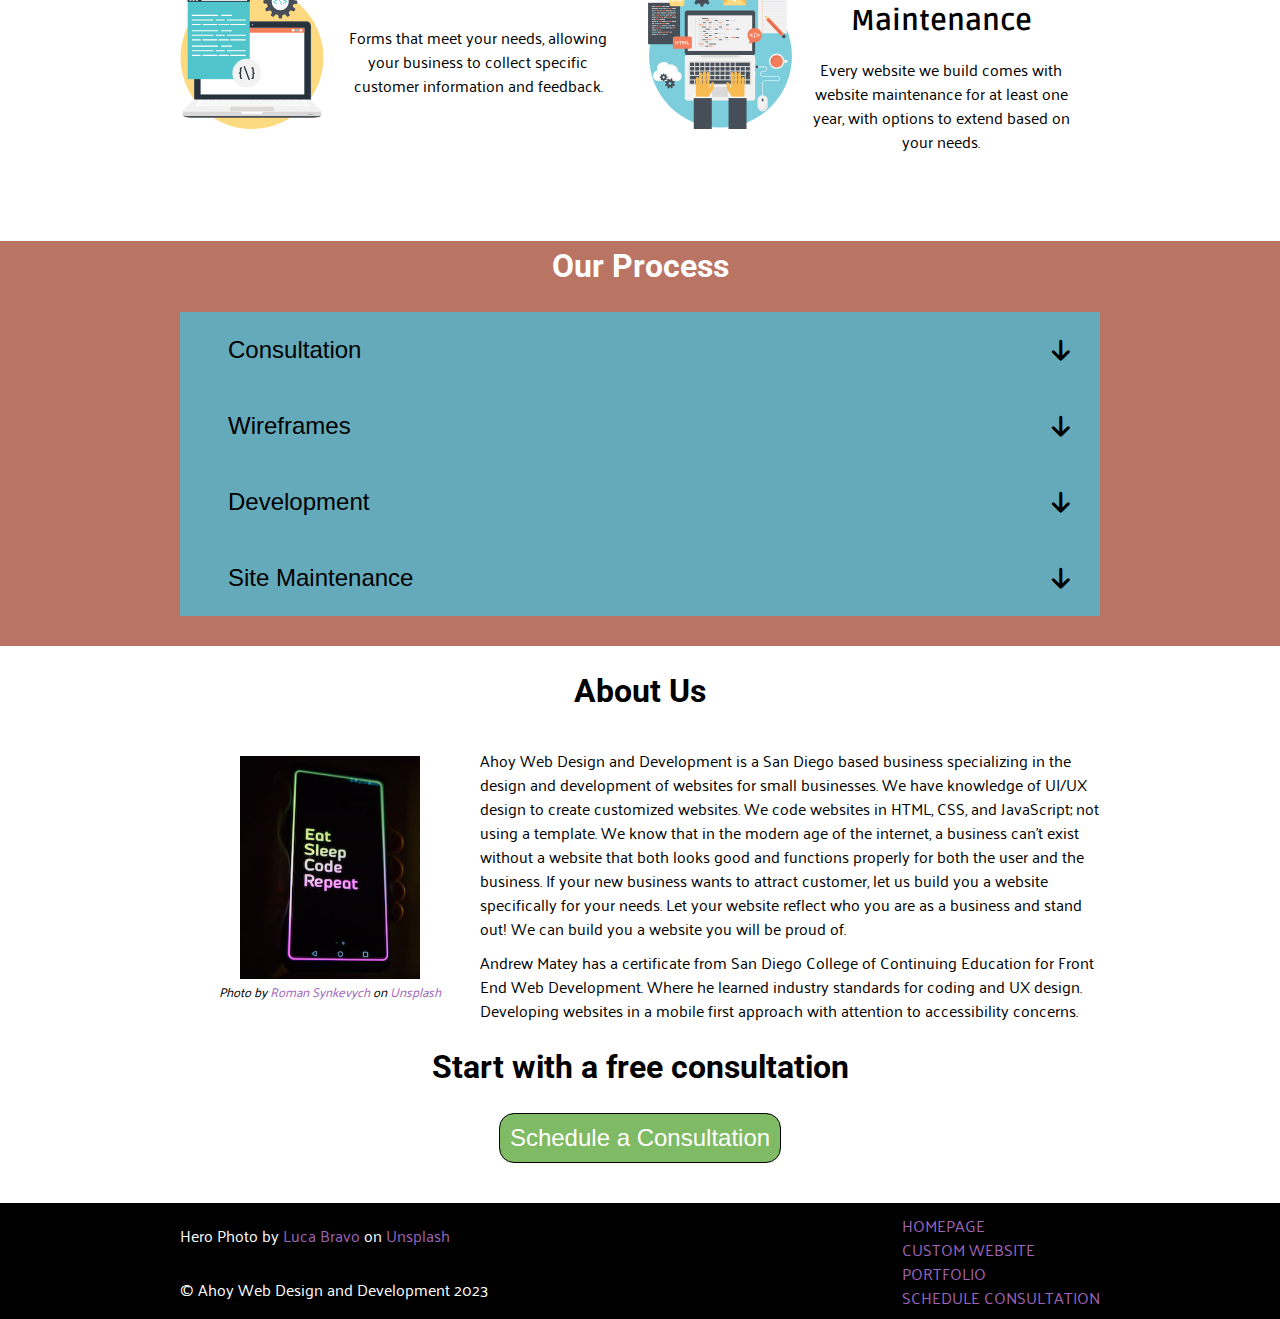
==== commit 221fe637: "save before starting form" ====
--- a/index.html
+++ b/index.html
@@ -183,7 +183,7 @@
         <div class="container">
             <section class="secFour">
                 <h2>About Us</h2>
-                <div>
+                <div id="aUs">
                     <figure>
                         <img src="images/roman-synkevych-crop-unsplash.jpg" alt="phone with neon writing">
                         <figcaption>Photo by <a href="https://unsplash.com/@synkevych?utm_source=unsplash&utm_medium=referral&utm_content=creditCopyText">Roman Synkevych</a> on <a href="https://unsplash.com/photos/vXInUOv1n84?utm_source=unsplash&utm_medium=referral&utm_content=creditCopyText">Unsplash</a>
--- a/css/styles.css
+++ b/css/styles.css
@@ -559,6 +559,14 @@
     .container {
         width: 649px;
     }
+    .secFour #aUs {
+        display: flex;
+    }
+    #aUs figure {
+        min-width: 300px;
+        min-height: fit-content;
+        margin: auto;
+    }
 }
 @media (min-width: 768px) {
     .container {
@@ -630,6 +638,11 @@
     }
     .secTwo #space:nth-of-type(2), .secTwo #space:nth-of-type(4), .secTwo #space:nth-of-type(6) {
         padding-left: var(--primary_padding);
+    }
+}
+@media (min-width: 820px) {
+    .container {
+        width: 790px;
     }
 }
 @media (min-width: 1020px) {
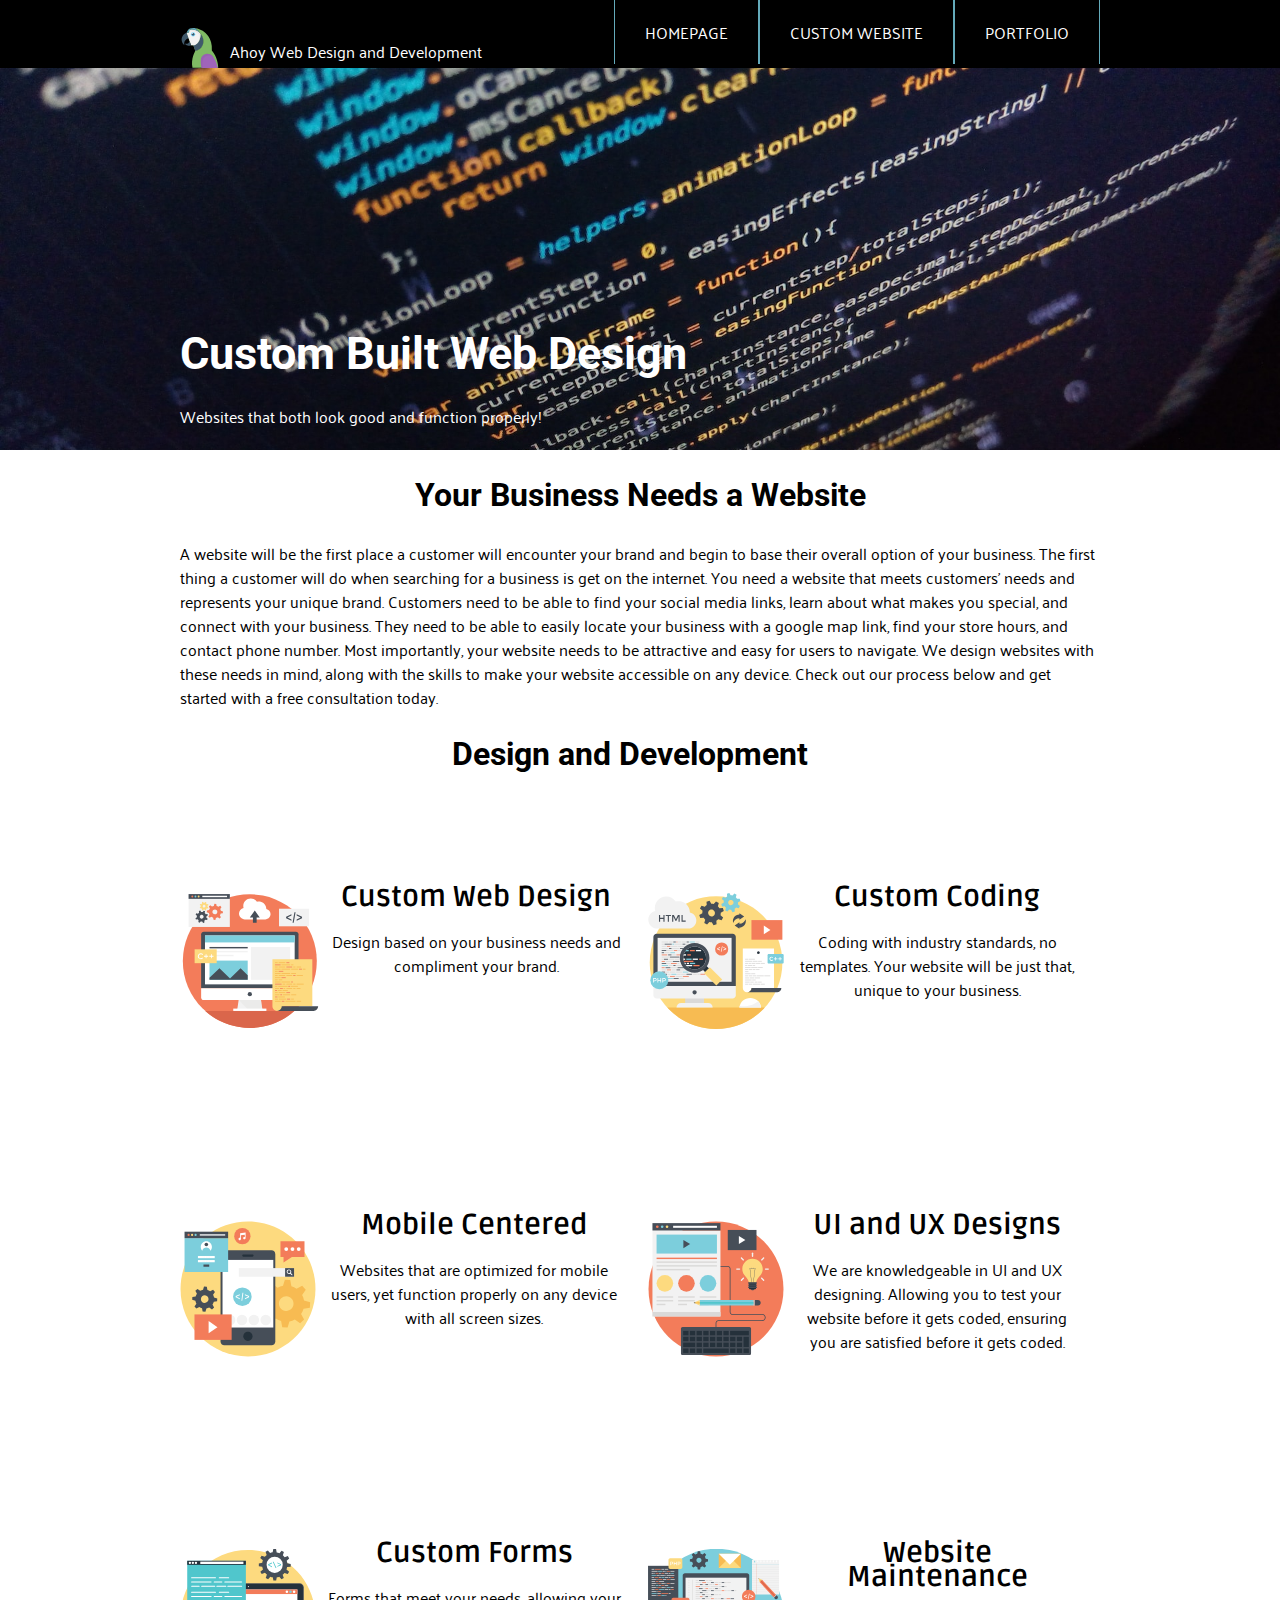
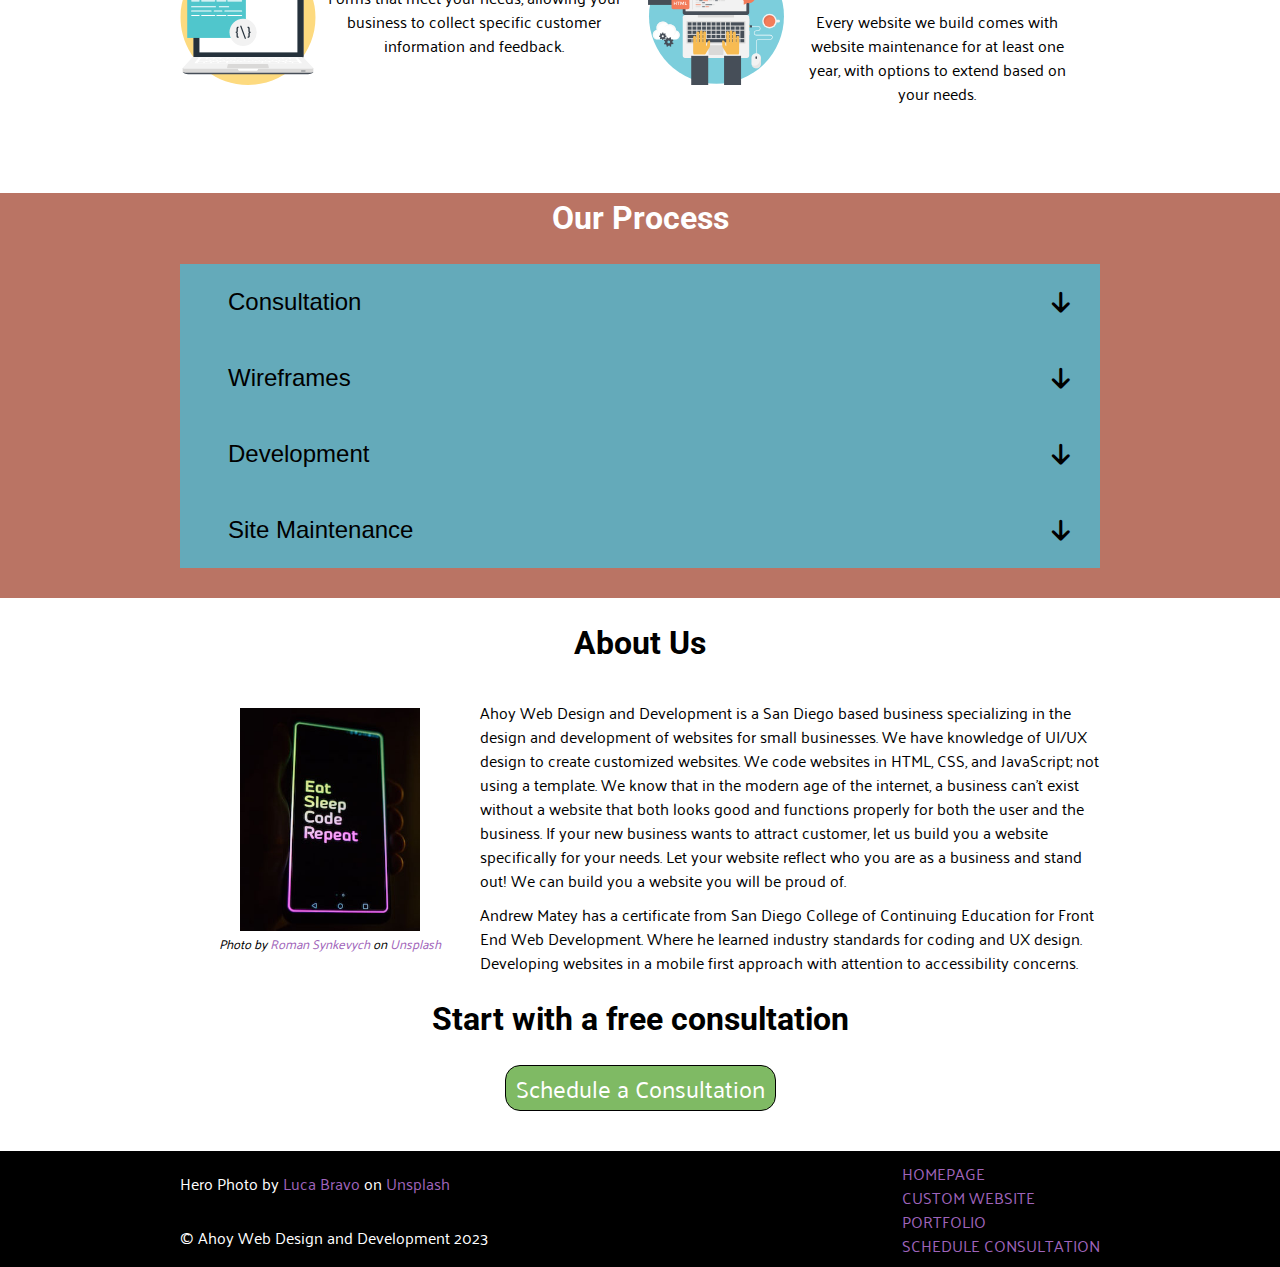
==== commit f1a4e3ed: "fix errors" ====
--- a/index.html
+++ b/index.html
@@ -24,7 +24,7 @@
                 <nav class="header">
                     <a href="./index.html" class="logo icon"><img src="images/bird_parrot_icon.svg" width="40" height="50" alt="parrot logo"></a>
                     <a href="./index.html" class="logo">Ahoy Web Design and Development</a>
-                    <input class="menu-btn" type="checkbox" id="menu-btn" />
+                    <input class="menu-btn" type="checkbox" id="menu-btn">
                     <label class="menu-icon" for="menu-btn"><span class="navicon"></span></label>
                     <ul class="menu">
                       <li><a href="./index.html">HOMEPAGE</a></li>
@@ -51,44 +51,44 @@
             </section>
             <section class="secTwo">
                 <h2>Design and Development</h2>
-                <div class="design" id="space">
-                    <img src="images/web design_icon.svg" alt="web design icon">
-                    <div id="spaceX">
+                <div class="design space">
+                    <img src="images/web_design_icon.svg" alt="web design icon">
+                    <div class="spaceX">
                         <h3>Custom Web Design</h3>
                         <p>Design based on your business needs and compliment your brand.</p>
                     </div>
                 </div>
-                <div class="design" id="space">
+                <div class="design space">
                     <img src="images/coding_program_icon.svg" alt="coding icon">
-                    <div id="spaceX">
+                    <div class="spaceX">
                         <h3>Custom Coding</h3>
                         <p>Coding with industry standards, no templates.  Your website will be just that, unique to your business.</p>
                     </div>
                 </div>
-                <div class="design" id="space">
-                    <img src="images/mobile based_icon.svg" alt="mobile icon">
-                    <div id="spaceX">
+                <div class="design space">
+                    <img src="images/mobile_based_icon.svg" alt="mobile icon">
+                    <div class="spaceX">
                         <h3>Mobile Centered</h3>
                         <p>Websites that are optimized for mobile users, yet function properly on any device with all screen sizes.</p>
                     </div>
                 </div>
-                <div class="design" id="space">
+                <div class="design space">
                     <img src="images/wireframe_icon.svg" alt="wireframe icon">
-                    <div id="spaceX">
+                    <div class="spaceX">
                         <h3>UI and UX Designs</h3>
                         <p>We are knowledgeable in UI and UX designing.  Allowing you to test your website before it gets coded, ensuring you are satisfied before it gets coded.</p>
                     </div>
                 </div>
-                <div class="design" id="space">
+                <div class="design space">
                     <img src="images/forms_icon.svg" alt="forms icon">
-                    <div id="spaceX">
+                    <div class="spaceX">
                         <h3>Custom Forms</h3>
                         <p>Forms that meet your needs, allowing your business to collect specific customer information and feedback.</p>
                     </div>
                 </div>
-                <div class="design" id="space">
-                    <img src="images/maintain site_icon.svg" alt="maintenance icon">
-                    <div id="spaceX">
+                <div class="design space">
+                    <img src="images/maintain_site_icon.svg" alt="maintenance icon">
+                    <div class="spaceX">
                         <h3>Website Maintenance</h3>
                         <p>Every website we build comes with website maintenance for at least one year, with options to extend based on your needs.</p>
                     </div>
@@ -197,7 +197,7 @@
             </section>
             <section class="secFive">
                 <h2>Start with a free consultation</h2>
-                <button><a href="./form.html">Schedule a Consultation</a></button>
+                <a href="./form.html">Schedule a Consultation</a>
             </section>
         </div>
     </main>
--- a/css/styles.css
+++ b/css/styles.css
@@ -219,7 +219,7 @@
     display: flex;
     flex-direction: column;
 }
-.secTwo #space {
+.secTwo .space {
     padding: calc(var(--primary_padding) * 2) 0;
 }
 .secTwo .design {
@@ -231,17 +231,17 @@
     display: block;
     margin: auto;
 }
-.secTwo .design #spaceX {
+.secTwo .design .spaceX {
     padding-left: var(--primary_padding);
 }
 #spaceX h3 {
     line-height: 2rem;
     margin-top: 0;
 }
-.secTwo #space div h3 {
-    text-align: center;
-}
-.secTwo #space div p {
+.secTwo .space div h3 {
+    text-align: center;
+}
+.secTwo .space div p {
     text-align: center;
 }
 .secTwo h2 {
@@ -372,7 +372,7 @@
 .secFive h2 {
     text-align: center;
 }
-.secFive button {
+.secFive a {
     align-self: center;
     border: 1px solid black;
     border-radius: 15px;
@@ -380,8 +380,6 @@
     background-color: var(--btn_color);
     margin-bottom: calc(var(--primary_margin) * 3);
     padding: var(--primary_padding);
-}
-.secFive button a {
     color: var(--light_color);
 }
 /* FOOTER */
@@ -464,7 +462,7 @@
 .center {
     display: flex;
 }
-.cards article button {
+.cards article .center a {
     border: 1px solid black;
     border-radius: 15px;
     font-size: 1.5rem;
@@ -472,10 +470,9 @@
     margin: auto;
     padding: var(--primary_padding);
     margin-bottom: var(--primary_margin);
-}
-.cards article button a {
-    color: var(--light_color);
-}
+    color: var(--light_color);
+}
+
 /* CUSTOM PAGE */
 /************************************************************************************/
 
@@ -518,12 +515,18 @@
 .example p {
     padding: var(--primary_padding);
 }
-
+.example article:nth-of-type(1) p, .example article:nth-of-type(4) p {
+    margin-bottom: 40px;
+}
 .animation {
-    display: flex;
-    align-items: center;
-    justify-content: center;
-    margin-top: 150px;
+    position: relative;
+    height: 10px;
+    top: 50%;
+}
+.animation .helperY {
+    position: relative;
+    height: 10px;
+    top: 30px;
 }
 .animation figcaption {
     font-size: 1rem;
@@ -538,8 +541,8 @@
 /* FORM PAGE */
 /************************************************************************************/
 
-.form {
-    padding-top: 8vh;
+.formX p {
+    text-align: center;
 }
 .form h1 {
     color: var(--dark_color);
@@ -552,6 +555,9 @@
 img {
     max-width: 100%;
     height: auto;
+}
+.heroX {
+    padding-top: 7.5vh;
 }
 /* MEDIA QUERIES */
 /*************************************************************************************/
@@ -567,6 +573,10 @@
         min-height: fit-content;
         margin: auto;
     }
+    .animation .helperY figure img {
+        height: 80%;
+        width: 80%;
+    }
 }
 @media (min-width: 768px) {
     .container {
@@ -578,12 +588,27 @@
     header .navBar {
         height: 6.3vh;
     }
-    #spaceX {
+    .spaceX {
         margin-top: 40px;
     }
-    #spaceX h3 {
+    .spaceX h3 {
         margin-top: 20px;
     }
+    .slideshow {
+        position: relative;
+        height: 150px;
+        top: 50%;
+    }
+    .slideshow .helper {
+        position: relative;
+        height: 150px;
+        top: 100px;
+    }
+    .animation .helperY {
+        top: 30px;
+        right: -170px;
+    }
+
 }
 @media (min-width: 800px) {
     header .navBar {
@@ -636,7 +661,7 @@
         height: 50%;
         width: 50%;
     }
-    .secTwo #space:nth-of-type(2), .secTwo #space:nth-of-type(4), .secTwo #space:nth-of-type(6) {
+    .secTwo .space:nth-of-type(2), .secTwo .space:nth-of-type(4), .secTwo .space:nth-of-type(6) {
         padding-left: var(--primary_padding);
     }
 }
